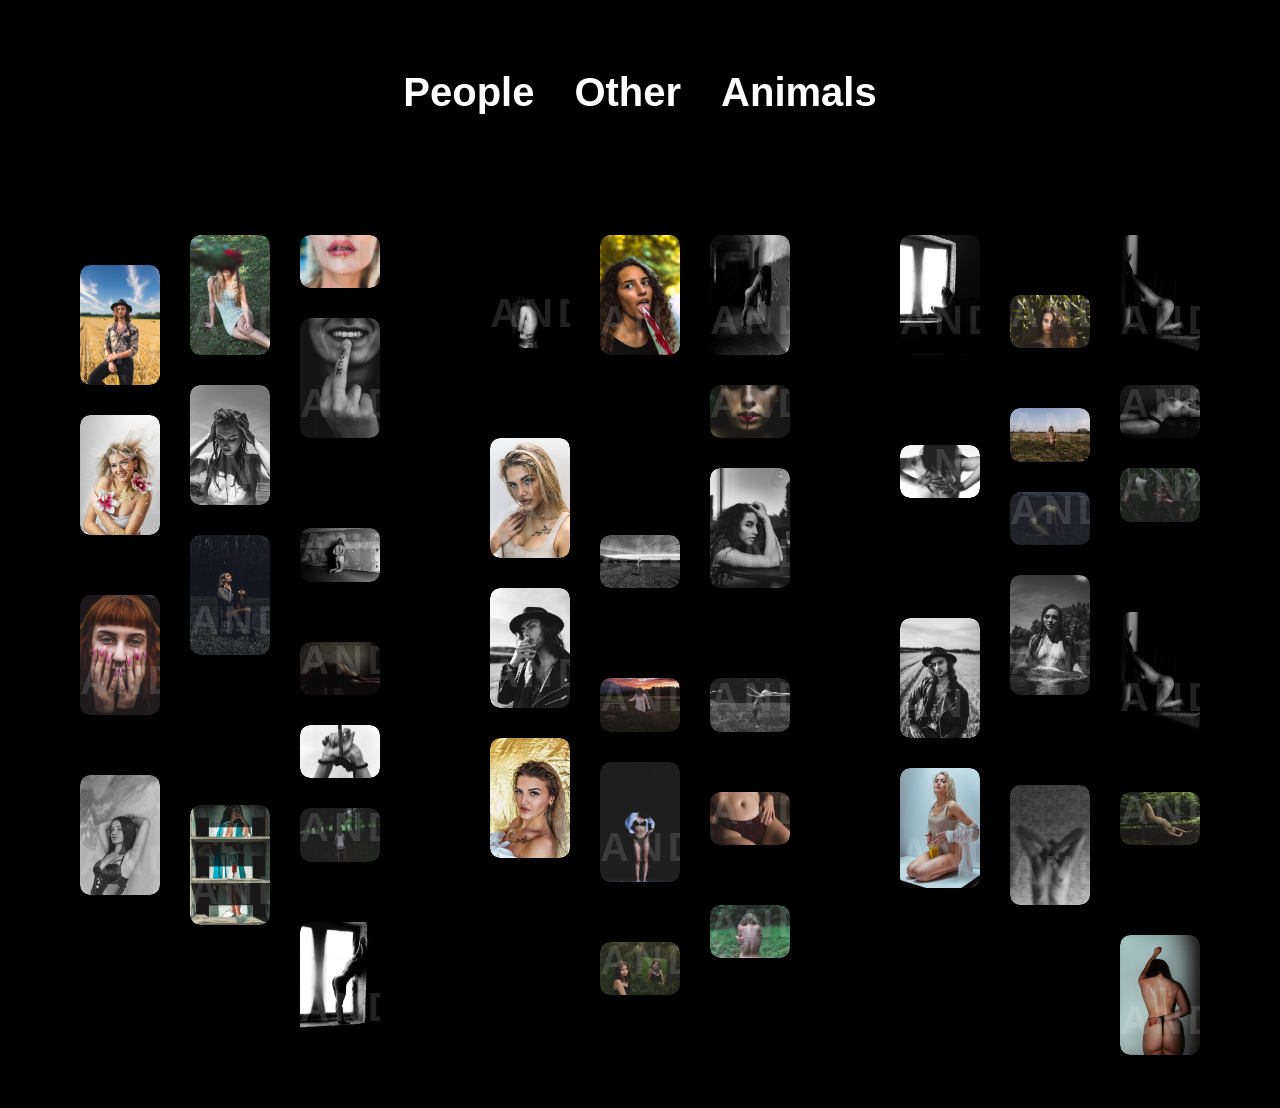
==== index.html @ ce67c170 "Update index.html" ====
<!DOCTYPE html>
<html lang="en">
<head>
  <meta charset="UTF-8">
  <title>Gallery</title>
  <link rel="stylesheet" href="gallery.css">
</head>
<body>


  
  <div class="categories">
 <a href="index.html" class="title">People</a>
  <a href="Other.html" class="title">Other</a>
  <a href="Animals.html" class="title">Animals</a>
    
  </div>

  
  <div class="gallery">


    

 <div class="gallery">

  <!-- Kolona 1 -->
  <div class="img-wrap"><img src="imagespeople/photo1.jpg" alt=""><span class="watermark">ANDVARIUS</span></div>
  <div class="img-wrap"><img src="imagespeople/photo4.jpg" alt=""><span class="watermark">ANDVARIUS</span></div>
  <div class="img-wrap"><img src="imagespeople/photo7.jpg" alt=""><span class="watermark">ANDVARIUS</span></div>
  <div class="img-wrap"><img src="imagespeople/photo10.jpg" alt=""><span class="watermark">ANDVARIUS</span></div>
  <div class="img-wrap"><img src="imagespeople/photo13.jpg" alt=""><span class="watermark">ANDVARIUS</span></div>
  <div class="img-wrap"><img src="imagespeople/photo16.jpg" alt=""><span class="watermark">ANDVARIUS</span></div>
  <div class="img-wrap"><img src="imagespeople/photo19.jpg" alt=""><span class="watermark">ANDVARIUS</span></div>
  <div class="img-wrap"><img src="imagespeople/photo22.jpg" alt=""><span class="watermark">ANDVARIUS</span></div>
  <div class="img-wrap"><img src="imagespeople/photo25.jpg" alt=""><span class="watermark">ANDVARIUS</span></div>
  <div class="img-wrap"><img src="imagespeople/photo28.jpg" alt=""><span class="watermark">ANDVARIUS</span></div>
  <div class="img-wrap"><img src="imagespeople/photo31.jpg" alt=""><span class="watermark">ANDVARIUS</span></div>
  <div class="img-wrap"><img src="imagespeople/photo34.jpg" alt=""><span class="watermark">ANDVARIUS</span></div>
  <div class="img-wrap"><img src="imagespeople/photo37.jpg" alt=""><span class="watermark">ANDVARIUS</span></div>
  <div class="img-wrap"><img src="imagespeople/photo40.jpg" alt=""><span class="watermark">ANDVARIUS</span></div>
  <div class="img-wrap"><img src="imagespeople/photo43.jpg" alt=""><span class="watermark">ANDVARIUS</span></div>
  <div class="img-wrap"><img src="imagespeople/photo46.jpg" alt=""><span class="watermark">ANDVARIUS</span></div>
  <div class="img-wrap"><img src="imagespeople/photo49.jpg" alt=""><span class="watermark">ANDVARIUS</span></div>
  <div class="img-wrap"><img src="imagespeople/photo52.jpg" alt=""><span class="watermark">ANDVARIUS</span></div>
  <div class="img-wrap"><img src="imagespeople/photo55.jpg" alt=""><span class="watermark">ANDVARIUS</span></div>
  <div class="img-wrap"><img src="imagespeople/photo58.jpg" alt=""><span class="watermark">ANDVARIUS</span></div>
  <div class="img-wrap"><img src="imagespeople/photo61.jpg" alt=""><span class="watermark">ANDVARIUS</span></div>
  <div class="img-wrap"><img src="imagespeople/photo64.jpg" alt=""><span class="watermark">ANDVARIUS</span></div>
  <div class="img-wrap"><img src="imagespeople/photo67.jpg" alt=""><span class="watermark">ANDVARIUS</span></div>
  <div class="img-wrap"><img src="imagespeople/photo70.jpg" alt=""><span class="watermark">ANDVARIUS</span></div>
  <div class="img-wrap"><img src="imagespeople/photo73.jpg" alt=""><span class="watermark">ANDVARIUS</span></div>
  <div class="img-wrap"><img src="imagespeople/photo76.jpg" alt=""><span class="watermark">ANDVARIUS</span></div>
  <div class="img-wrap"><img src="imagespeople/photo79.jpg" alt=""><span class="watermark">ANDVARIUS</span></div>
  <div class="img-wrap"><img src="imagespeople/photo82.jpg" alt=""><span class="watermark">ANDVARIUS</span></div>
  <div class="img-wrap"><img src="imagespeople/photo85.jpg" alt=""><span class="watermark">ANDVARIUS</span></div>
  <div class="img-wrap"><img src="imagespeople/photo85q1.jpg" alt=""><span class="watermark">ANDVARIUS</span></div>
  <div class="img-wrap"><img src="imagespeople/photo88.jpg" alt=""><span class="watermark">ANDVARIUS</span></div>
  <div class="img-wrap"><img src="imagespeople/photo91.jpg" alt=""><span class="watermark">ANDVARIUS</span></div>
  <div class="img-wrap"><img src="imagespeople/photo94.jpg" alt=""><span class="watermark">ANDVARIUS</span></div>
  <div class="img-wrap"><img src="imagespeople/photo97.jpg" alt=""><span class="watermark">ANDVARIUS</span></div>
  <div class="img-wrap"><img src="imagespeople/photo100.jpg" alt=""><span class="watermark">ANDVARIUS</span></div>


  <!-- Kolona 2 -->
  <div class="img-wrap"><img src="imagespeople/photo2.jpg" alt=""><span class="watermark">ANDVARIUS</span></div>
  <div class="img-wrap"><img src="imagespeople/photo5.jpg" alt=""><span class="watermark">ANDVARIUS</span></div>
  <div class="img-wrap"><img src="imagespeople/photo8.jpg" alt=""><span class="watermark">ANDVARIUS</span></div>
  <div class="img-wrap"><img src="imagespeople/photo11.jpg" alt=""><span class="watermark">ANDVARIUS</span></div>
  <div class="img-wrap"><img src="imagespeople/photo14.jpg" alt=""><span class="watermark">ANDVARIUS</span></div>
  <div class="img-wrap"><img src="imagespeople/photo17.jpg" alt=""><span class="watermark">ANDVARIUS</span></div>
  <div class="img-wrap"><img src="imagespeople/photo20.jpg" alt=""><span class="watermark">ANDVARIUS</span></div>
  <div class="img-wrap"><img src="imagespeople/photo23.jpg" alt=""><span class="watermark">ANDVARIUS</span></div>
  <div class="img-wrap"><img src="imagespeople/photo26.jpg" alt=""><span class="watermark">ANDVARIUS</span></div>
  <div class="img-wrap"><img src="imagespeople/photo29.jpg" alt=""><span class="watermark">ANDVARIUS</span></div>
  <div class="img-wrap"><img src="imagespeople/photo32.jpg" alt=""><span class="watermark">ANDVARIUS</span></div>
  <div class="img-wrap"><img src="imagespeople/photo35.jpg" alt=""><span class="watermark">ANDVARIUS</span></div>
  <div class="img-wrap"><img src="imagespeople/photo38.jpg" alt=""><span class="watermark">ANDVARIUS</span></div>
  <div class="img-wrap"><img src="imagespeople/photo41.jpg" alt=""><span class="watermark">ANDVARIUS</span></div>
  <div class="img-wrap"><img src="imagespeople/photo44.jpg" alt=""><span class="watermark">ANDVARIUS</span></div>
  <div class="img-wrap"><img src="imagespeople/photo47.jpg" alt=""><span class="watermark">ANDVARIUS</span></div>
  <div class="img-wrap"><img src="imagespeople/photo50.jpg" alt=""><span class="watermark">ANDVARIUS</span></div>
  <div class="img-wrap"><img src="imagespeople/photo53.jpg" alt=""><span class="watermark">ANDVARIUS</span></div>
  <div class="img-wrap"><img src="imagespeople/photo56.jpg" alt=""><span class="watermark">ANDVARIUS</span></div>
  <div class="img-wrap"><img src="imagespeople/photo59.jpg" alt=""><span class="watermark">ANDVARIUS</span></div>
  <div class="img-wrap"><img src="imagespeople/photo62.jpg" alt=""><span class="watermark">ANDVARIUS</span></div>
  <div class="img-wrap"><img src="imagespeople/photo65.jpg" alt=""><span class="watermark">ANDVARIUS</span></div>
  <div class="img-wrap"><img src="imagespeople/photo68.jpg" alt=""><span class="watermark">ANDVARIUS</span></div>
  <div class="img-wrap"><img src="imagespeople/photo71.jpg" alt=""><span class="watermark">ANDVARIUS</span></div>
  <div class="img-wrap"><img src="imagespeople/photo74.jpg" alt=""><span class="watermark">ANDVARIUS</span></div>
  <div class="img-wrap"><img src="imagespeople/photo77.jpg" alt=""><span class="watermark">ANDVARIUS</span></div>
  <div class="img-wrap"><img src="imagespeople/photo80.jpg" alt=""><span class="watermark">ANDVARIUS</span></div>
  <div class="img-wrap"><img src="imagespeople/photo83.jpg" alt=""><span class="watermark">ANDVARIUS</span></div>
  <div class="img-wrap"><img src="imagespeople/photo86.jpg" alt=""><span class="watermark">ANDVARIUS</span></div>
  <div class="img-wrap"><img src="imagespeople/photo85q2.jpg" alt=""><span class="watermark">ANDVARIUS</span></div>
  <div class="img-wrap"><img src="imagespeople/photo89.jpg" alt=""><span class="watermark">ANDVARIUS</span></div>
  <div class="img-wrap"><img src="imagespeople/photo92.jpg" alt=""><span class="watermark">ANDVARIUS</span></div>
  <div class="img-wrap"><img src="imagespeople/photo95.jpg" alt=""><span class="watermark">ANDVARIUS</span></div>
  <div class="img-wrap"><img src="imagespeople/photo98.jpg" alt=""><span class="watermark">ANDVARIUS</span></div>
  <div class="img-wrap"><img src="imagespeople/photo101.jpg" alt=""><span class="watermark">ANDVARIUS</span></div>


  <!-- Kolona 3 -->
<div class="img-wrap"><img src="imagespeople/photo3.jpg" alt=""><span class="watermark">ANDVARIUS</span></div>
  <div class="img-wrap"><img src="imagespeople/photo6.jpg" alt=""><span class="watermark">ANDVARIUS</span></div>
  <div class="img-wrap"><img src="imagespeople/photo9.jpg" alt=""><span class="watermark">ANDVARIUS</span></div>
  <div class="img-wrap"><img src="imagespeople/photo12.jpg" alt=""><span class="watermark">ANDVARIUS</span></div>
  <div class="img-wrap"><img src="imagespeople/photo15.jpg" alt=""><span class="watermark">ANDVARIUS</span></div>
  <div class="img-wrap"><img src="imagespeople/photo18.jpg" alt=""><span class="watermark">ANDVARIUS</span></div>
  <div class="img-wrap"><img src="imagespeople/photo21.jpg" alt=""><span class="watermark">ANDVARIUS</span></div>
  <div class="img-wrap"><img src="imagespeople/photo24.jpg" alt=""><span class="watermark">ANDVARIUS</span></div>
  <div class="img-wrap"><img src="imagespeople/photo27.jpg" alt=""><span class="watermark">ANDVARIUS</span></div>
  <div class="img-wrap"><img src="imagespeople/photo30.jpg" alt=""><span class="watermark">ANDVARIUS</span></div>
  <div class="img-wrap"><img src="imagespeople/photo33.jpg" alt=""><span class="watermark">ANDVARIUS</span></div>
  <div class="img-wrap"><img src="imagespeople/photo36.jpg" alt=""><span class="watermark">ANDVARIUS</span></div>
  <div class="img-wrap"><img src="imagespeople/photo39.jpg" alt=""><span class="watermark">ANDVARIUS</span></div>
  <div class="img-wrap"><img src="imagespeople/photo42.jpg" alt=""><span class="watermark">ANDVARIUS</span></div>
  <div class="img-wrap"><img src="imagespeople/photo45.jpg" alt=""><span class="watermark">ANDVARIUS</span></div>
  <div class="img-wrap"><img src="imagespeople/photo48.jpg" alt=""><span class="watermark">ANDVARIUS</span></div>
  <div class="img-wrap"><img src="imagespeople/photo51.jpg" alt=""><span class="watermark">ANDVARIUS</span></div>
  <div class="img-wrap"><img src="imagespeople/photo54.jpg" alt=""><span class="watermark">ANDVARIUS</span></div>
  <div class="img-wrap"><img src="imagespeople/photo57.jpg" alt=""><span class="watermark">ANDVARIUS</span></div>
  <div class="img-wrap"><img src="imagespeople/photo60.jpg" alt=""><span class="watermark">ANDVARIUS</span></div>
  <div class="img-wrap"><img src="imagespeople/photo63.jpg" alt=""><span class="watermark">ANDVARIUS</span></div>
  <div class="img-wrap"><img src="imagespeople/photo66.jpg" alt=""><span class="watermark">ANDVARIUS</span></div>
  <div class="img-wrap"><img src="imagespeople/photo69.jpg" alt=""><span class="watermark">ANDVARIUS</span></div>
  <div class="img-wrap"><img src="imagespeople/photo72.jpg" alt=""><span class="watermark">ANDVARIUS</span></div>
  <div class="img-wrap"><img src="imagespeople/photo75.jpg" alt=""><span class="watermark">ANDVARIUS</span></div>
  <div class="img-wrap"><img src="imagespeople/photo78.jpg" alt=""><span class="watermark">ANDVARIUS</span></div>
  <div class="img-wrap"><img src="imagespeople/photo81.jpg" alt=""><span class="watermark">ANDVARIUS</span></div>
  <div class="img-wrap"><img src="imagespeople/photo84.jpg" alt=""><span class="watermark">ANDVARIUS</span></div>
  <div class="img-wrap"><img src="imagespeople/photo87.jpg" alt=""><span class="watermark">ANDVARIUS</span></div>
  <div class="img-wrap"><img src="imagespeople/photo85q3.jpg" alt=""><span class="watermark">ANDVARIUS</span></div>
  <div class="img-wrap"><img src="imagespeople/photo90.jpg" alt=""><span class="watermark">ANDVARIUS</span></div>
  <div class="img-wrap"><img src="imagespeople/photo93.jpg" alt=""><span class="watermark">ANDVARIUS</span></div>
  <div class="img-wrap"><img src="imagespeople/photo96.jpg" alt=""><span class="watermark">ANDVARIUS</span></div>
  <div class="img-wrap"><img src="imagespeople/photo99.jpg" alt=""><span class="watermark">ANDVARIUS</span></div>
  <div class="img-wrap"><img src="imagespeople/photo102.jpg" alt=""><span class="watermark">ANDVARIUS</span></div>




    
  </div>

</body>
</html>
---- gallery.css ----
* {
  margin: 0;
  padding: 0;
  box-sizing: border-box;
}

body {
  background: #000;
  color: #fff;
  font-family: Arial, sans-serif;
  padding: 40px 0;
}

.title {
  text-align: center;
  font-size: 36px;
  margin-bottom: 60px;
}

/* CSS Columns - bolje za različite proporcije */
.gallery {
  max-width: 1400px;
  margin: 0 auto;
  column-count: 3;
  column-gap: 30px;
  padding: 0 40px;
}

.img-wrap {
  position: relative;
  margin-bottom: 30px;
  break-inside: avoid;
  -webkit-column-break-inside: avoid;
  page-break-inside: avoid;
  border-radius: 10px;
  overflow: hidden;
}

.img-wrap img {
  width: 100%;
  height: auto;
  display: block;
  border-radius: 10px;
}

/* Watermark */
.watermark {
  position: absolute;
  bottom: 12px;
  left: 50%;
  transform: translateX(-50%);
  font-size: 40px;
  font-weight: bold;
  letter-spacing: 5px;
  text-transform: uppercase;
  color: rgba(255,255,255,0.13);
  pointer-events: none;
  text-align: center;
  width: 100%;
}

/* Responsive */
@media (max-width: 1100px) {
  .gallery {
    column-count: 2;
    padding: 0 30px;
  }
}

@media (max-width: 600px) {
  .gallery {
    column-count: 1;
    padding: 0 20px;
  }
}

/* Kategorije */
.categories {
  display: flex;
  justify-content: center;
  gap: 40px;
  margin: 30px 0 60px 0;
  flex-wrap: wrap;
}

.title {
  font-size: 2.5rem;
  font-weight: bold;
  text-decoration: none;
  color: white;
  cursor: pointer;
  transition: color 0.3s;
}

.title:hover {
  color: #c9a46b;
}
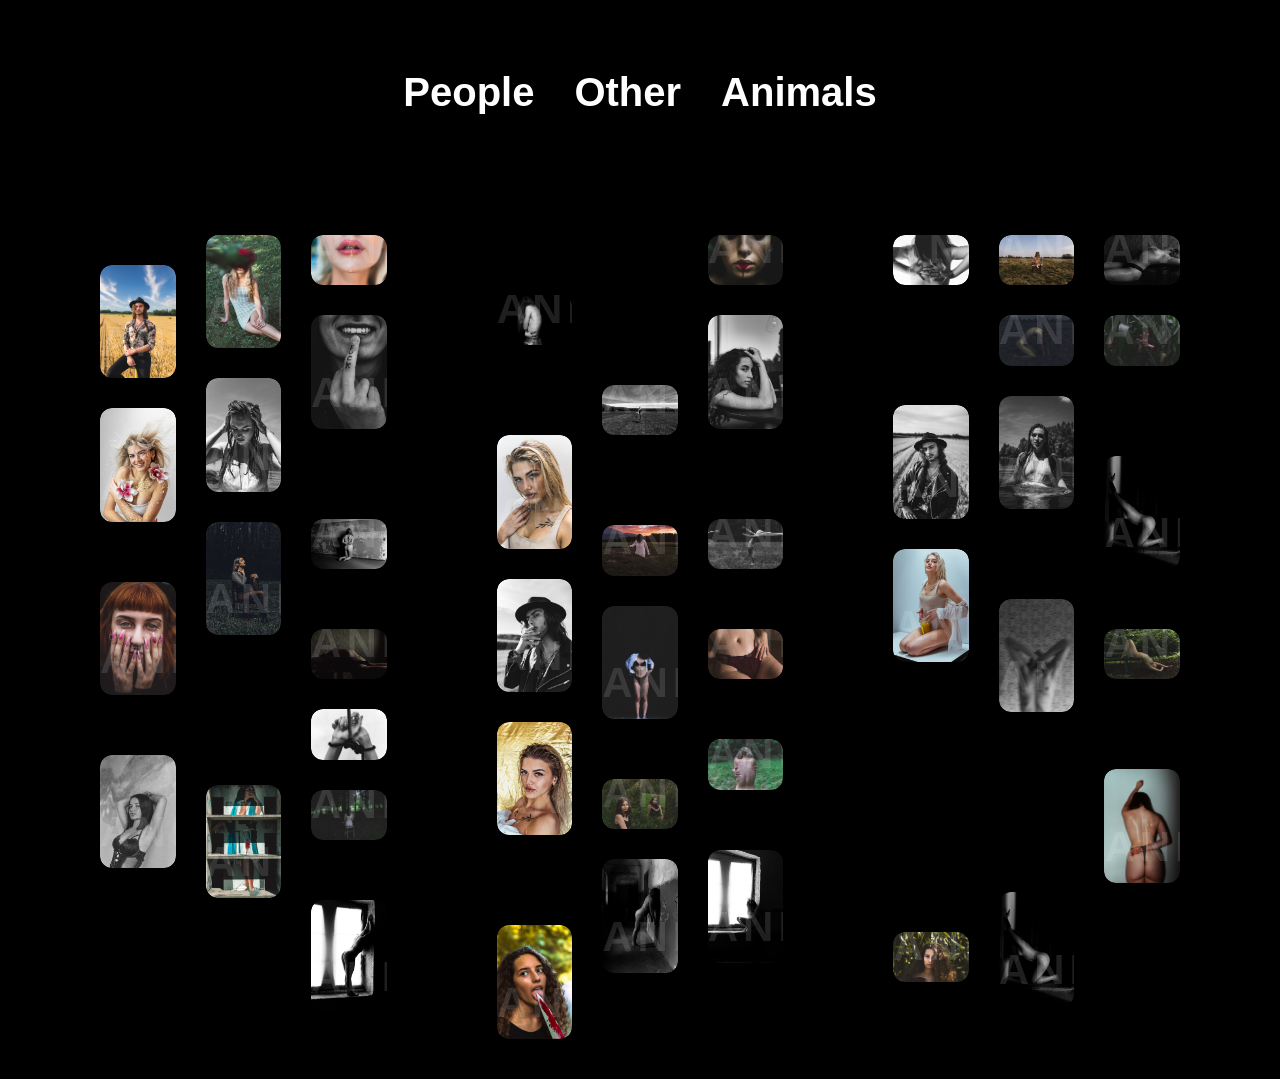
==== commit 281be443: "Update index.html" ====
--- a/index.html
+++ b/index.html
@@ -3,7 +3,7 @@
 <head>
   <meta charset="UTF-8">
   <title>Gallery</title>
-  <link rel="stylesheet" href="gallery.css">
+  <link rel="stylesheet" href="gallery2.css">
 </head>
 <body>
 
--- a/gallery2.css
+++ b/gallery2.css
@@ -0,0 +1,98 @@
+* {
+  margin: 0;
+  padding: 0;
+  box-sizing: border-box;
+}
+
+body {
+  background: #000;
+  color: #fff;
+  font-family: Arial, sans-serif;
+  padding: 40px 20px;
+}
+
+.title {
+  text-align: center;
+  font-size: 36px;
+  margin-bottom: 60px;
+}
+
+/* Masonry sa punim slikama */
+.gallery {
+  max-width: 1400px;
+  margin: 0 auto;
+  column-count: 3;
+  column-gap: 30px;
+  padding: 0 40px;
+}
+
+.img-wrap {
+  position: relative;
+  margin-bottom: 30px;
+  break-inside: avoid;
+  -webkit-column-break-inside: avoid;
+  page-break-inside: avoid;
+  border-radius: 12px;
+  overflow: hidden;
+}
+
+.img-wrap img {
+  width: 100%;
+  height: auto;
+  display: block;
+  border-radius: 12px;
+  /* Bez sečenja - cela slika se vidi */
+}
+
+/* Watermark */
+.watermark {
+  position: absolute;
+  bottom: 12px;
+  left: 50%;
+  transform: translateX(-50%);
+  font-size: 42px;
+  font-weight: bold;
+  letter-spacing: 5px;
+  text-transform: uppercase;
+  color: rgba(255,255,255,0.12);
+  pointer-events: none;
+  text-align: center;
+  width: 100%;
+}
+
+/* Responsive */
+@media (max-width: 1100px) {
+  .gallery {
+    column-count: 2;
+    padding: 0 30px;
+  }
+}
+
+@media (max-width: 600px) {
+  .gallery {
+    column-count: 1;
+    padding: 0 20px;
+  }
+}
+
+/* Kategorije */
+.categories {
+  display: flex;
+  justify-content: center;
+  gap: 40px;
+  margin: 30px 0 60px 0;
+  flex-wrap: wrap;
+}
+
+.title {
+  font-size: 2.5rem;
+  font-weight: bold;
+  text-decoration: none;
+  color: white;
+  cursor: pointer;
+  transition: color 0.3s;
+}
+
+.title:hover {
+  color: #c9a46b;
+}
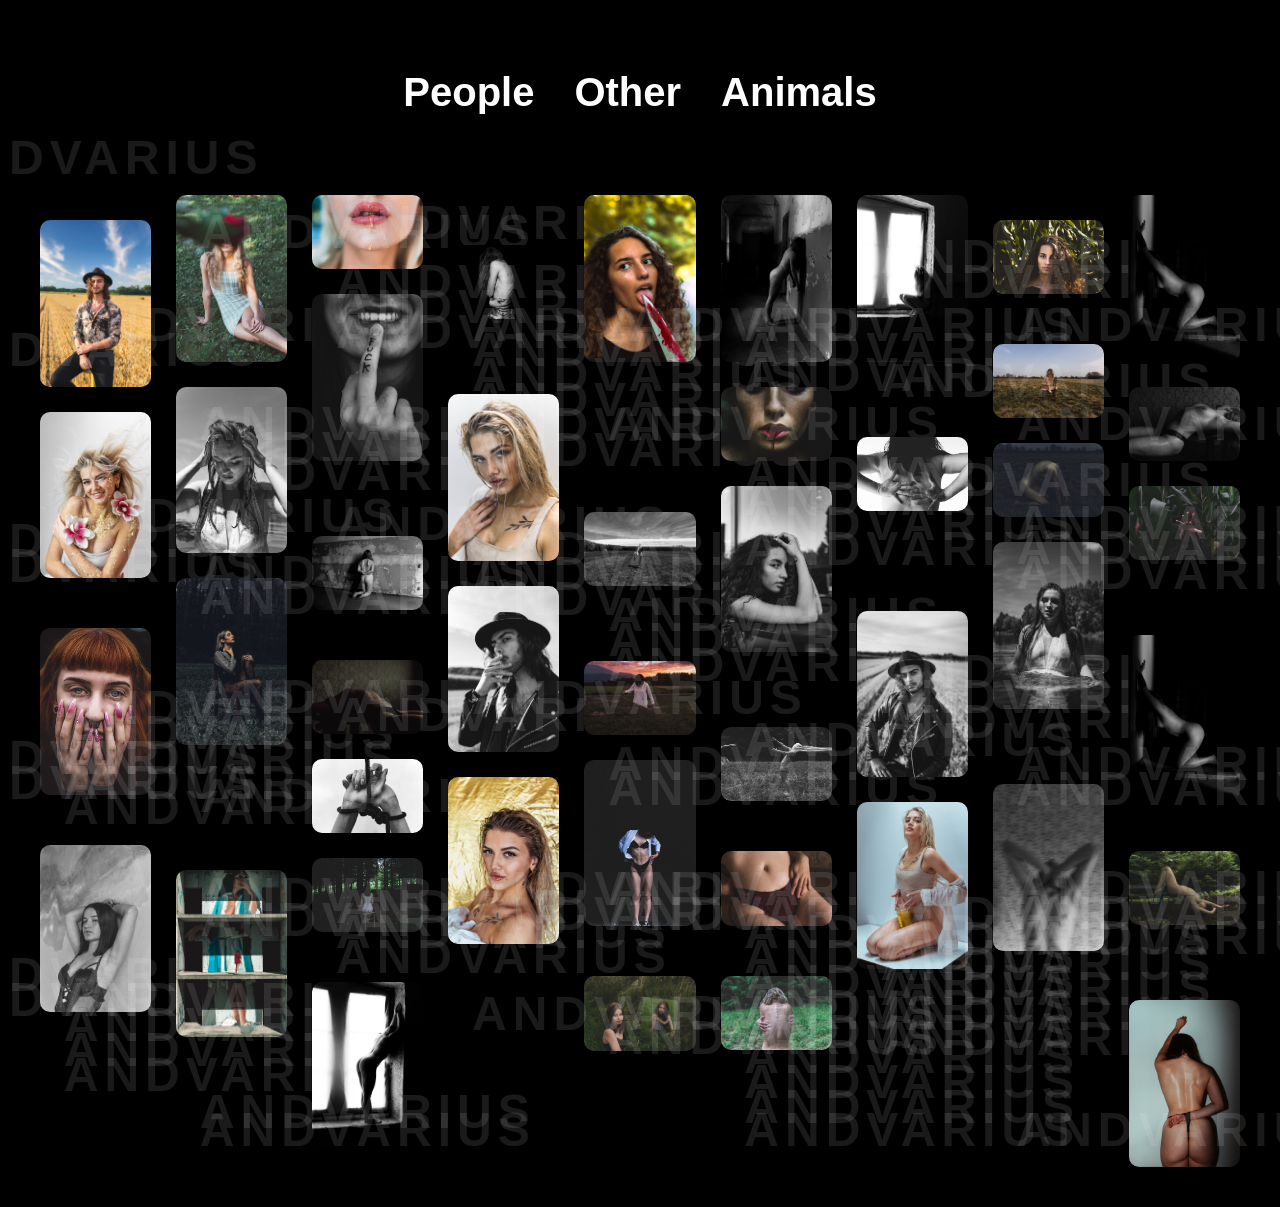
==== commit 6165d27f: "Update index.html" ====
--- a/index.html
+++ b/index.html
@@ -3,7 +3,7 @@
 <head>
   <meta charset="UTF-8">
   <title>Gallery</title>
-  <link rel="stylesheet" href="gallery2.css">
+  <link rel="stylesheet" href="gallery.css">
 </head>
 <body>
 
--- a/gallery.css
+++ b/gallery.css
@@ -0,0 +1,102 @@
+* {
+  margin: 0;
+  padding: 0;
+  box-sizing: border-box;
+}
+
+body {
+  background: #000;
+  color: #fff;
+  font-family: Arial, sans-serif;
+  padding: 40px;
+}
+
+.title {
+  text-align: center;
+  font-size: 36px;
+  margin-bottom: 50px;
+}
+
+/* Masonry gallery */
+.gallery {
+  column-count: 3;
+  column-gap: 25px;
+  max-width: 1600px;
+  margin: 0 auto;
+}
+
+/* Image wrapper */
+.img-wrap {
+  position: relative;
+  margin-bottom: 25px;
+  break-inside: avoid;
+  -webkit-column-break-inside: avoid;
+  page-break-inside: avoid;
+}
+
+.img-wrap img {
+  width: 100%;
+  height: auto;
+  display: block;
+  border-radius: 10px;
+  pointer-events: none;
+  user-select: none;
+  -webkit-user-drag: none;
+}
+
+/* Watermark */
+.watermark {
+  position: absolute;
+  bottom: 10px;   /* udaljenost od dna */
+  left: 50%;
+  transform: translateX(-50%);
+
+  font-size: 48px;
+  font-weight: bold;
+  letter-spacing: 6px;
+  text-transform: uppercase;
+
+  color: rgba(255,255,255,0.10);
+
+  pointer-events: none;
+
+}
+
+
+
+
+/* Responsive */
+@media (max-width: 1024px) {
+  .gallery {
+    column-count: 2;
+  }
+}
+
+@media (max-width: 600px) {
+  .gallery {
+    column-count: 1;
+  }
+}
+
+
+
+
+.categories {
+    display: flex;
+    justify-content: center;
+    gap: 40px;
+    margin: 30px 0;
+}
+
+.title {
+    font-size: 2.5rem;
+    font-weight: bold;
+    text-decoration: none;
+    color: white; /* ili boja koju koristiš */
+    cursor: pointer;
+    transition: color 0.3s;
+}
+
+.title:hover {
+    color: #c9a46b; /* boja pri prelasku mišem */
+}
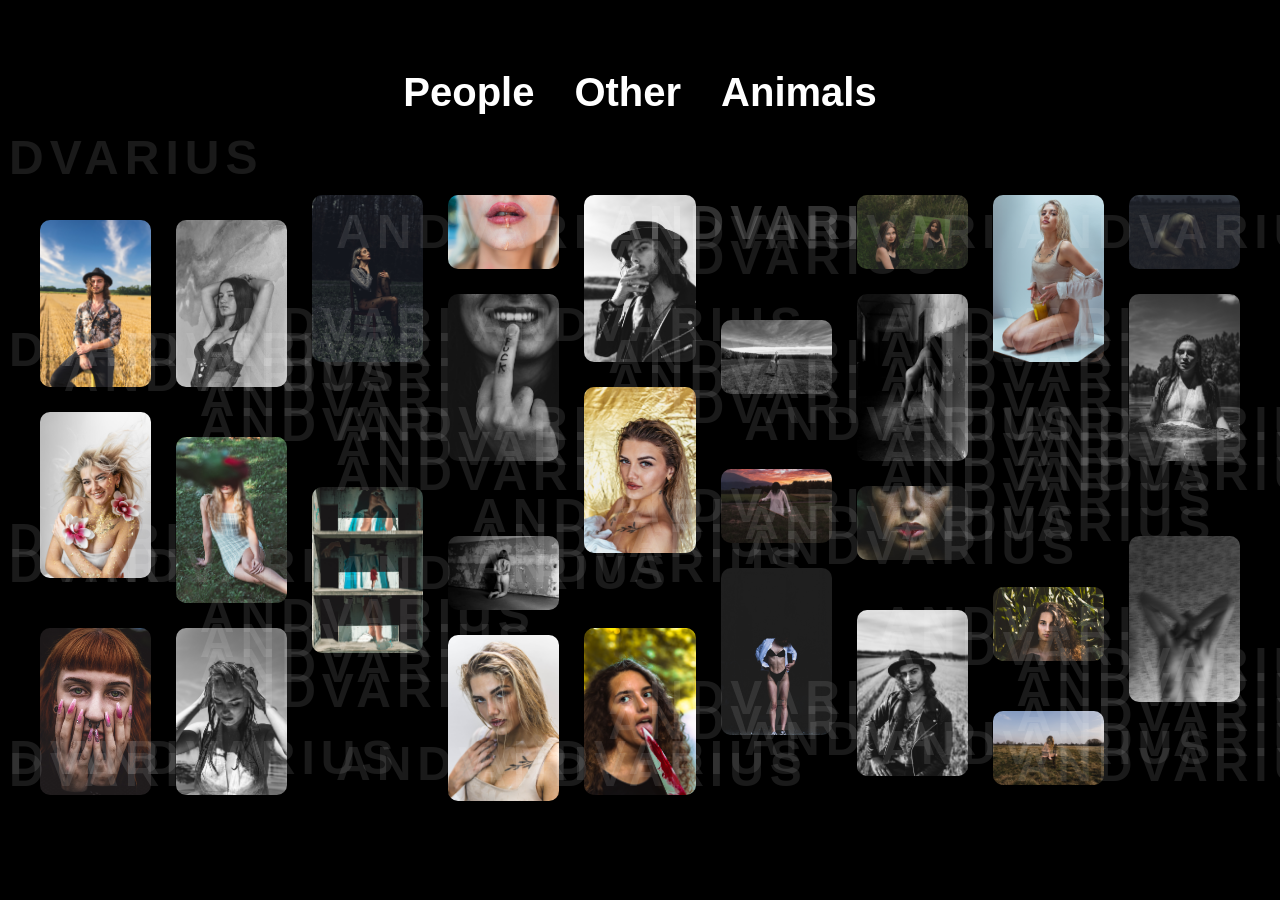
==== commit cc936b3e: "Update index.html" ====
--- a/index.html
+++ b/index.html
@@ -49,17 +49,6 @@
   <div class="img-wrap"><img src="imagespeople/photo64.jpg" alt=""><span class="watermark">ANDVARIUS</span></div>
   <div class="img-wrap"><img src="imagespeople/photo67.jpg" alt=""><span class="watermark">ANDVARIUS</span></div>
   <div class="img-wrap"><img src="imagespeople/photo70.jpg" alt=""><span class="watermark">ANDVARIUS</span></div>
-  <div class="img-wrap"><img src="imagespeople/photo73.jpg" alt=""><span class="watermark">ANDVARIUS</span></div>
-  <div class="img-wrap"><img src="imagespeople/photo76.jpg" alt=""><span class="watermark">ANDVARIUS</span></div>
-  <div class="img-wrap"><img src="imagespeople/photo79.jpg" alt=""><span class="watermark">ANDVARIUS</span></div>
-  <div class="img-wrap"><img src="imagespeople/photo82.jpg" alt=""><span class="watermark">ANDVARIUS</span></div>
-  <div class="img-wrap"><img src="imagespeople/photo85.jpg" alt=""><span class="watermark">ANDVARIUS</span></div>
-  <div class="img-wrap"><img src="imagespeople/photo85q1.jpg" alt=""><span class="watermark">ANDVARIUS</span></div>
-  <div class="img-wrap"><img src="imagespeople/photo88.jpg" alt=""><span class="watermark">ANDVARIUS</span></div>
-  <div class="img-wrap"><img src="imagespeople/photo91.jpg" alt=""><span class="watermark">ANDVARIUS</span></div>
-  <div class="img-wrap"><img src="imagespeople/photo94.jpg" alt=""><span class="watermark">ANDVARIUS</span></div>
-  <div class="img-wrap"><img src="imagespeople/photo97.jpg" alt=""><span class="watermark">ANDVARIUS</span></div>
-  <div class="img-wrap"><img src="imagespeople/photo100.jpg" alt=""><span class="watermark">ANDVARIUS</span></div>
 
 
   <!-- Kolona 2 -->
@@ -83,21 +72,7 @@
   <div class="img-wrap"><img src="imagespeople/photo53.jpg" alt=""><span class="watermark">ANDVARIUS</span></div>
   <div class="img-wrap"><img src="imagespeople/photo56.jpg" alt=""><span class="watermark">ANDVARIUS</span></div>
   <div class="img-wrap"><img src="imagespeople/photo59.jpg" alt=""><span class="watermark">ANDVARIUS</span></div>
-  <div class="img-wrap"><img src="imagespeople/photo62.jpg" alt=""><span class="watermark">ANDVARIUS</span></div>
-  <div class="img-wrap"><img src="imagespeople/photo65.jpg" alt=""><span class="watermark">ANDVARIUS</span></div>
-  <div class="img-wrap"><img src="imagespeople/photo68.jpg" alt=""><span class="watermark">ANDVARIUS</span></div>
-  <div class="img-wrap"><img src="imagespeople/photo71.jpg" alt=""><span class="watermark">ANDVARIUS</span></div>
-  <div class="img-wrap"><img src="imagespeople/photo74.jpg" alt=""><span class="watermark">ANDVARIUS</span></div>
-  <div class="img-wrap"><img src="imagespeople/photo77.jpg" alt=""><span class="watermark">ANDVARIUS</span></div>
-  <div class="img-wrap"><img src="imagespeople/photo80.jpg" alt=""><span class="watermark">ANDVARIUS</span></div>
-  <div class="img-wrap"><img src="imagespeople/photo83.jpg" alt=""><span class="watermark">ANDVARIUS</span></div>
-  <div class="img-wrap"><img src="imagespeople/photo86.jpg" alt=""><span class="watermark">ANDVARIUS</span></div>
-  <div class="img-wrap"><img src="imagespeople/photo85q2.jpg" alt=""><span class="watermark">ANDVARIUS</span></div>
-  <div class="img-wrap"><img src="imagespeople/photo89.jpg" alt=""><span class="watermark">ANDVARIUS</span></div>
-  <div class="img-wrap"><img src="imagespeople/photo92.jpg" alt=""><span class="watermark">ANDVARIUS</span></div>
-  <div class="img-wrap"><img src="imagespeople/photo95.jpg" alt=""><span class="watermark">ANDVARIUS</span></div>
-  <div class="img-wrap"><img src="imagespeople/photo98.jpg" alt=""><span class="watermark">ANDVARIUS</span></div>
-  <div class="img-wrap"><img src="imagespeople/photo101.jpg" alt=""><span class="watermark">ANDVARIUS</span></div>
+
 
 
   <!-- Kolona 3 -->
@@ -124,18 +99,6 @@
   <div class="img-wrap"><img src="imagespeople/photo63.jpg" alt=""><span class="watermark">ANDVARIUS</span></div>
   <div class="img-wrap"><img src="imagespeople/photo66.jpg" alt=""><span class="watermark">ANDVARIUS</span></div>
   <div class="img-wrap"><img src="imagespeople/photo69.jpg" alt=""><span class="watermark">ANDVARIUS</span></div>
-  <div class="img-wrap"><img src="imagespeople/photo72.jpg" alt=""><span class="watermark">ANDVARIUS</span></div>
-  <div class="img-wrap"><img src="imagespeople/photo75.jpg" alt=""><span class="watermark">ANDVARIUS</span></div>
-  <div class="img-wrap"><img src="imagespeople/photo78.jpg" alt=""><span class="watermark">ANDVARIUS</span></div>
-  <div class="img-wrap"><img src="imagespeople/photo81.jpg" alt=""><span class="watermark">ANDVARIUS</span></div>
-  <div class="img-wrap"><img src="imagespeople/photo84.jpg" alt=""><span class="watermark">ANDVARIUS</span></div>
-  <div class="img-wrap"><img src="imagespeople/photo87.jpg" alt=""><span class="watermark">ANDVARIUS</span></div>
-  <div class="img-wrap"><img src="imagespeople/photo85q3.jpg" alt=""><span class="watermark">ANDVARIUS</span></div>
-  <div class="img-wrap"><img src="imagespeople/photo90.jpg" alt=""><span class="watermark">ANDVARIUS</span></div>
-  <div class="img-wrap"><img src="imagespeople/photo93.jpg" alt=""><span class="watermark">ANDVARIUS</span></div>
-  <div class="img-wrap"><img src="imagespeople/photo96.jpg" alt=""><span class="watermark">ANDVARIUS</span></div>
-  <div class="img-wrap"><img src="imagespeople/photo99.jpg" alt=""><span class="watermark">ANDVARIUS</span></div>
-  <div class="img-wrap"><img src="imagespeople/photo102.jpg" alt=""><span class="watermark">ANDVARIUS</span></div>
 
 
 
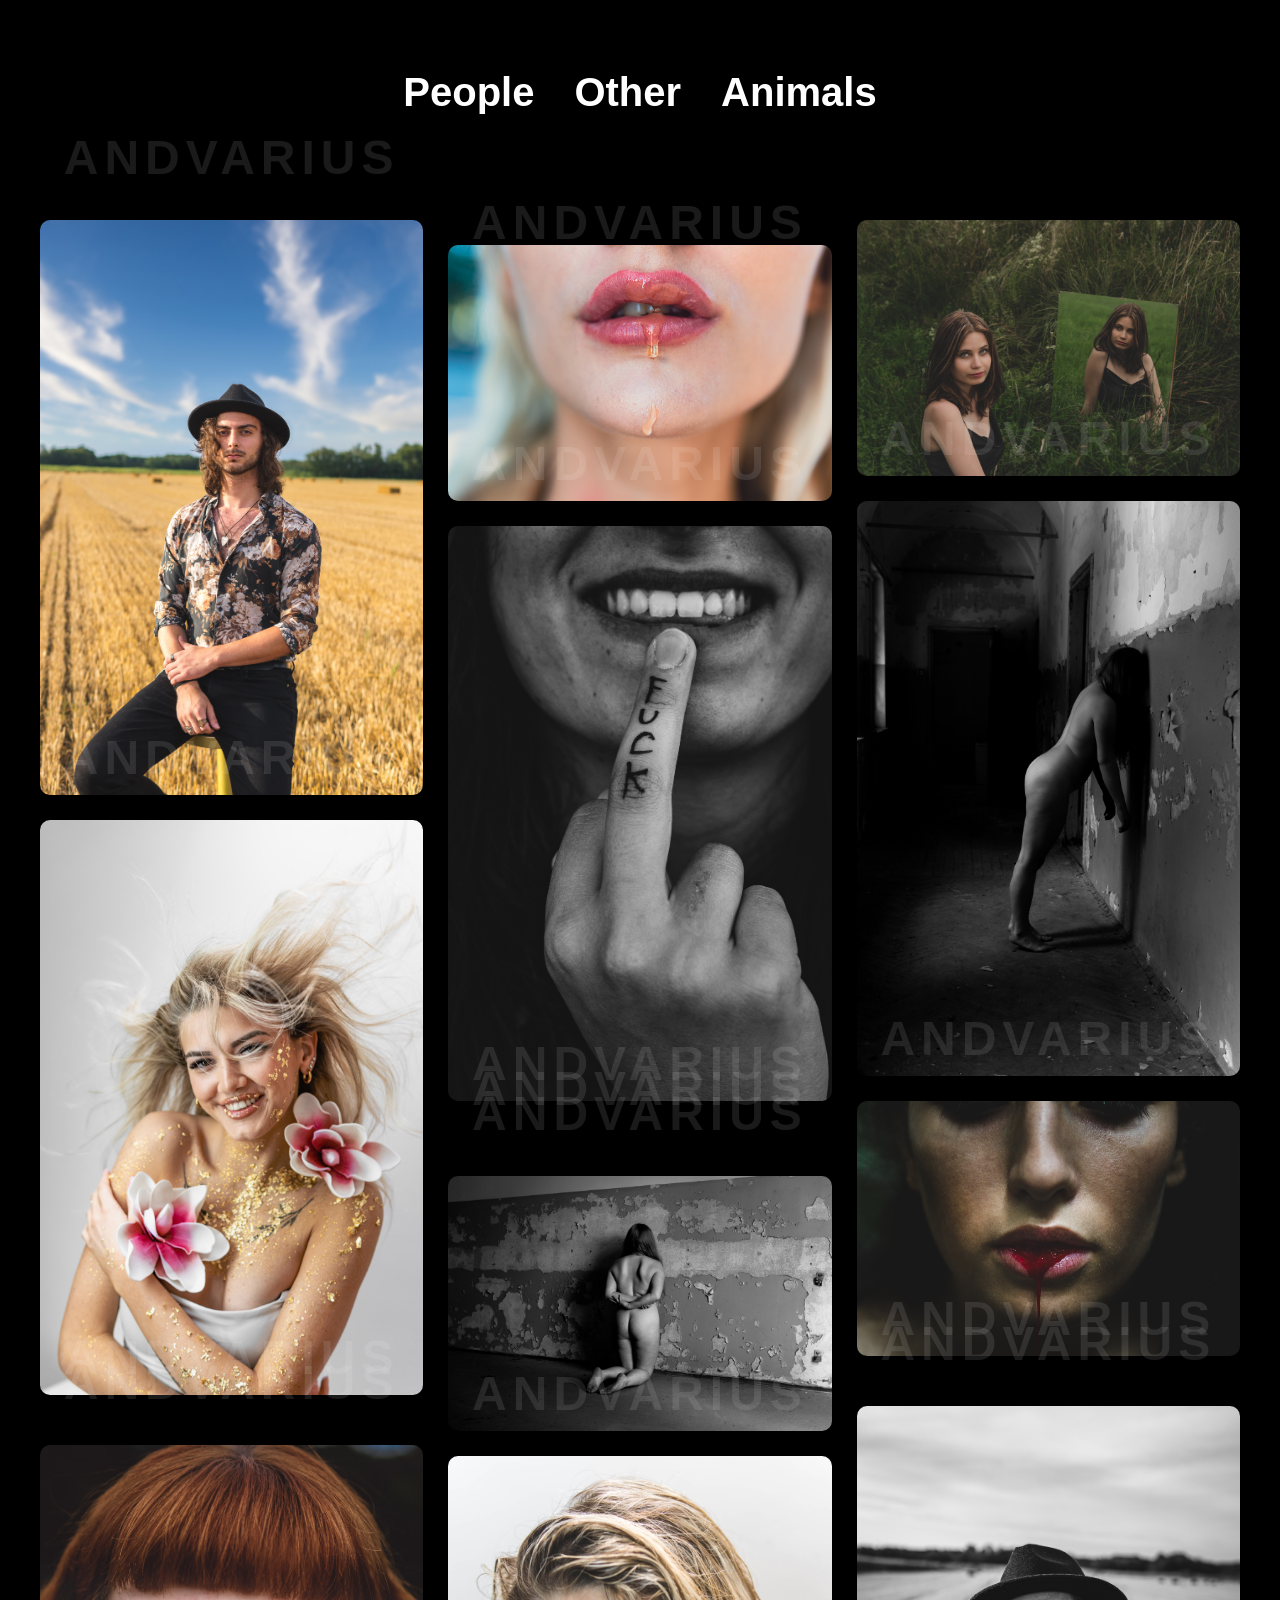
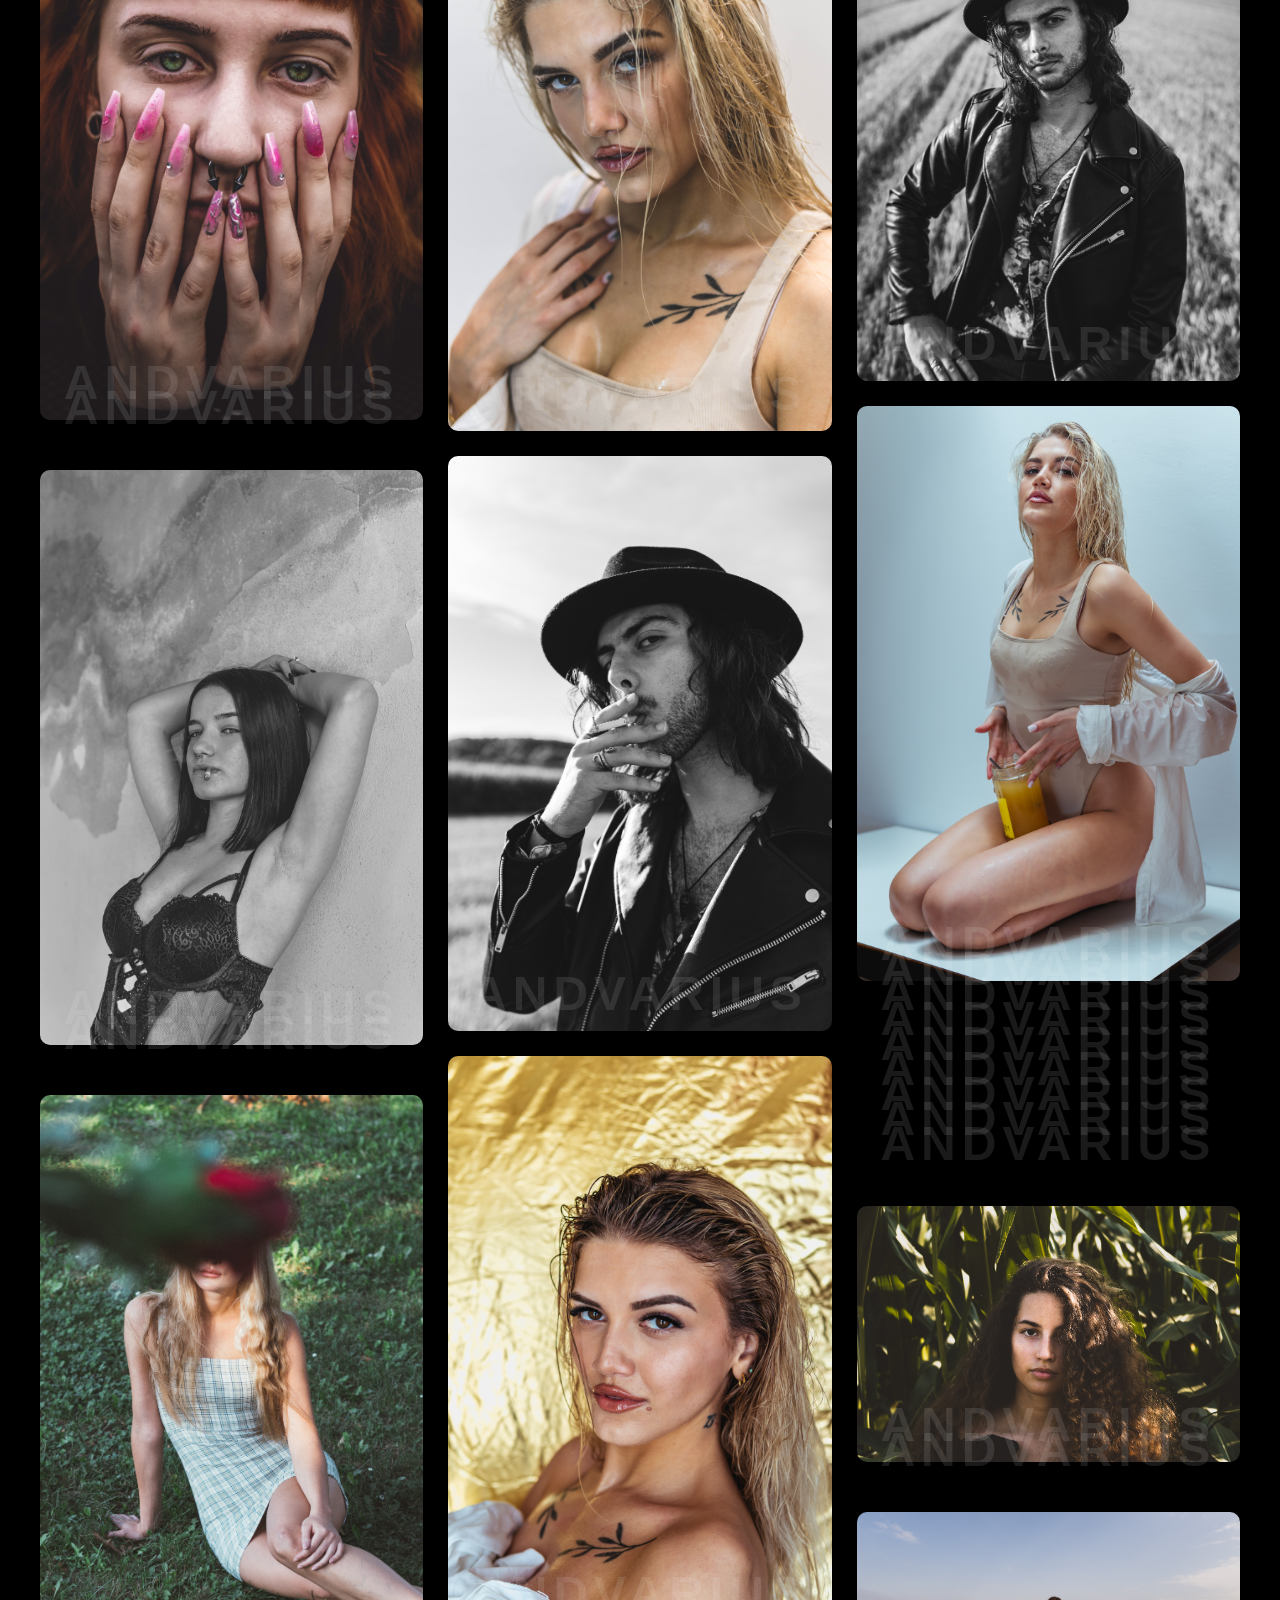
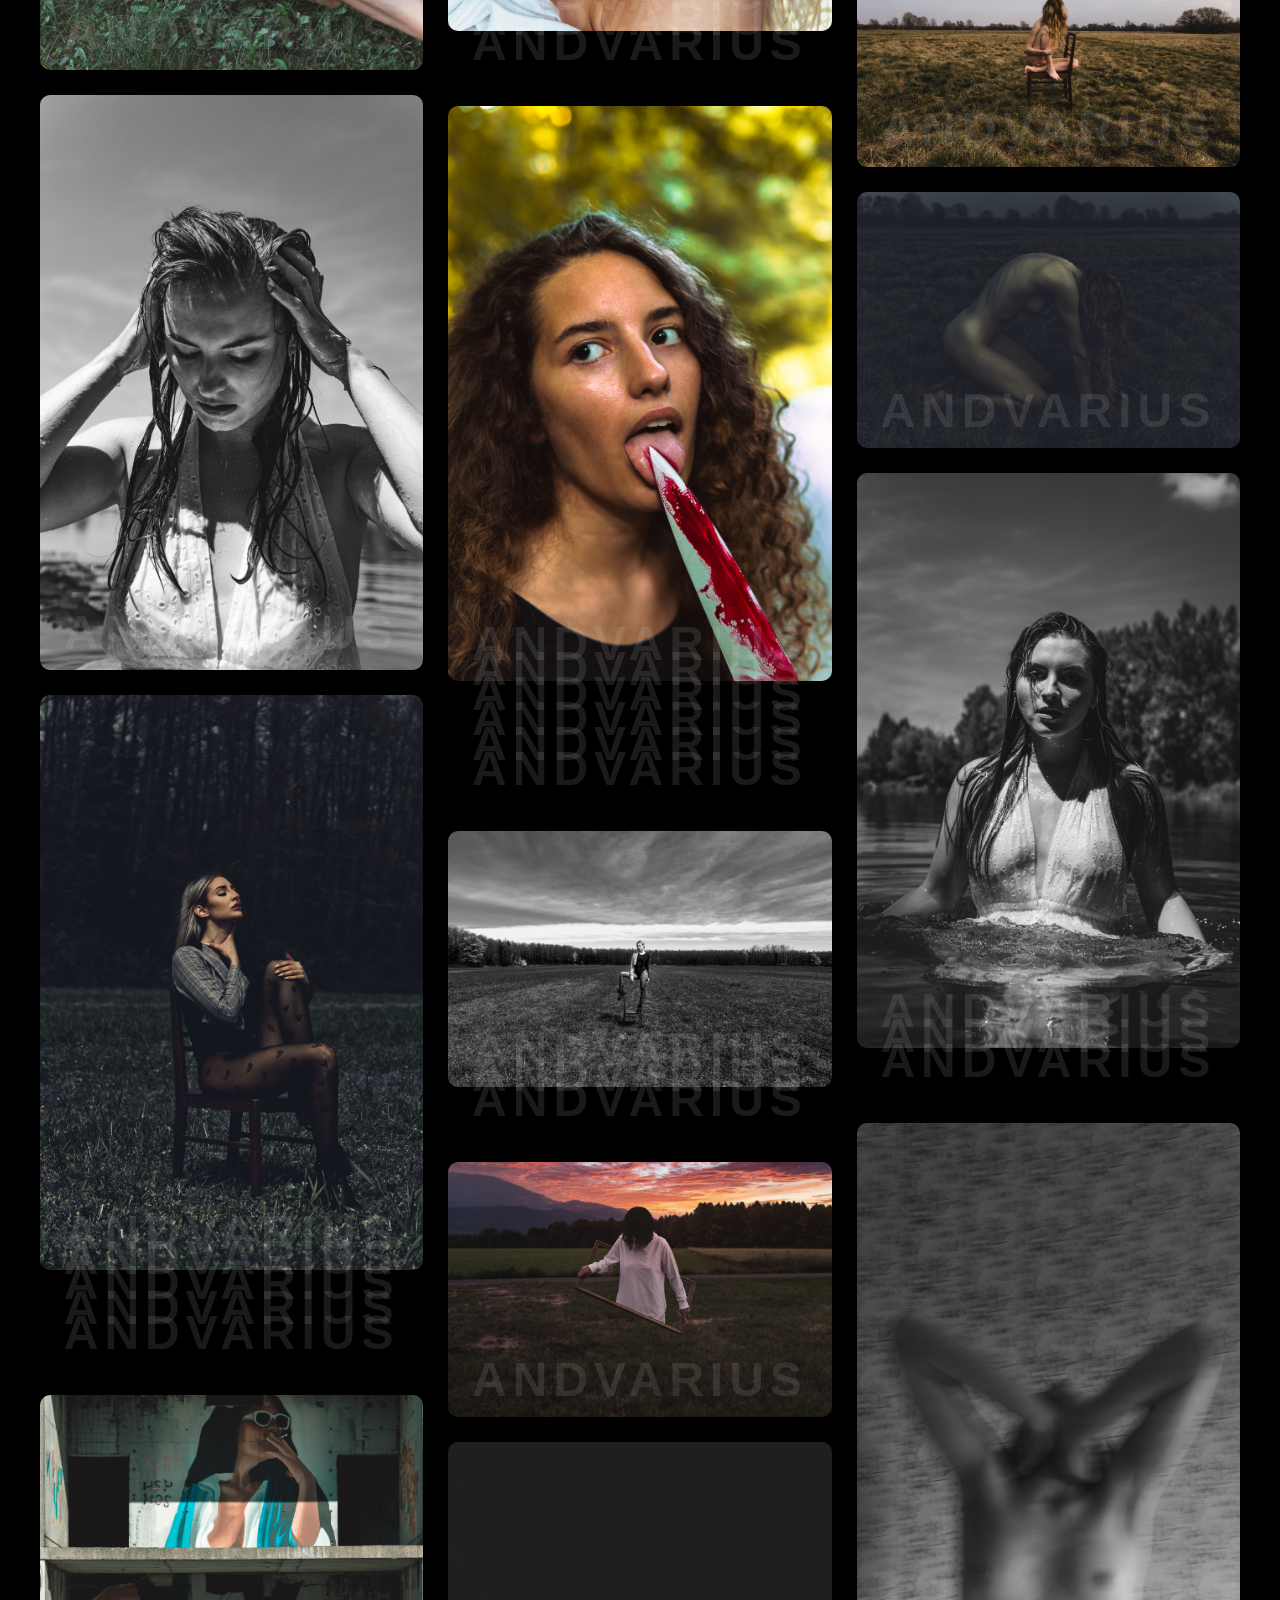
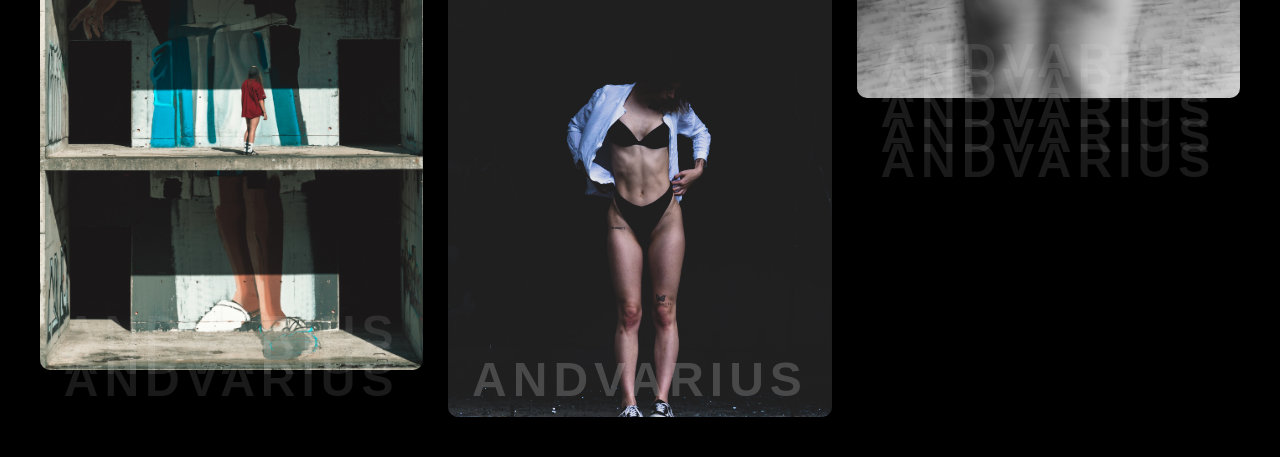
==== commit 24992496: "Update index.html" ====
--- a/index.html
+++ b/index.html
@@ -8,19 +8,14 @@
 <body>
 
 
-  
   <div class="categories">
+    
  <a href="index.html" class="title">People</a>
   <a href="Other.html" class="title">Other</a>
   <a href="Animals.html" class="title">Animals</a>
     
   </div>
 
-  
-  <div class="gallery">
-
-
-    
 
  <div class="gallery">
 
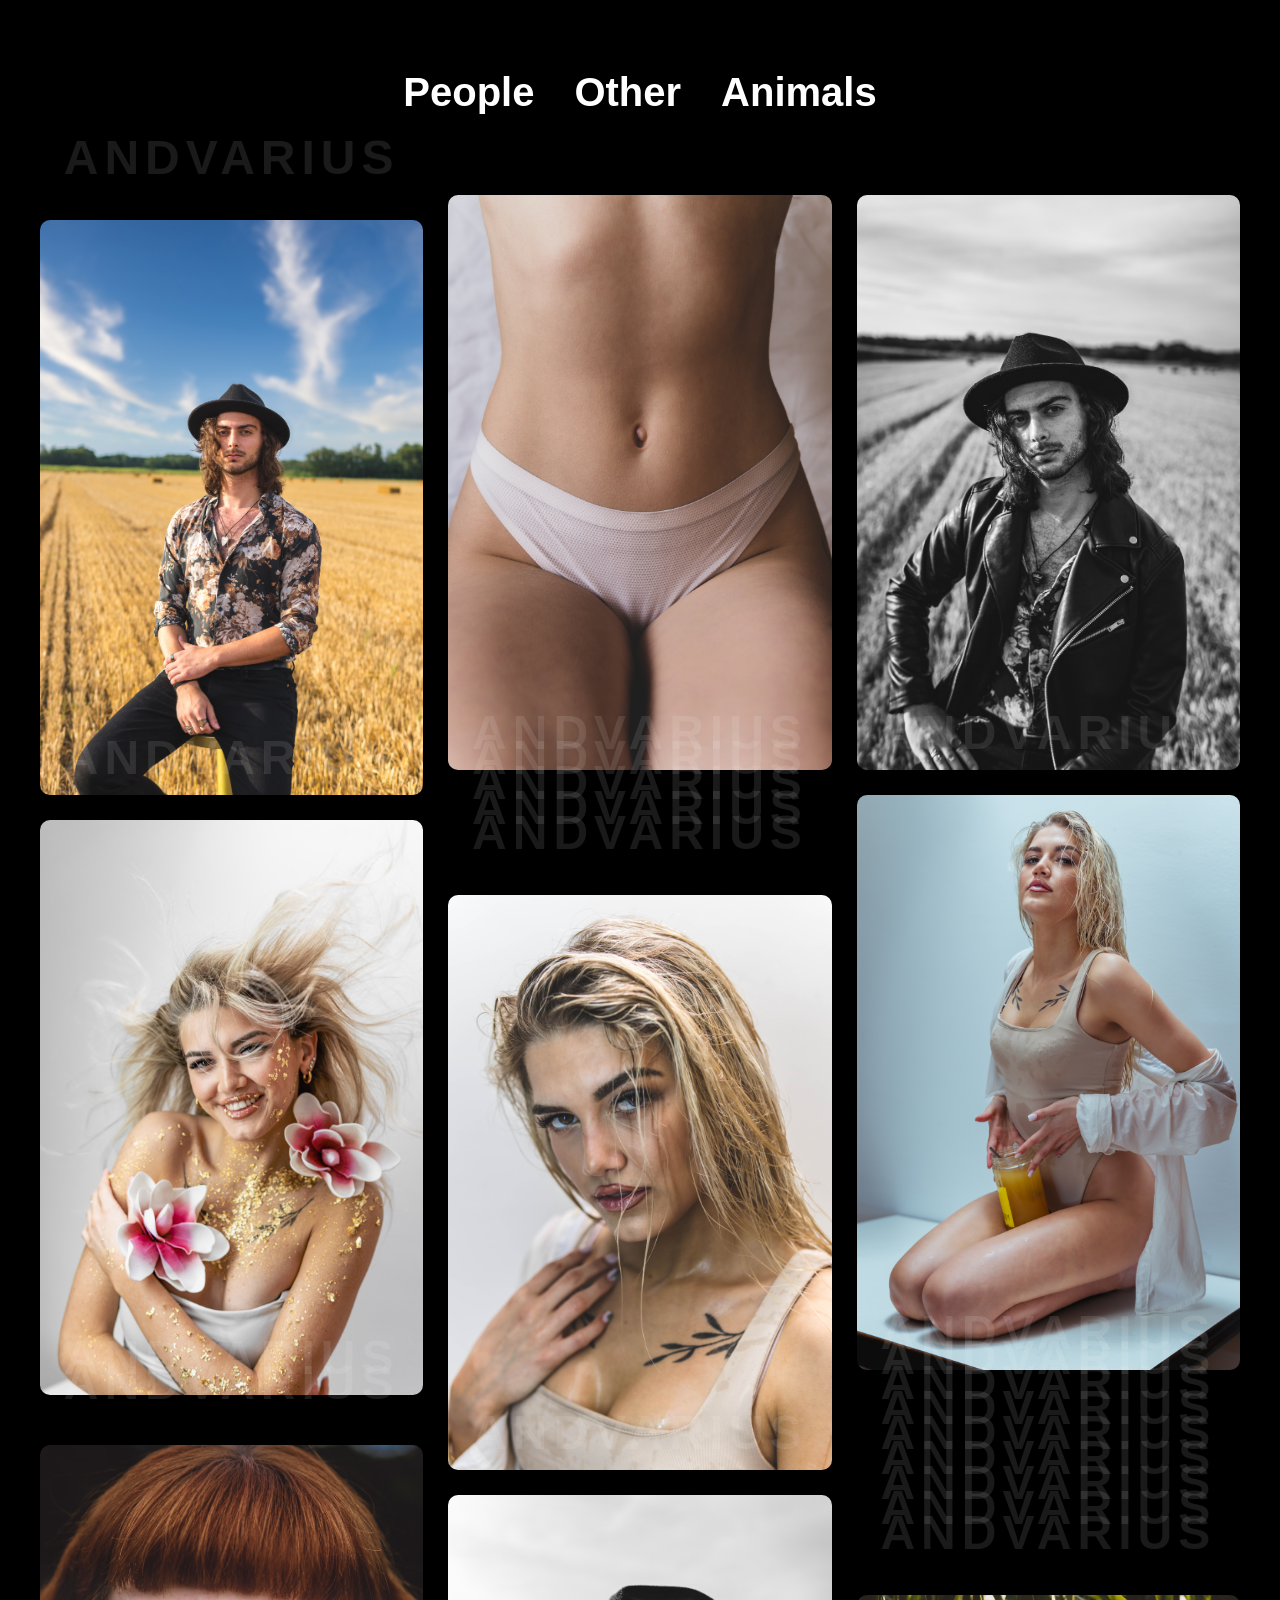
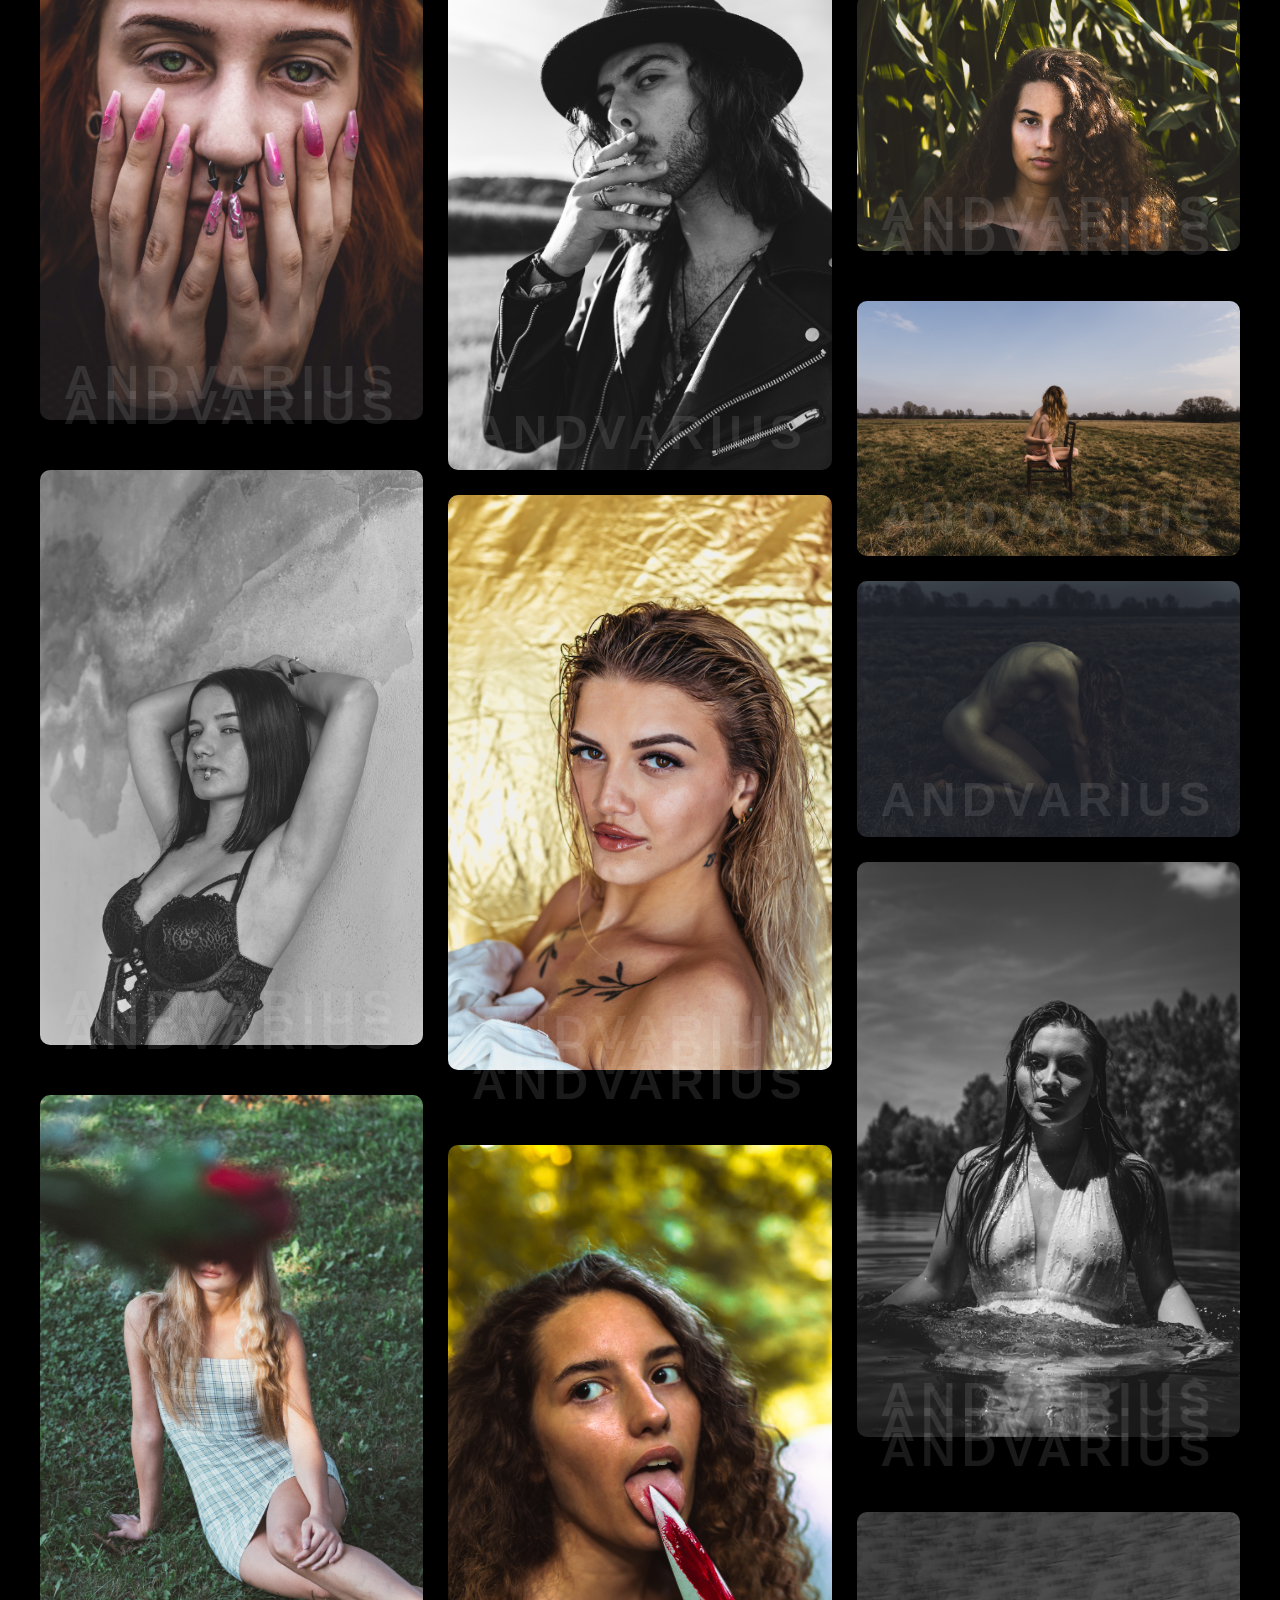
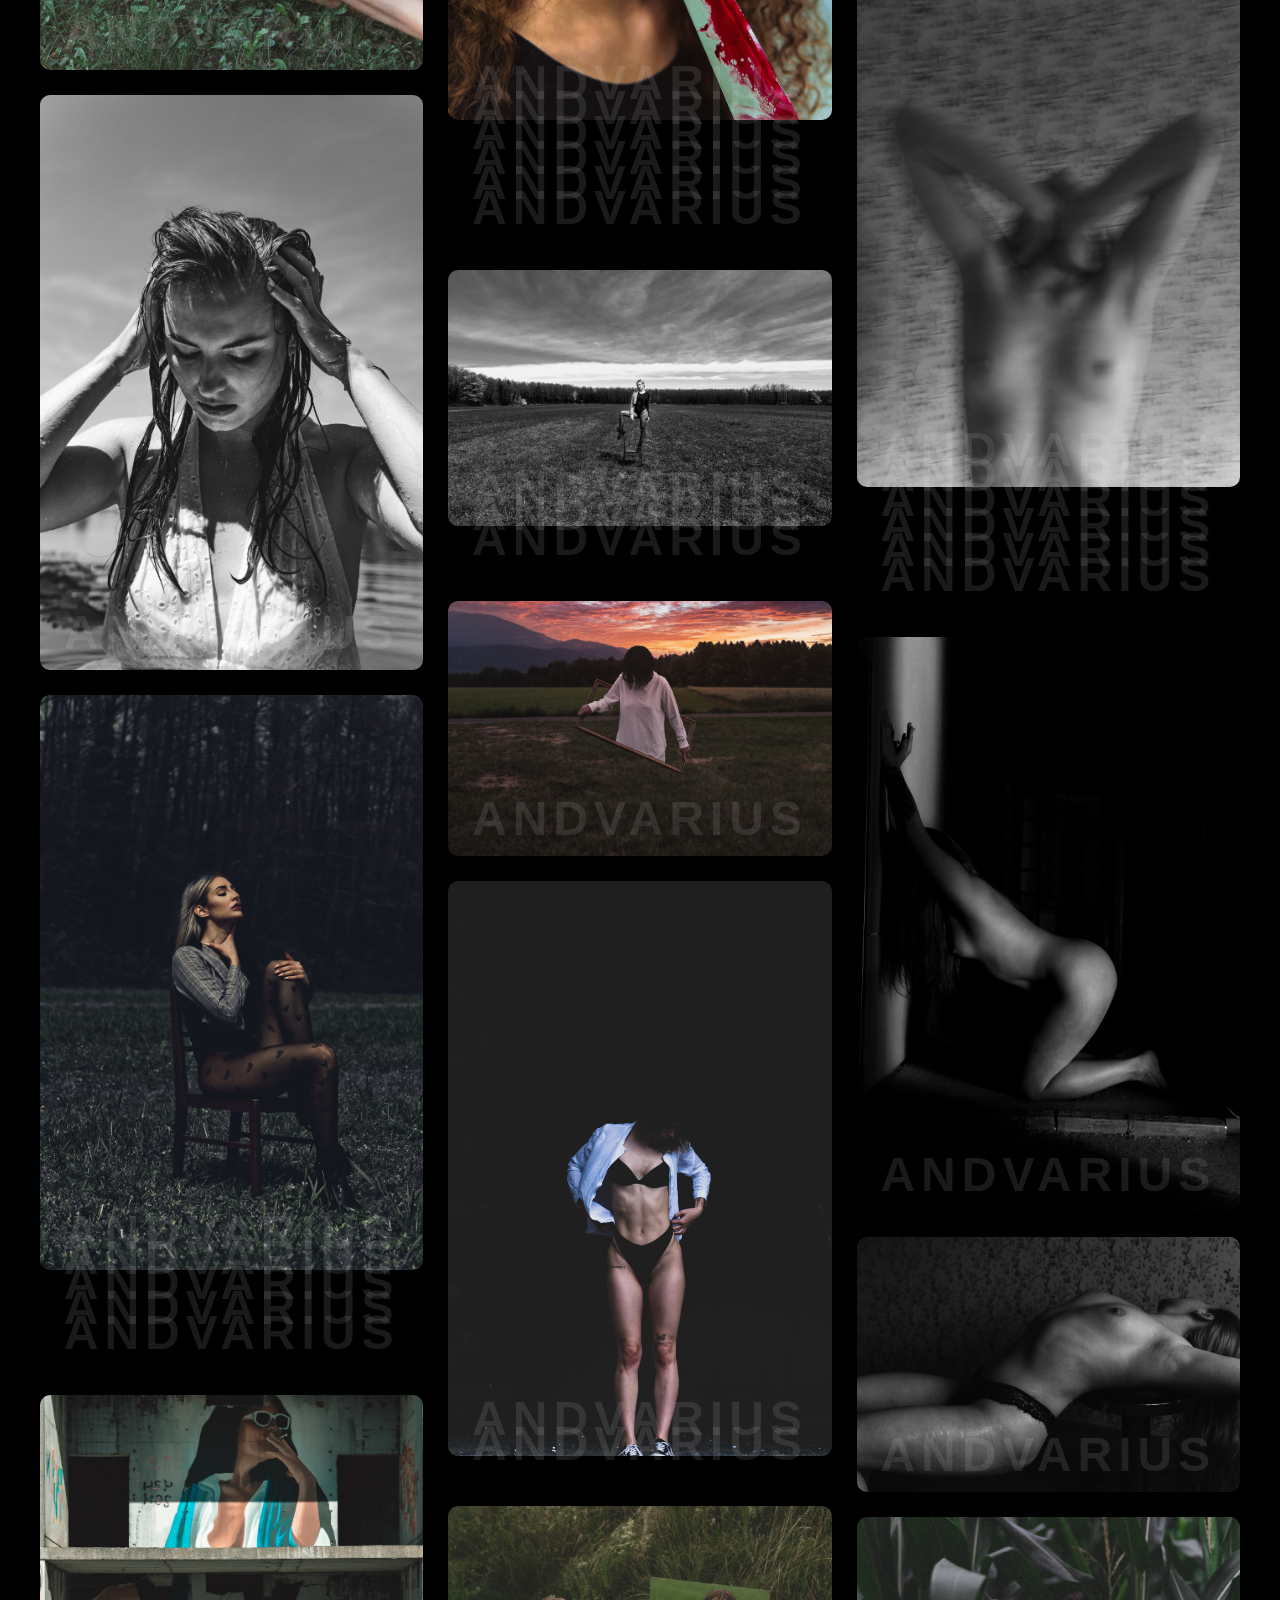
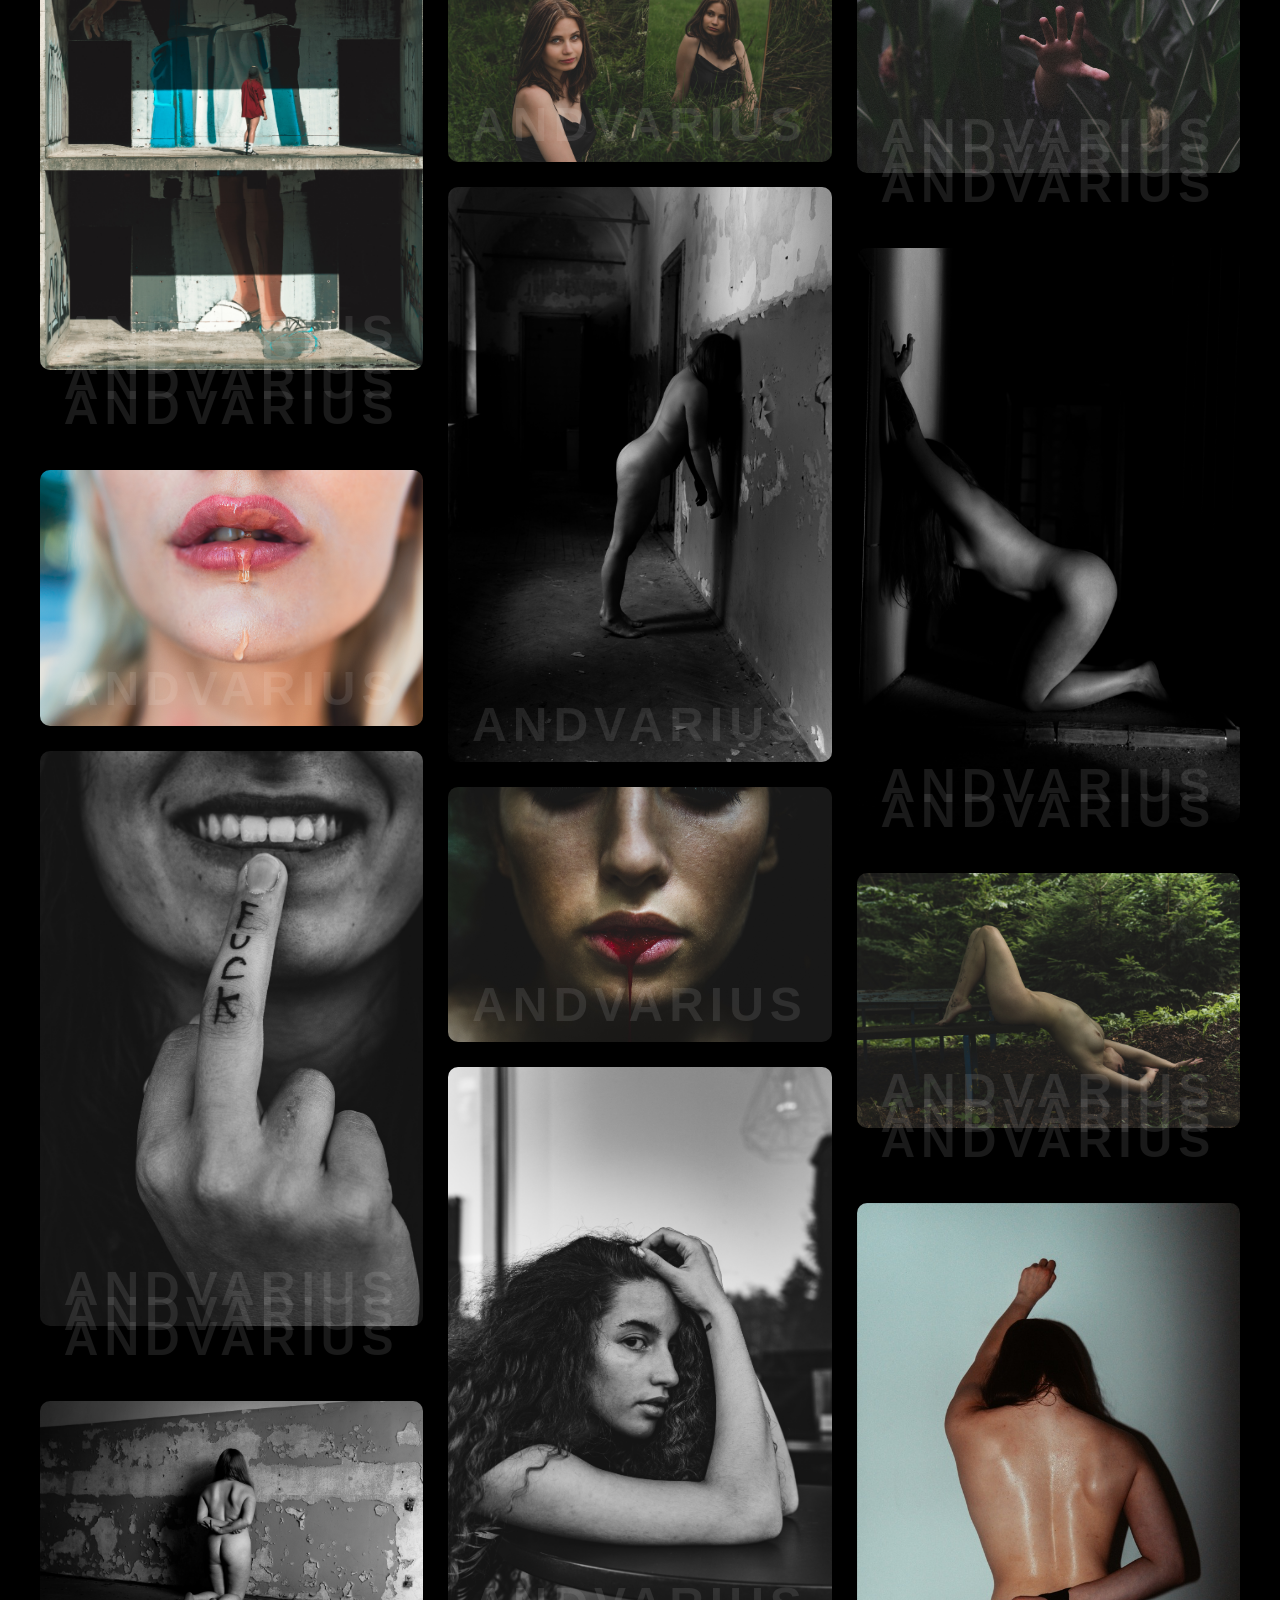
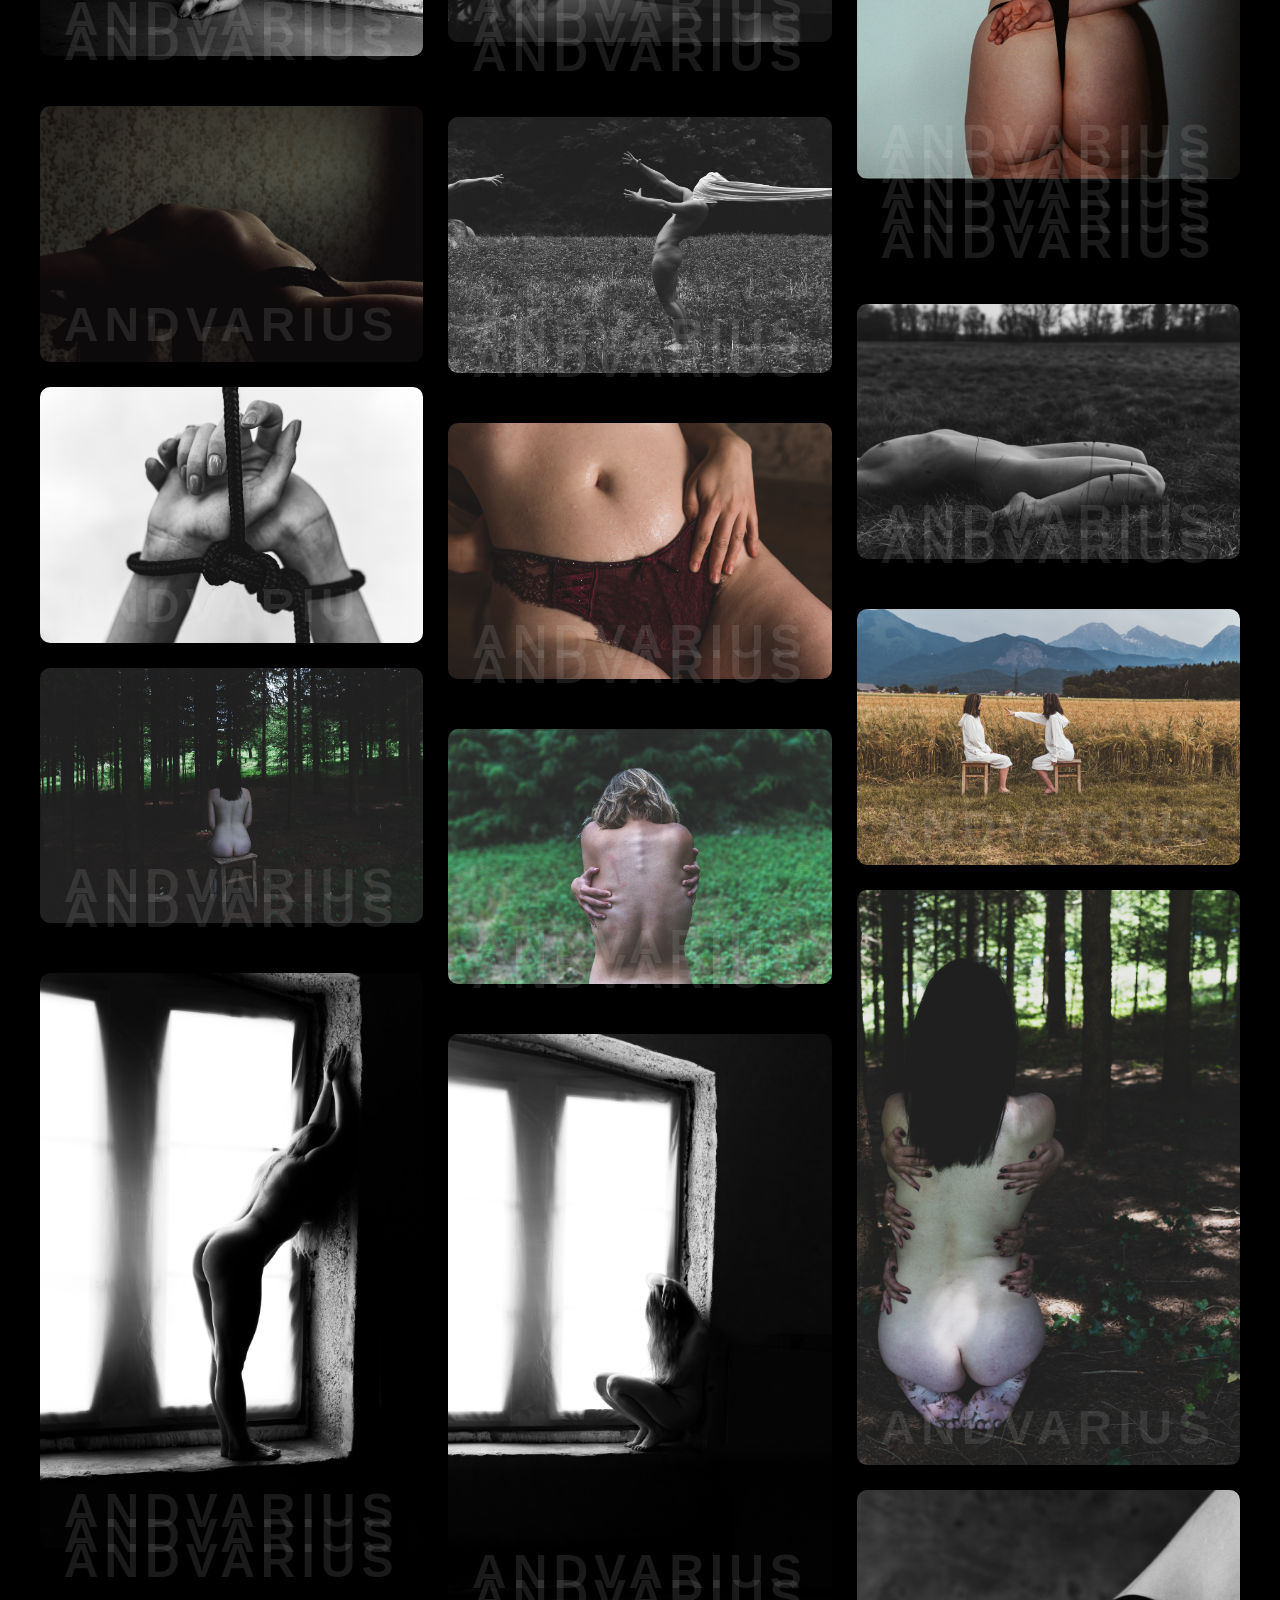
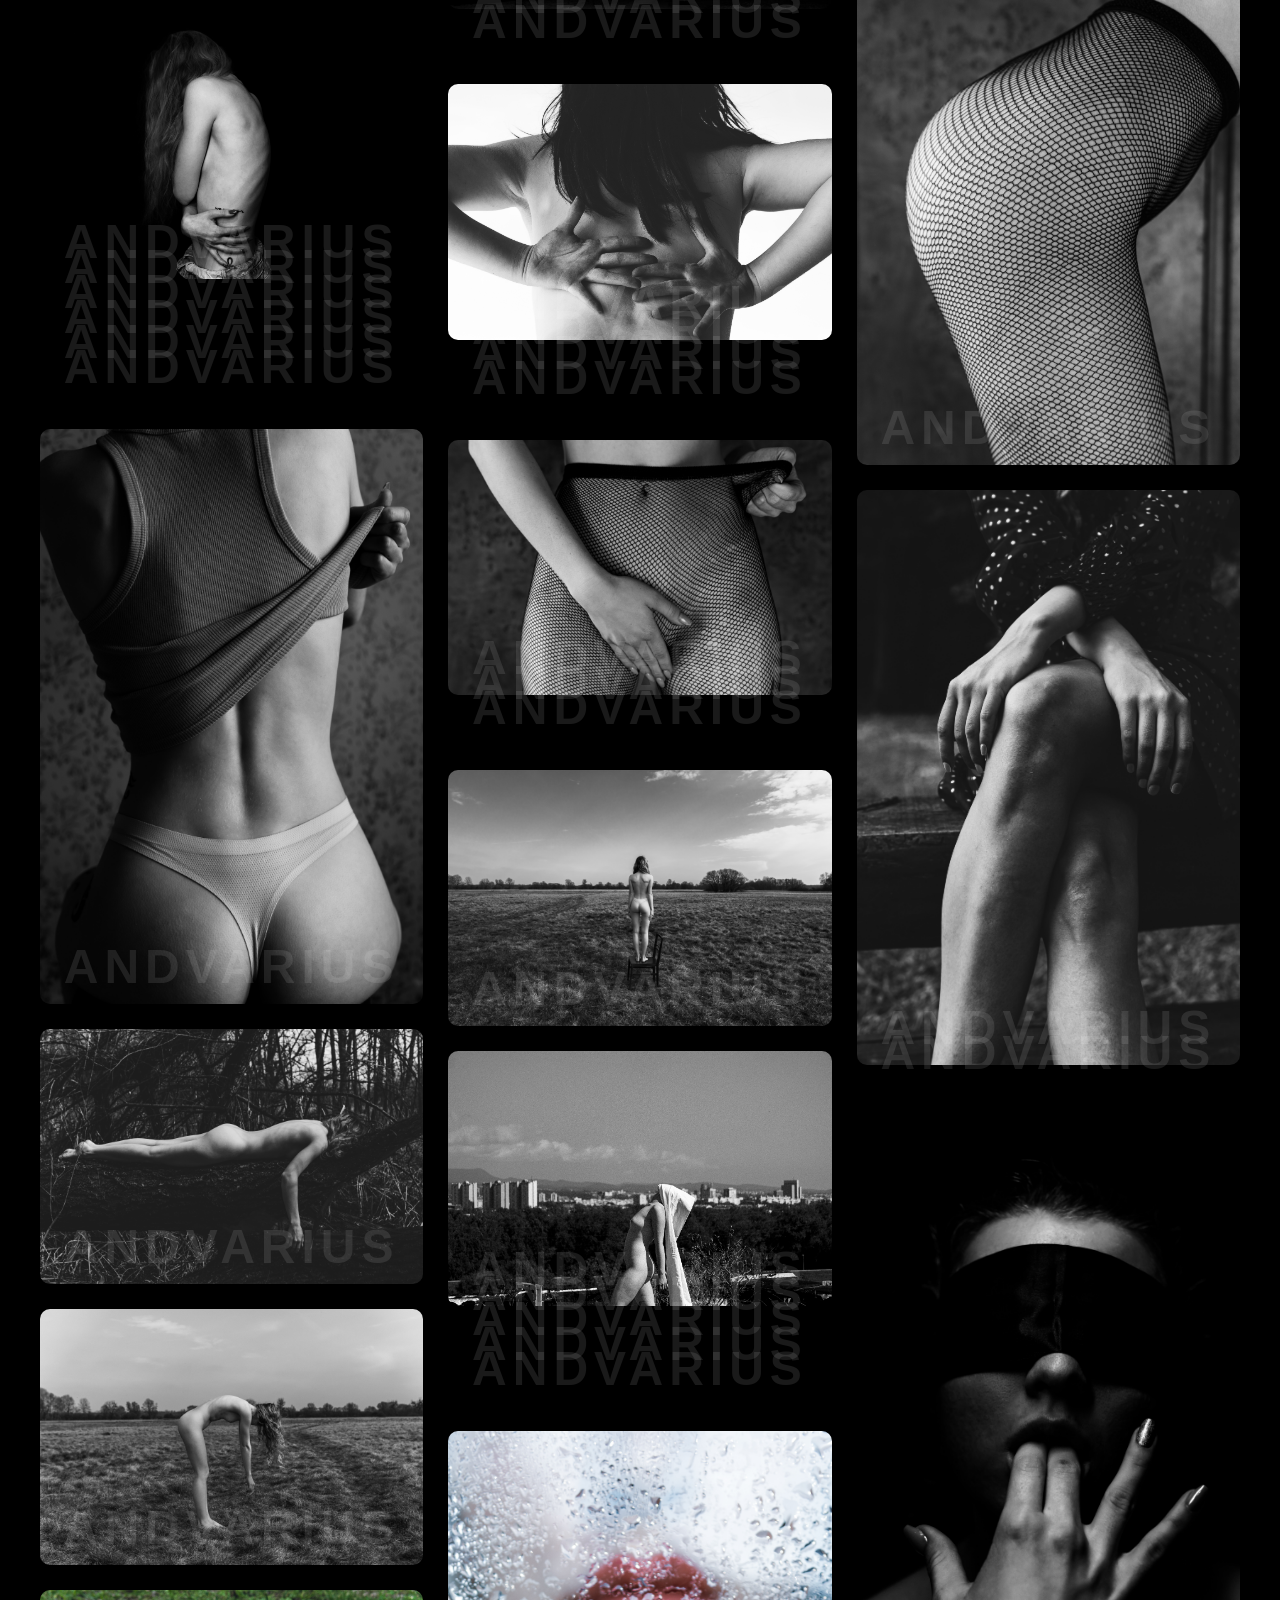
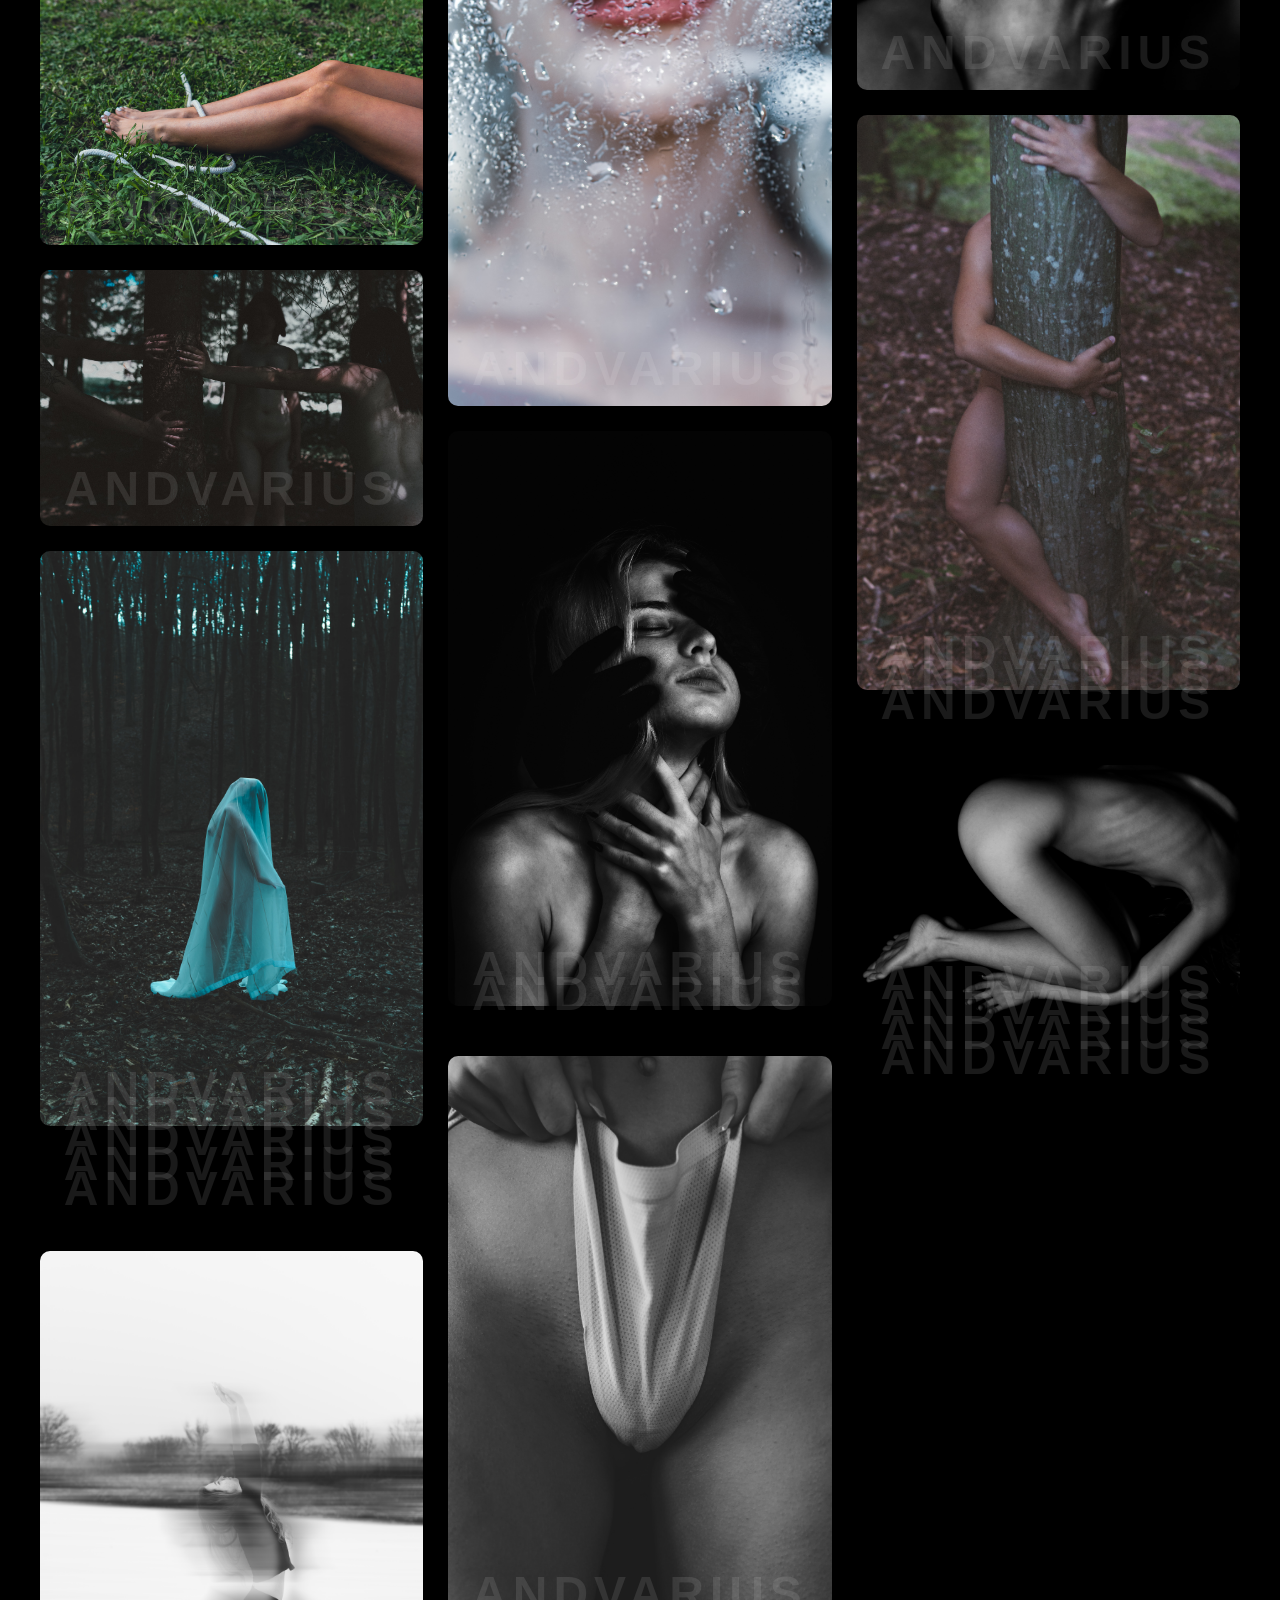
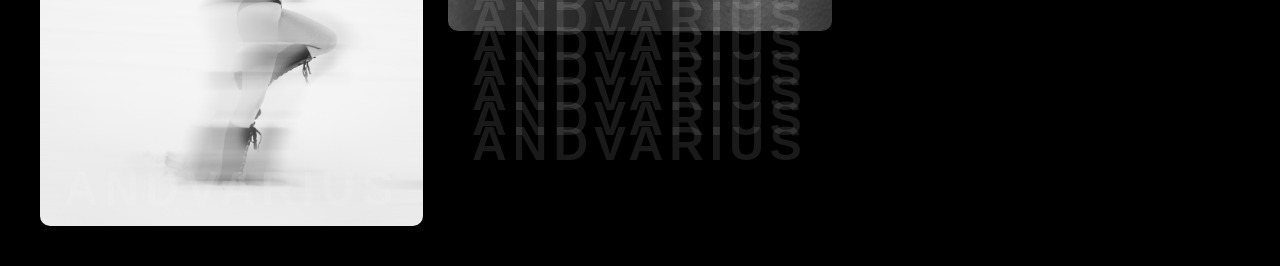
==== commit 4cd44dd2: "Update index.html" ====
--- a/index.html
+++ b/index.html
@@ -44,6 +44,36 @@
   <div class="img-wrap"><img src="imagespeople/photo64.jpg" alt=""><span class="watermark">ANDVARIUS</span></div>
   <div class="img-wrap"><img src="imagespeople/photo67.jpg" alt=""><span class="watermark">ANDVARIUS</span></div>
   <div class="img-wrap"><img src="imagespeople/photo70.jpg" alt=""><span class="watermark">ANDVARIUS</span></div>
+   <div class="img-wrap"><img src="imagespeople/photo73.jpg" alt=""><span class="watermark">ANDVARIUS</span></div>
+  <div class="img-wrap"><img src="imagespeople/photo76.jpg" alt=""><span class="watermark">ANDVARIUS</span></div>
+  <div class="img-wrap"><img src="imagespeople/photo79.jpg" alt=""><span class="watermark">ANDVARIUS</span></div>
+  <div class="img-wrap"><img src="imagespeople/photo82.jpg" alt=""><span class="watermark">ANDVARIUS</span></div>
+  <div class="img-wrap"><img src="imagespeople/photo85.jpg" alt=""><span class="watermark">ANDVARIUS</span></div>
+  <div class="img-wrap"><img src="imagespeople/photo85q1.jpg" alt=""><span class="watermark">ANDVARIUS</span></div>
+  <div class="img-wrap"><img src="imagespeople/photo88.jpg" alt=""><span class="watermark">ANDVARIUS</span></div>
+  <div class="img-wrap"><img src="imagespeople/photo91.jpg" alt=""><span class="watermark">ANDVARIUS</span></div>
+  <div class="img-wrap"><img src="imagespeople/photo94.jpg" alt=""><span class="watermark">ANDVARIUS</span></div>
+  <div class="img-wrap"><img src="imagespeople/photo97.jpg" alt=""><span class="watermark">ANDVARIUS</span></div>
+  <div class="img-wrap"><img src="imagespeople/photo100.jpg" alt=""><span class="watermark">ANDVARIUS</span></div>
+ <div class="img-wrap"><img src="imagespeople/photo103.jpg" alt=""><span class="watermark">ANDVARIUS</span></div>
+  <div class="img-wrap"><img src="imagespeople/photo106.jpg" alt=""><span class="watermark">ANDVARIUS</span></div>
+  <div class="img-wrap"><img src="imagespeople/photo109.jpg" alt=""><span class="watermark">ANDVARIUS</span></div>
+  <div class="img-wrap"><img src="imagespeople/photo112.jpg" alt=""><span class="watermark">ANDVARIUS</span></div>
+  <div class="img-wrap"><img src="imagespeople/photo115.jpg" alt=""><span class="watermark">ANDVARIUS</span></div>
+  <div class="img-wrap"><img src="imagespeople/photo118.jpg" alt=""><span class="watermark">ANDVARIUS</span></div>
+  <div class="img-wrap"><img src="imagespeople/photo121.jpg" alt=""><span class="watermark">ANDVARIUS</span></div>
+  <div class="img-wrap"><img src="imagespeople/photo124.jpg" alt=""><span class="watermark">ANDVARIUS</span></div>
+  <div class="img-wrap"><img src="imagespeople/photo127.jpg" alt=""><span class="watermark">ANDVARIUS</span></div>
+  <div class="img-wrap"><img src="imagespeople/photo130.jpg" alt=""><span class="watermark">ANDVARIUS</span></div>
+  <div class="img-wrap"><img src="imagespeople/photo133.jpg" alt=""><span class="watermark">ANDVARIUS</span></div>
+  <div class="img-wrap"><img src="imagespeople/photo136.jpg" alt=""><span class="watermark">ANDVARIUS</span></div>
+  <div class="img-wrap"><img src="imagespeople/photo139.jpg" alt=""><span class="watermark">ANDVARIUS</span></div>
+  <div class="img-wrap"><img src="imagespeople/photo142.jpg" alt=""><span class="watermark">ANDVARIUS</span></div>
+  <div class="img-wrap"><img src="imagespeople/photo145.jpg" alt=""><span class="watermark">ANDVARIUS</span></div>
+  <div class="img-wrap"><img src="imagespeople/photo148.jpg" alt=""><span class="watermark">ANDVARIUS</span></div>
+  <div class="img-wrap"><img src="imagespeople/photo151.jpg" alt=""><span class="watermark">ANDVARIUS</span></div>
+  <div class="img-wrap"><img src="imagespeople/photo154.jpg" alt=""><span class="watermark">ANDVARIUS</span></div>
+  <div class="img-wrap"><img src="imagespeople/photo157.jpg" alt=""><span class="watermark">ANDVARIUS</span></div>
 
 
   <!-- Kolona 2 -->
@@ -67,6 +97,41 @@
   <div class="img-wrap"><img src="imagespeople/photo53.jpg" alt=""><span class="watermark">ANDVARIUS</span></div>
   <div class="img-wrap"><img src="imagespeople/photo56.jpg" alt=""><span class="watermark">ANDVARIUS</span></div>
   <div class="img-wrap"><img src="imagespeople/photo59.jpg" alt=""><span class="watermark">ANDVARIUS</span></div>
+
+  <div class="img-wrap"><img src="imagespeople/photo62.jpg" alt=""><span class="watermark">ANDVARIUS</span></div>
+  <div class="img-wrap"><img src="imagespeople/photo65.jpg" alt=""><span class="watermark">ANDVARIUS</span></div>
+  <div class="img-wrap"><img src="imagespeople/photo68.jpg" alt=""><span class="watermark">ANDVARIUS</span></div>
+  <div class="img-wrap"><img src="imagespeople/photo71.jpg" alt=""><span class="watermark">ANDVARIUS</span></div>
+  <div class="img-wrap"><img src="imagespeople/photo74.jpg" alt=""><span class="watermark">ANDVARIUS</span></div>
+  <div class="img-wrap"><img src="imagespeople/photo77.jpg" alt=""><span class="watermark">ANDVARIUS</span></div>
+  <div class="img-wrap"><img src="imagespeople/photo80.jpg" alt=""><span class="watermark">ANDVARIUS</span></div>
+  <div class="img-wrap"><img src="imagespeople/photo83.jpg" alt=""><span class="watermark">ANDVARIUS</span></div>
+  <div class="img-wrap"><img src="imagespeople/photo86.jpg" alt=""><span class="watermark">ANDVARIUS</span></div>
+  <div class="img-wrap"><img src="imagespeople/photo85q2.jpg" alt=""><span class="watermark">ANDVARIUS</span></div>
+  <div class="img-wrap"><img src="imagespeople/photo89.jpg" alt=""><span class="watermark">ANDVARIUS</span></div>
+  <div class="img-wrap"><img src="imagespeople/photo92.jpg" alt=""><span class="watermark">ANDVARIUS</span></div>
+  <div class="img-wrap"><img src="imagespeople/photo95.jpg" alt=""><span class="watermark">ANDVARIUS</span></div>
+  <div class="img-wrap"><img src="imagespeople/photo98.jpg" alt=""><span class="watermark">ANDVARIUS</span></div>
+  <div class="img-wrap"><img src="imagespeople/photo101.jpg" alt=""><span class="watermark">ANDVARIUS</span></div>
+  <div class="img-wrap"><img src="imagespeople/photo104.jpg" alt=""><span class="watermark">ANDVARIUS</span></div>
+  <div class="img-wrap"><img src="imagespeople/photo107.jpg" alt=""><span class="watermark">ANDVARIUS</span></div>
+  <div class="img-wrap"><img src="imagespeople/photo110.jpg" alt=""><span class="watermark">ANDVARIUS</span></div>
+  <div class="img-wrap"><img src="imagespeople/photo113.jpg" alt=""><span class="watermark">ANDVARIUS</span></div>
+  <div class="img-wrap"><img src="imagespeople/photo116.jpg" alt=""><span class="watermark">ANDVARIUS</span></div>
+  <div class="img-wrap"><img src="imagespeople/photo119.jpg" alt=""><span class="watermark">ANDVARIUS</span></div>
+  <div class="img-wrap"><img src="imagespeople/photo122.jpg" alt=""><span class="watermark">ANDVARIUS</span></div>
+  <div class="img-wrap"><img src="imagespeople/photo125.jpg" alt=""><span class="watermark">ANDVARIUS</span></div>
+  <div class="img-wrap"><img src="imagespeople/photo128.jpg" alt=""><span class="watermark">ANDVARIUS</span></div>
+  <div class="img-wrap"><img src="imagespeople/photo131.jpg" alt=""><span class="watermark">ANDVARIUS</span></div>
+  <div class="img-wrap"><img src="imagespeople/photo134.jpg" alt=""><span class="watermark">ANDVARIUS</span></div>
+  <div class="img-wrap"><img src="imagespeople/photo137.jpg" alt=""><span class="watermark">ANDVARIUS</span></div>
+  <div class="img-wrap"><img src="imagespeople/photo140.jpg" alt=""><span class="watermark">ANDVARIUS</span></div>
+  <div class="img-wrap"><img src="imagespeople/photo143.jpg" alt=""><span class="watermark">ANDVARIUS</span></div>
+  <div class="img-wrap"><img src="imagespeople/photo146.jpg" alt=""><span class="watermark">ANDVARIUS</span></div>
+  <div class="img-wrap"><img src="imagespeople/photo149.jpg" alt=""><span class="watermark">ANDVARIUS</span></div>
+  <div class="img-wrap"><img src="imagespeople/photo152.jpg" alt=""><span class="watermark">ANDVARIUS</span></div>
+  <div class="img-wrap"><img src="imagespeople/photo155.jpg" alt=""><span class="watermark">ANDVARIUS</span></div>
+  <div class="img-wrap"><img src="imagespeople/photo158.jpg" alt=""><span class="watermark">ANDVARIUS</span></div>
 
 
 
@@ -94,7 +159,37 @@
   <div class="img-wrap"><img src="imagespeople/photo63.jpg" alt=""><span class="watermark">ANDVARIUS</span></div>
   <div class="img-wrap"><img src="imagespeople/photo66.jpg" alt=""><span class="watermark">ANDVARIUS</span></div>
   <div class="img-wrap"><img src="imagespeople/photo69.jpg" alt=""><span class="watermark">ANDVARIUS</span></div>
-
+<div class="img-wrap"><img src="imagespeople/photo72.jpg" alt=""><span class="watermark">ANDVARIUS</span></div>
+  <div class="img-wrap"><img src="imagespeople/photo75.jpg" alt=""><span class="watermark">ANDVARIUS</span></div>
+  <div class="img-wrap"><img src="imagespeople/photo78.jpg" alt=""><span class="watermark">ANDVARIUS</span></div>
+  <div class="img-wrap"><img src="imagespeople/photo81.jpg" alt=""><span class="watermark">ANDVARIUS</span></div>
+  <div class="img-wrap"><img src="imagespeople/photo84.jpg" alt=""><span class="watermark">ANDVARIUS</span></div>
+  <div class="img-wrap"><img src="imagespeople/photo87.jpg" alt=""><span class="watermark">ANDVARIUS</span></div>
+  <div class="img-wrap"><img src="imagespeople/photo85q3.jpg" alt=""><span class="watermark">ANDVARIUS</span></div>
+  <div class="img-wrap"><img src="imagespeople/photo90.jpg" alt=""><span class="watermark">ANDVARIUS</span></div>
+  <div class="img-wrap"><img src="imagespeople/photo93.jpg" alt=""><span class="watermark">ANDVARIUS</span></div>
+  <div class="img-wrap"><img src="imagespeople/photo96.jpg" alt=""><span class="watermark">ANDVARIUS</span></div>
+  <div class="img-wrap"><img src="imagespeople/photo99.jpg" alt=""><span class="watermark">ANDVARIUS</span></div>
+  <div class="img-wrap"><img src="imagespeople/photo102.jpg" alt=""><span class="watermark">ANDVARIUS</span></div>
+  <div class="img-wrap"><img src="imagespeople/photo105.jpg" alt=""><span class="watermark">ANDVARIUS</span></div>
+  <div class="img-wrap"><img src="imagespeople/photo108.jpg" alt=""><span class="watermark">ANDVARIUS</span></div>
+  <div class="img-wrap"><img src="imagespeople/photo111.jpg" alt=""><span class="watermark">ANDVARIUS</span></div>
+  <div class="img-wrap"><img src="imagespeople/photo114.jpg" alt=""><span class="watermark">ANDVARIUS</span></div>
+  <div class="img-wrap"><img src="imagespeople/photo117.jpg" alt=""><span class="watermark">ANDVARIUS</span></div>
+  <div class="img-wrap"><img src="imagespeople/photo120.jpg" alt=""><span class="watermark">ANDVARIUS</span></div>
+  <div class="img-wrap"><img src="imagespeople/photo123.jpg" alt=""><span class="watermark">ANDVARIUS</span></div>
+  <div class="img-wrap"><img src="imagespeople/photo126.jpg" alt=""><span class="watermark">ANDVARIUS</span></div>
+  <div class="img-wrap"><img src="imagespeople/photo129.jpg" alt=""><span class="watermark">ANDVARIUS</span></div>
+  <div class="img-wrap"><img src="imagespeople/photo132.jpg" alt=""><span class="watermark">ANDVARIUS</span></div>
+  <div class="img-wrap"><img src="imagespeople/photo135.jpg" alt=""><span class="watermark">ANDVARIUS</span></div>
+  <div class="img-wrap"><img src="imagespeople/photo138.jpg" alt=""><span class="watermark">ANDVARIUS</span></div>
+  <div class="img-wrap"><img src="imagespeople/photo141.jpg" alt=""><span class="watermark">ANDVARIUS</span></div>
+  <div class="img-wrap"><img src="imagespeople/photo144.jpg" alt=""><span class="watermark">ANDVARIUS</span></div>
+  <div class="img-wrap"><img src="imagespeople/photo147.jpg" alt=""><span class="watermark">ANDVARIUS</span></div>
+  <div class="img-wrap"><img src="imagespeople/photo150.jpg" alt=""><span class="watermark">ANDVARIUS</span></div>
+  <div class="img-wrap"><img src="imagespeople/photo153.jpg" alt=""><span class="watermark">ANDVARIUS</span></div>
+  <div class="img-wrap"><img src="imagespeople/photo156.jpg" alt=""><span class="watermark">ANDVARIUS</span></div>
+  <div class="img-wrap"><img src="imagespeople/photo159.jpg" alt=""><span class="watermark">ANDVARIUS</span></div>
 
 
 
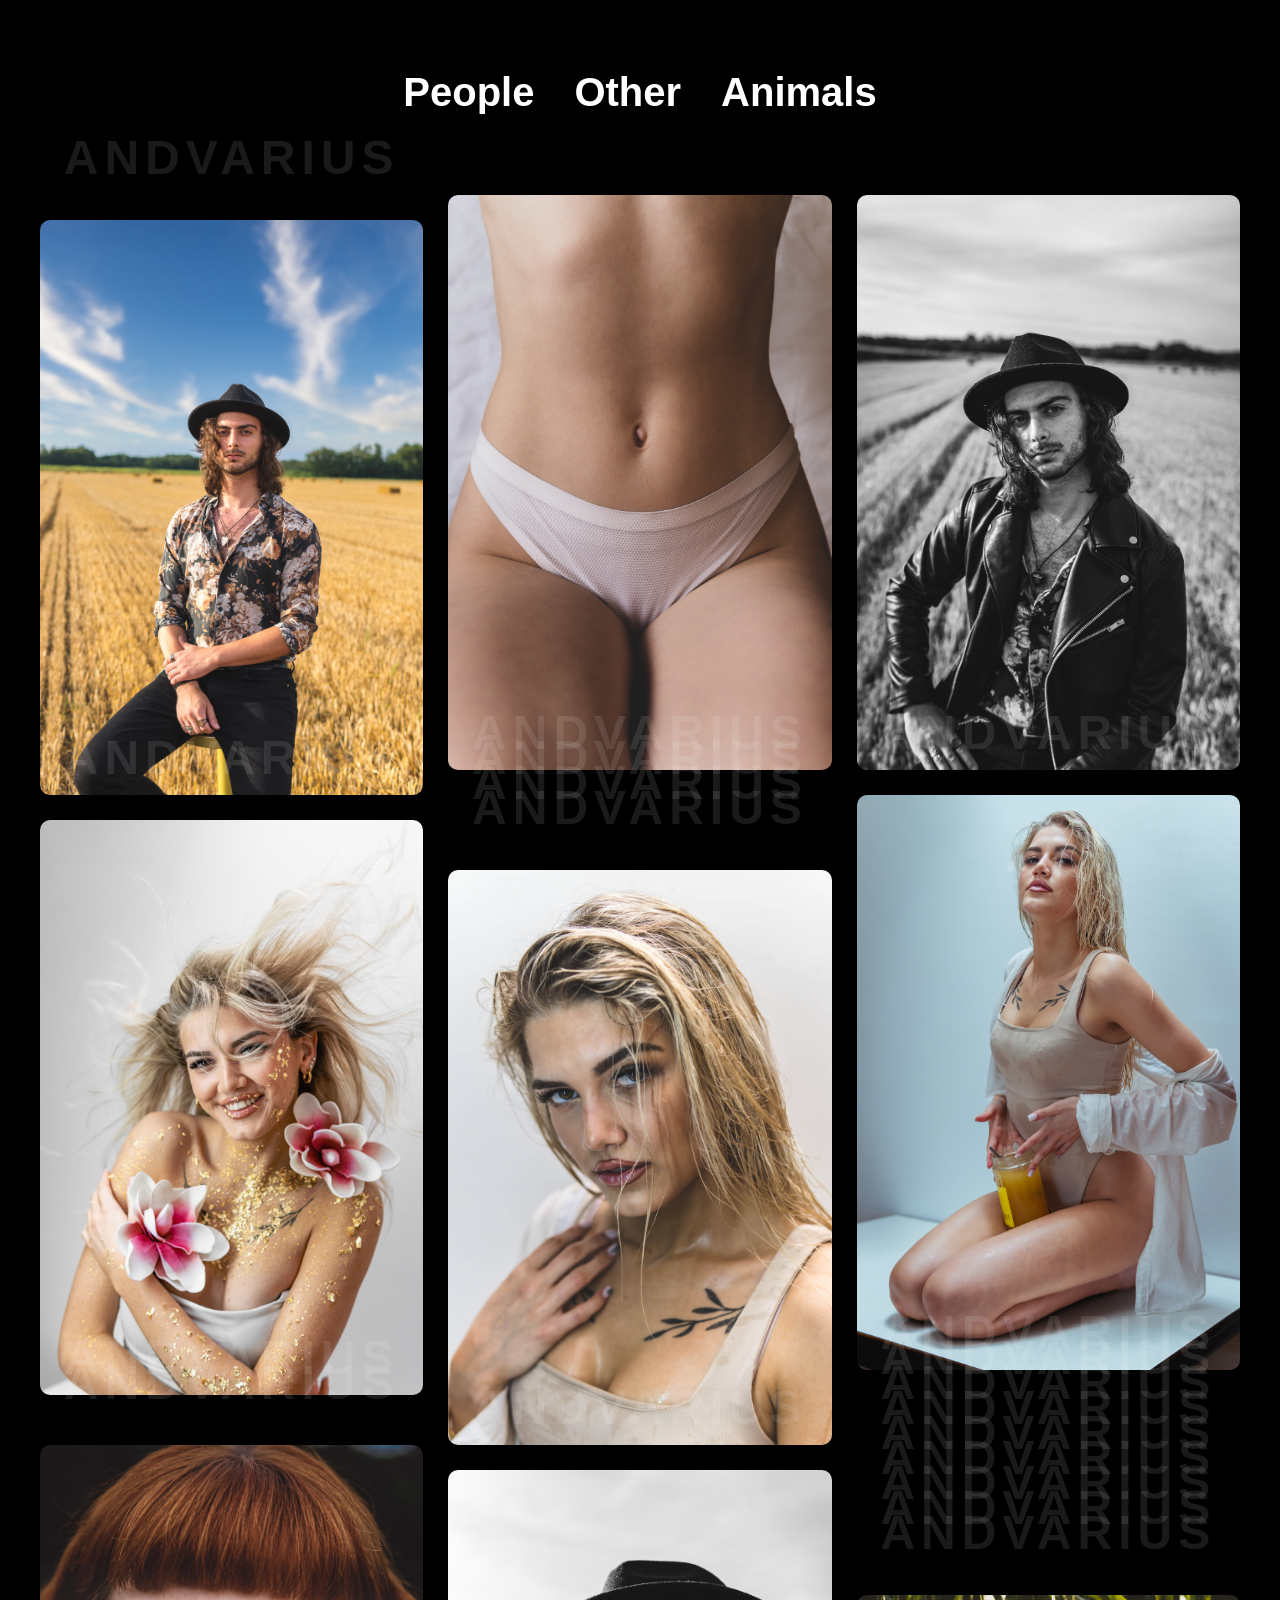
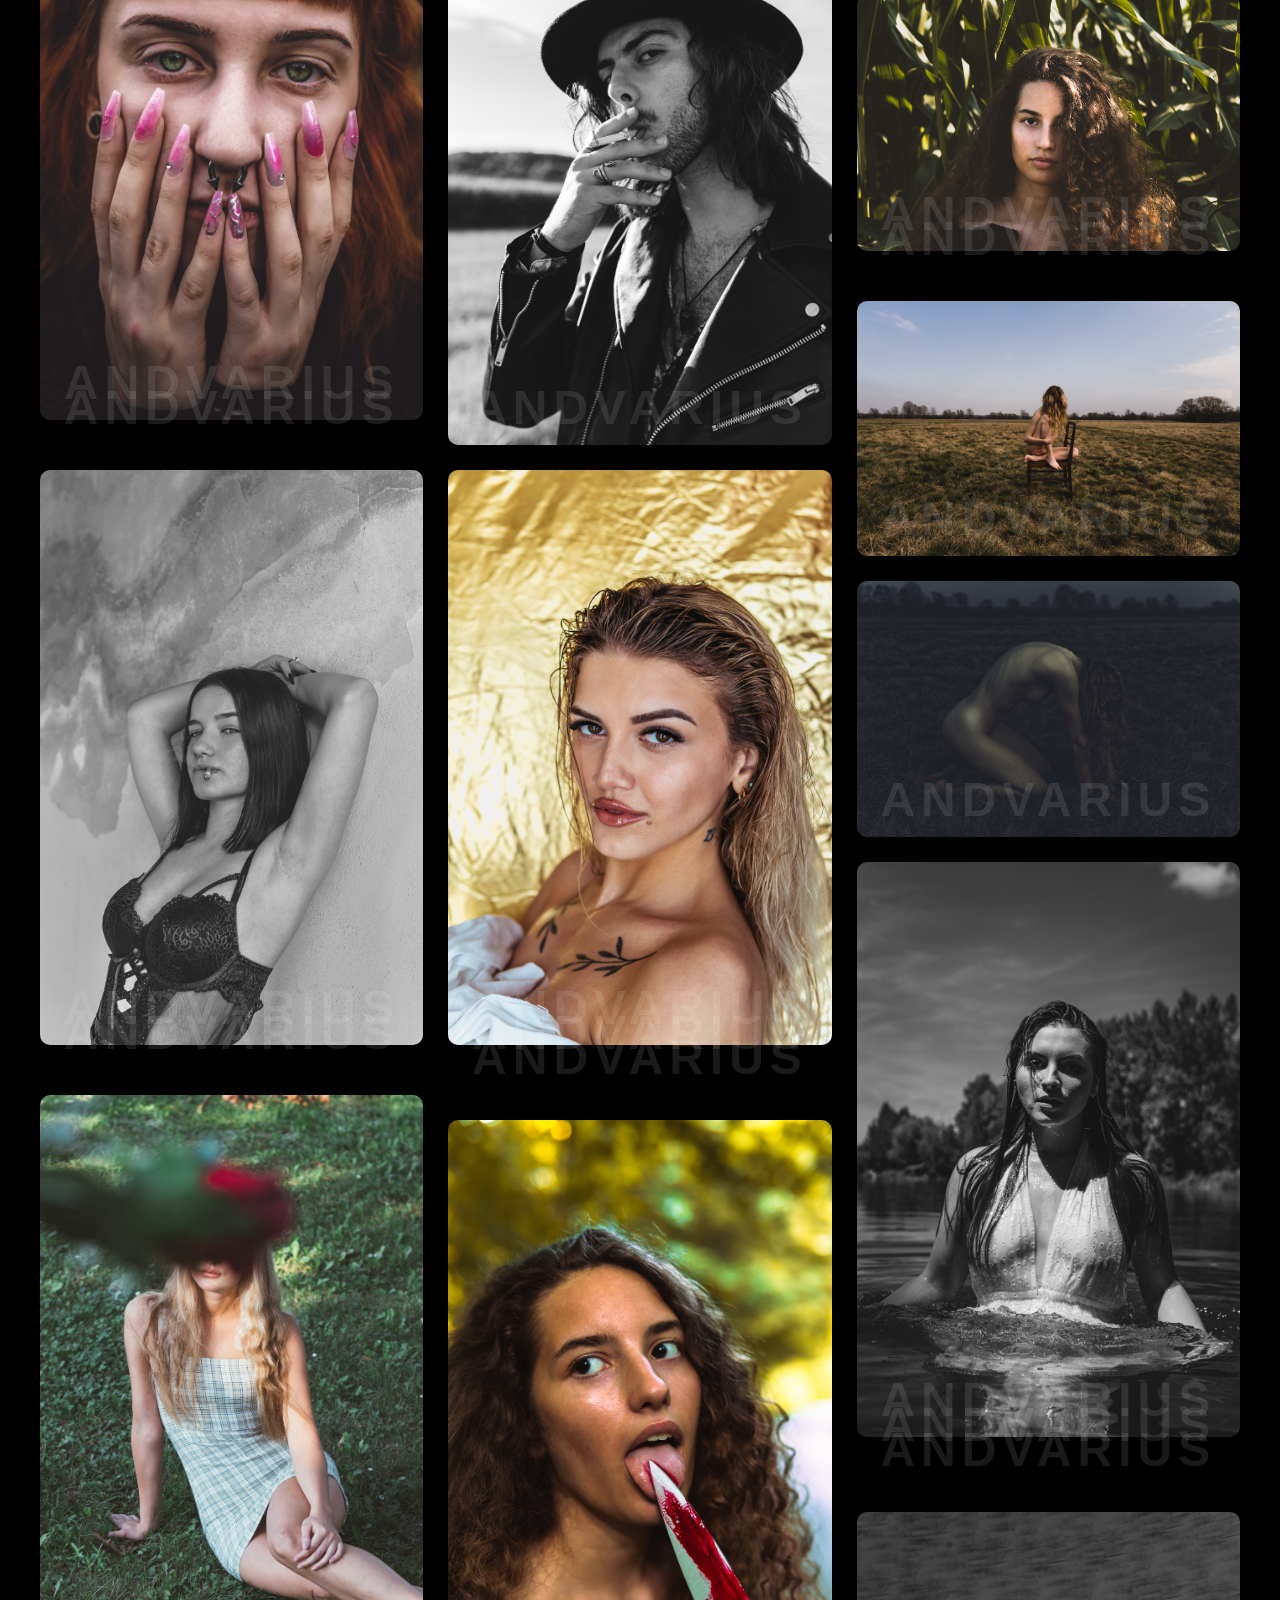
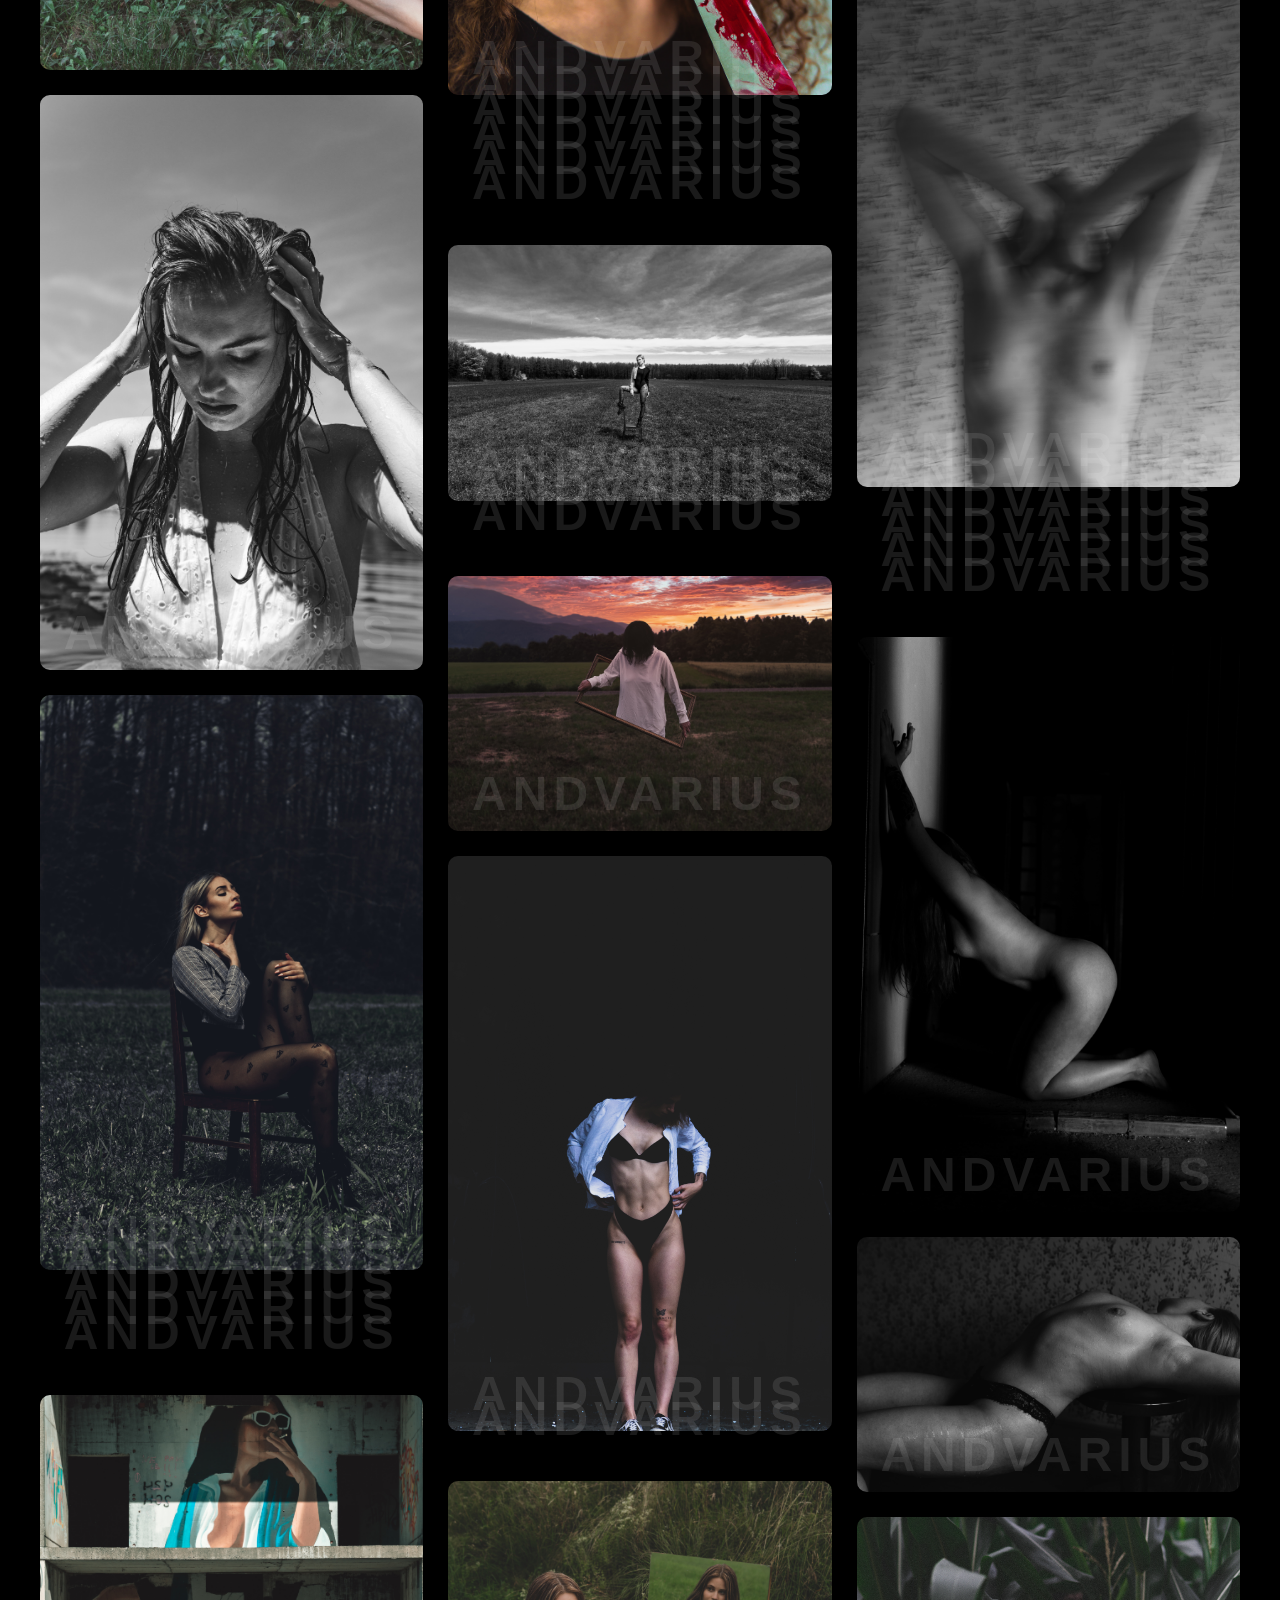
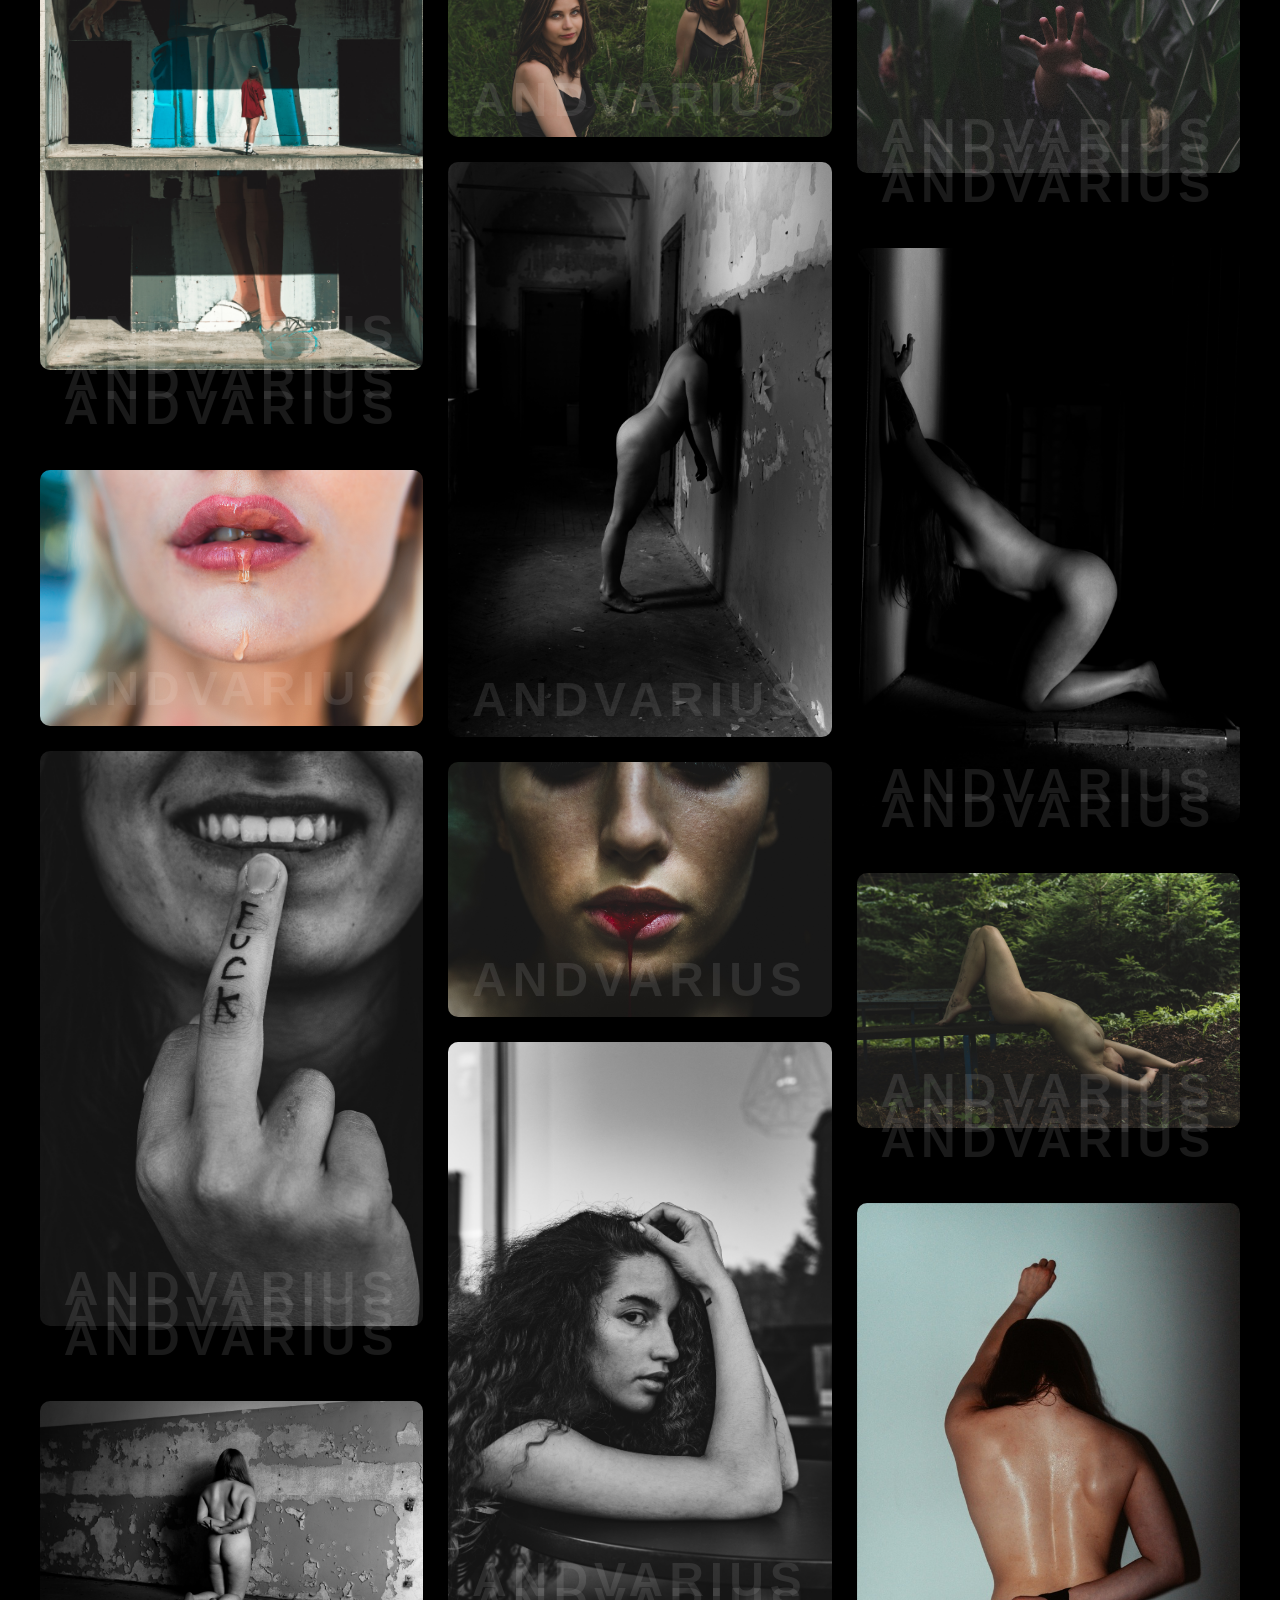
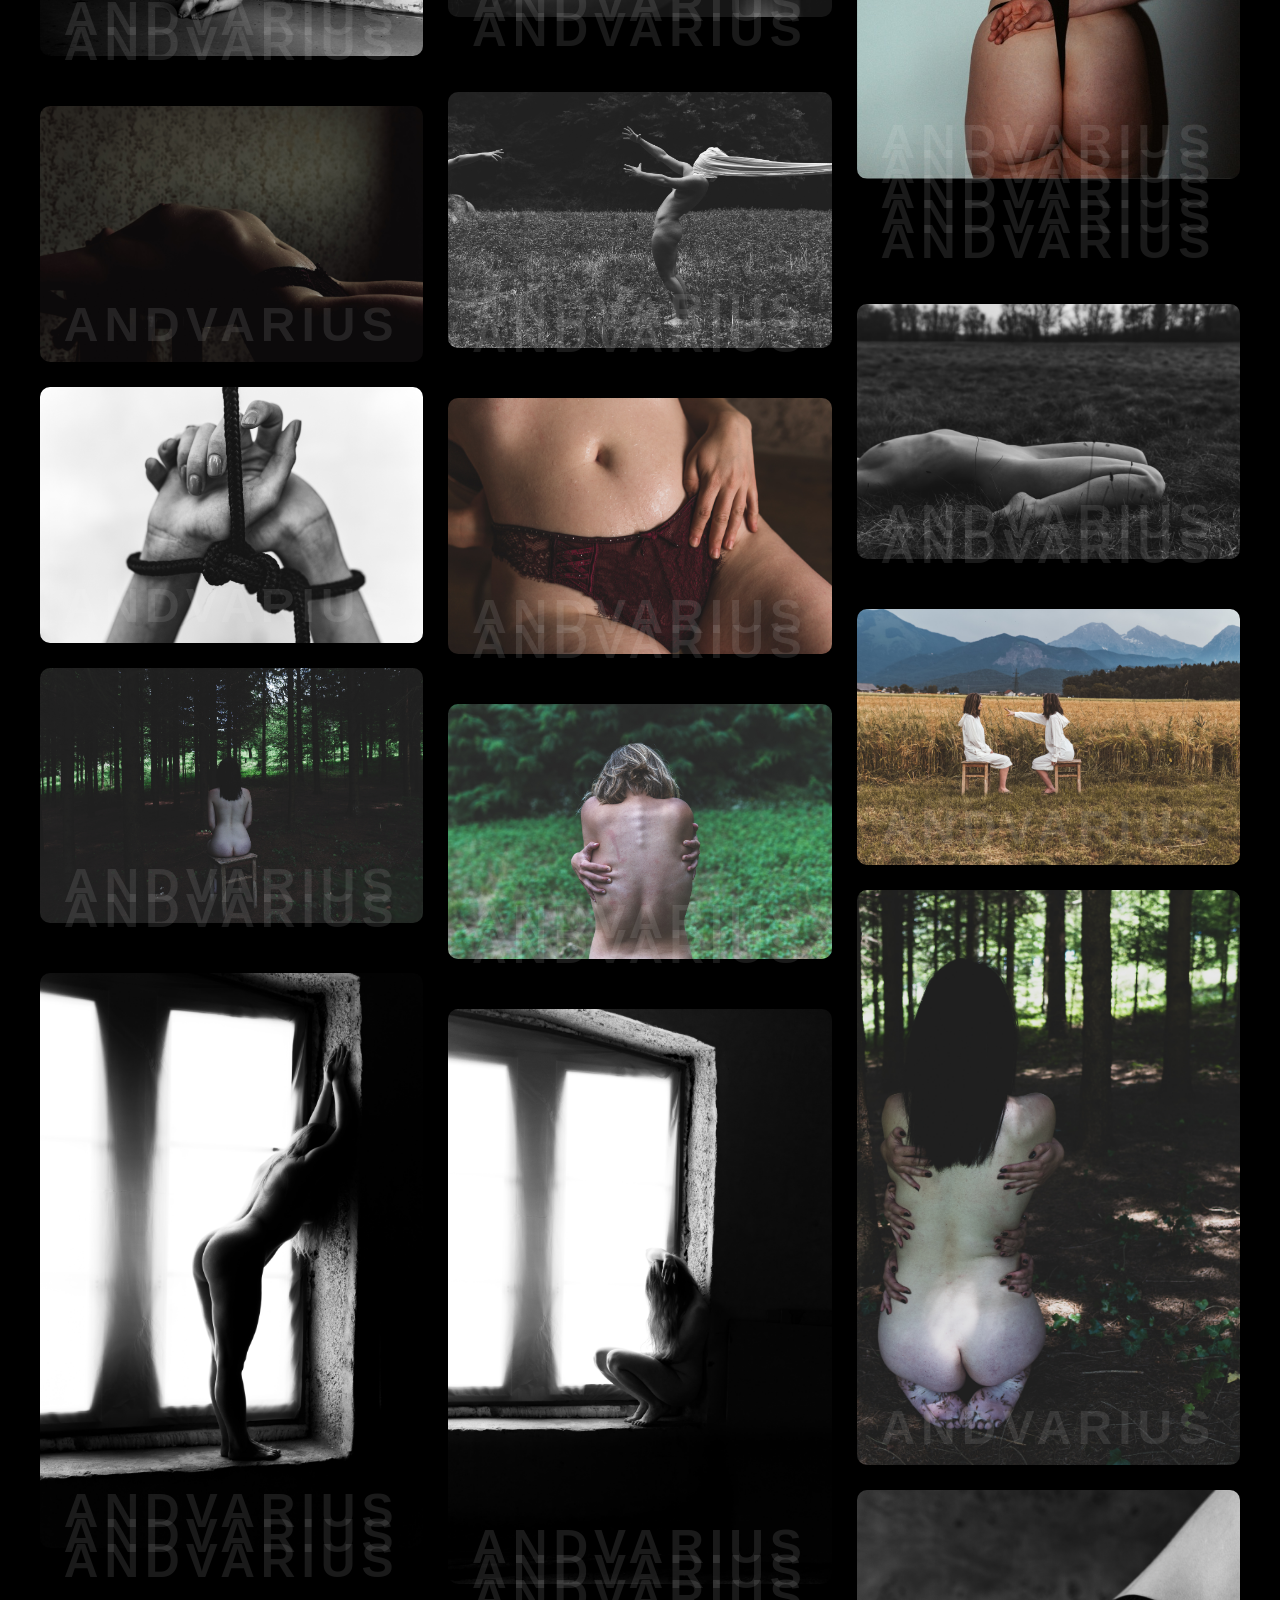
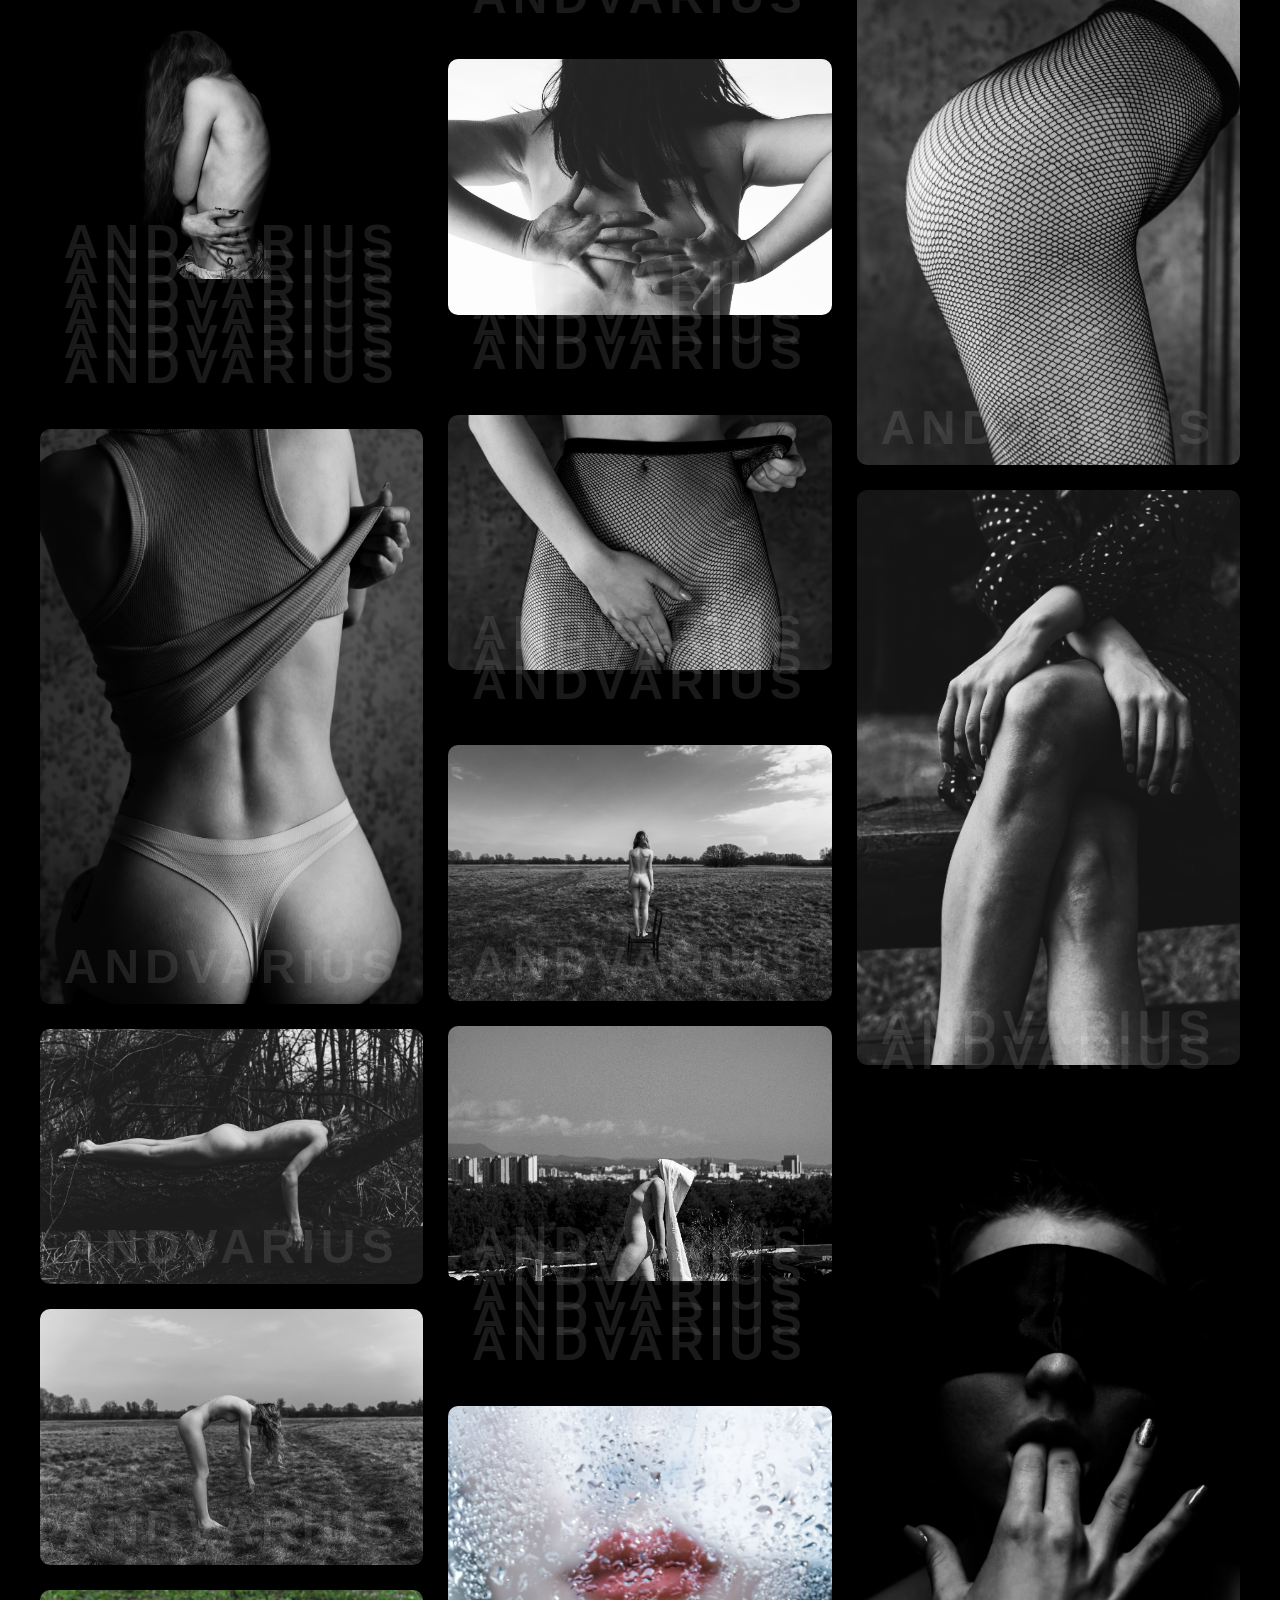
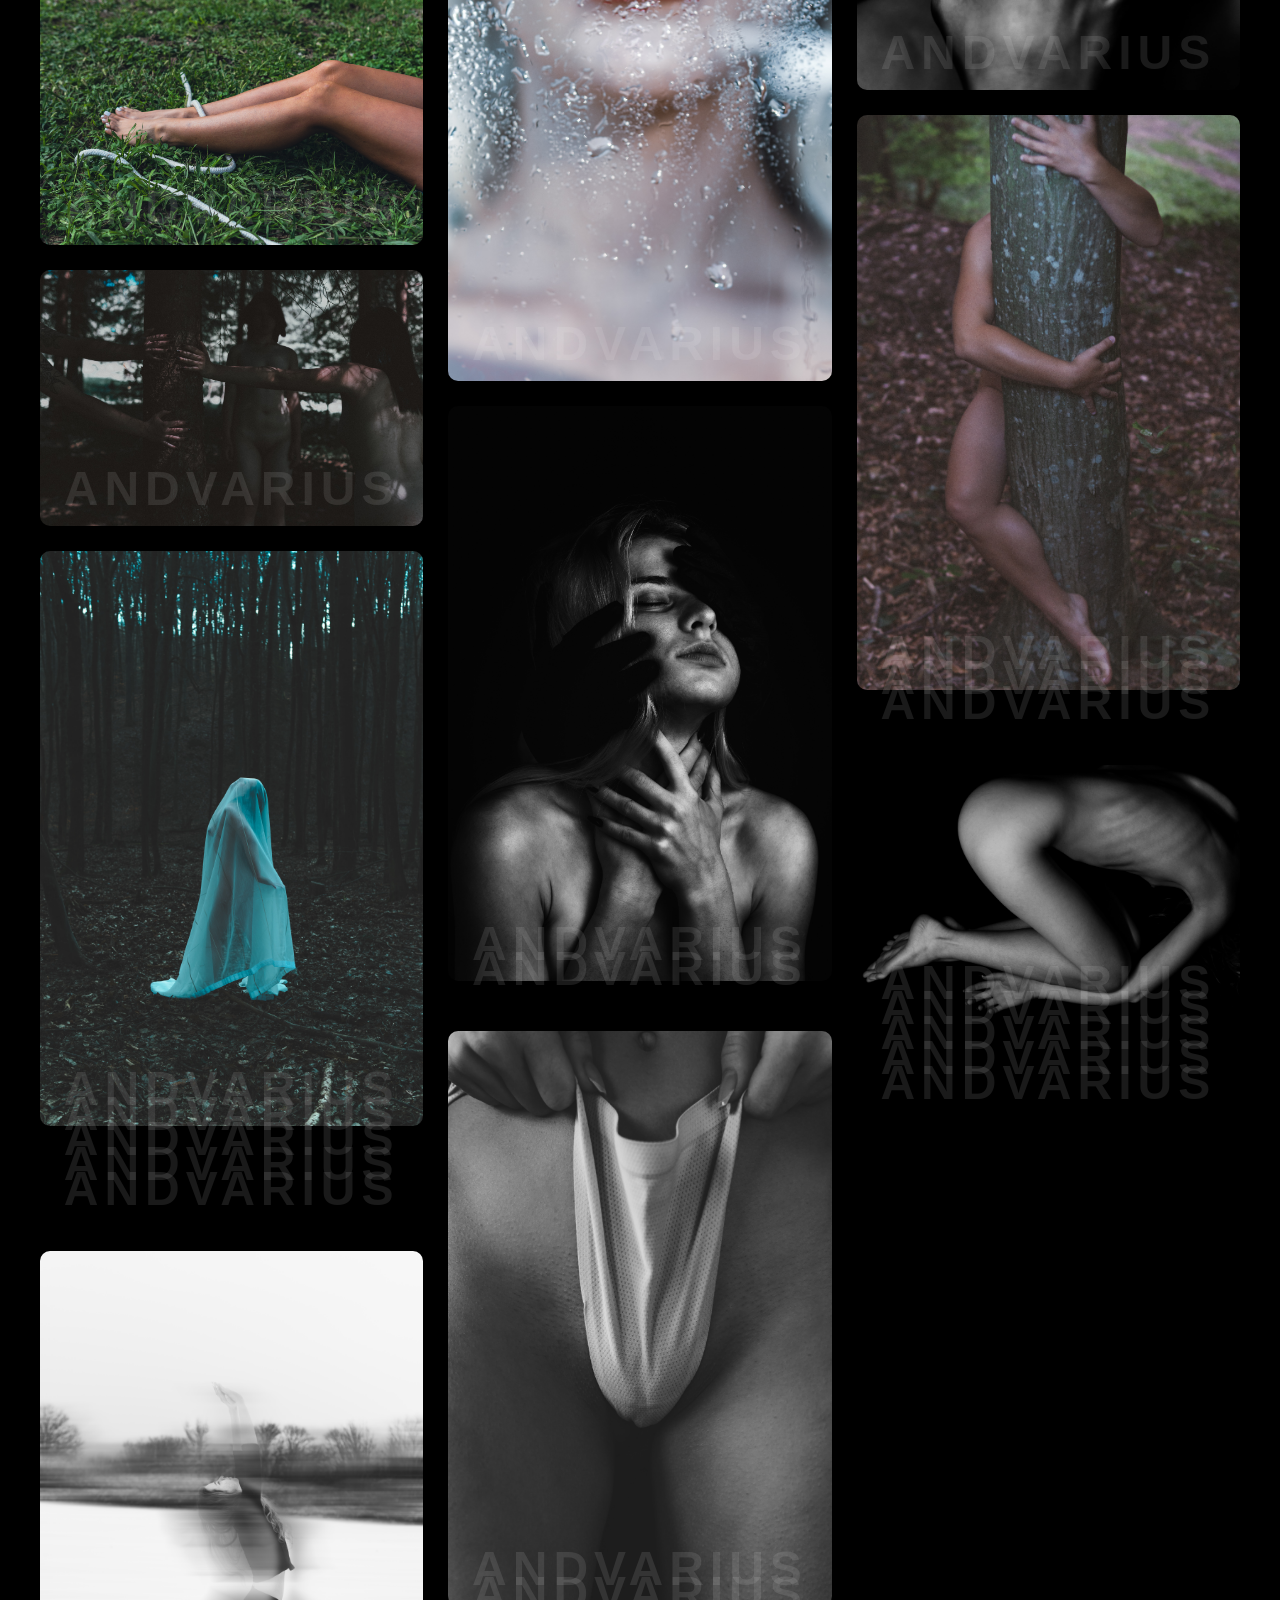
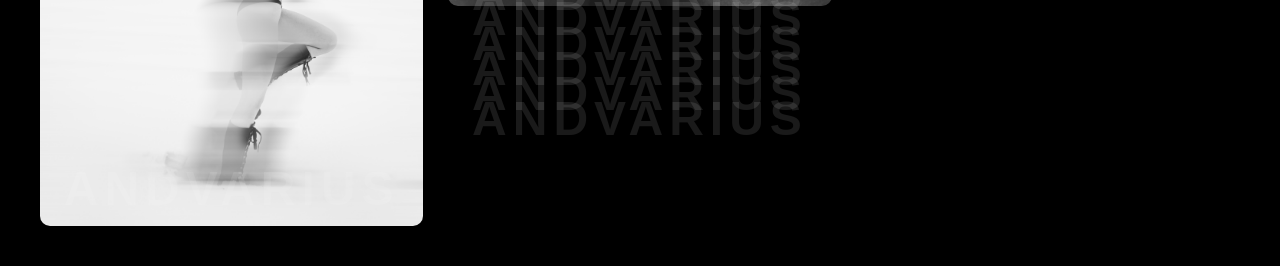
==== commit 3d9795b8: "Update index.html" ====
--- a/index.html
+++ b/index.html
@@ -73,7 +73,7 @@
   <div class="img-wrap"><img src="imagespeople/photo148.jpg" alt=""><span class="watermark">ANDVARIUS</span></div>
   <div class="img-wrap"><img src="imagespeople/photo151.jpg" alt=""><span class="watermark">ANDVARIUS</span></div>
   <div class="img-wrap"><img src="imagespeople/photo154.jpg" alt=""><span class="watermark">ANDVARIUS</span></div>
-  <div class="img-wrap"><img src="imagespeople/photo157.jpg" alt=""><span class="watermark">ANDVARIUS</span></div>
+
 
 
   <!-- Kolona 2 -->
@@ -97,7 +97,6 @@
   <div class="img-wrap"><img src="imagespeople/photo53.jpg" alt=""><span class="watermark">ANDVARIUS</span></div>
   <div class="img-wrap"><img src="imagespeople/photo56.jpg" alt=""><span class="watermark">ANDVARIUS</span></div>
   <div class="img-wrap"><img src="imagespeople/photo59.jpg" alt=""><span class="watermark">ANDVARIUS</span></div>
-
   <div class="img-wrap"><img src="imagespeople/photo62.jpg" alt=""><span class="watermark">ANDVARIUS</span></div>
   <div class="img-wrap"><img src="imagespeople/photo65.jpg" alt=""><span class="watermark">ANDVARIUS</span></div>
   <div class="img-wrap"><img src="imagespeople/photo68.jpg" alt=""><span class="watermark">ANDVARIUS</span></div>
@@ -131,8 +130,7 @@
   <div class="img-wrap"><img src="imagespeople/photo149.jpg" alt=""><span class="watermark">ANDVARIUS</span></div>
   <div class="img-wrap"><img src="imagespeople/photo152.jpg" alt=""><span class="watermark">ANDVARIUS</span></div>
   <div class="img-wrap"><img src="imagespeople/photo155.jpg" alt=""><span class="watermark">ANDVARIUS</span></div>
-  <div class="img-wrap"><img src="imagespeople/photo158.jpg" alt=""><span class="watermark">ANDVARIUS</span></div>
-
+  <div class="img-wrap"><img src="imagespeople/photo157.jpg" alt=""><span class="watermark">ANDVARIUS</span></div>
 
 
   <!-- Kolona 3 -->
@@ -190,7 +188,7 @@
   <div class="img-wrap"><img src="imagespeople/photo153.jpg" alt=""><span class="watermark">ANDVARIUS</span></div>
   <div class="img-wrap"><img src="imagespeople/photo156.jpg" alt=""><span class="watermark">ANDVARIUS</span></div>
   <div class="img-wrap"><img src="imagespeople/photo159.jpg" alt=""><span class="watermark">ANDVARIUS</span></div>
-
+  <div class="img-wrap"><img src="imagespeople/photo158.jpg" alt=""><span class="watermark">ANDVARIUS</span></div>
 
 
     
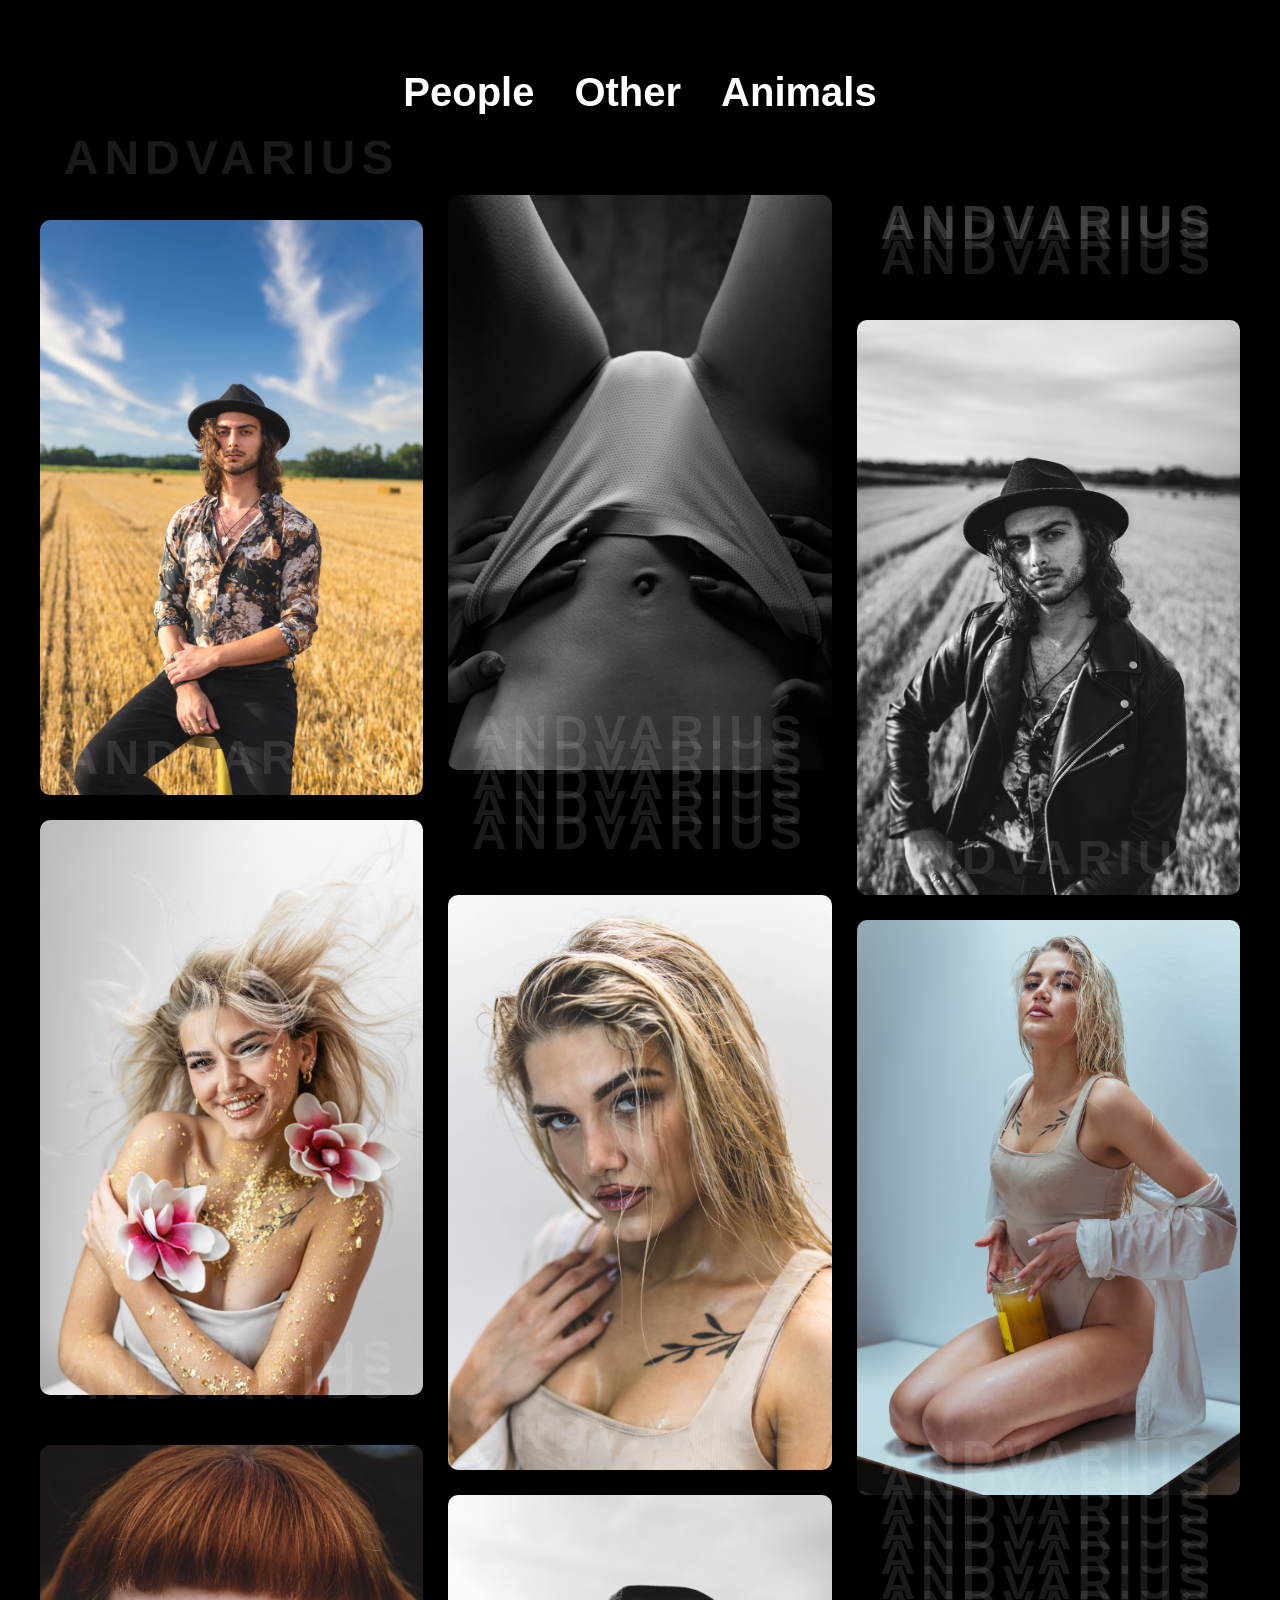
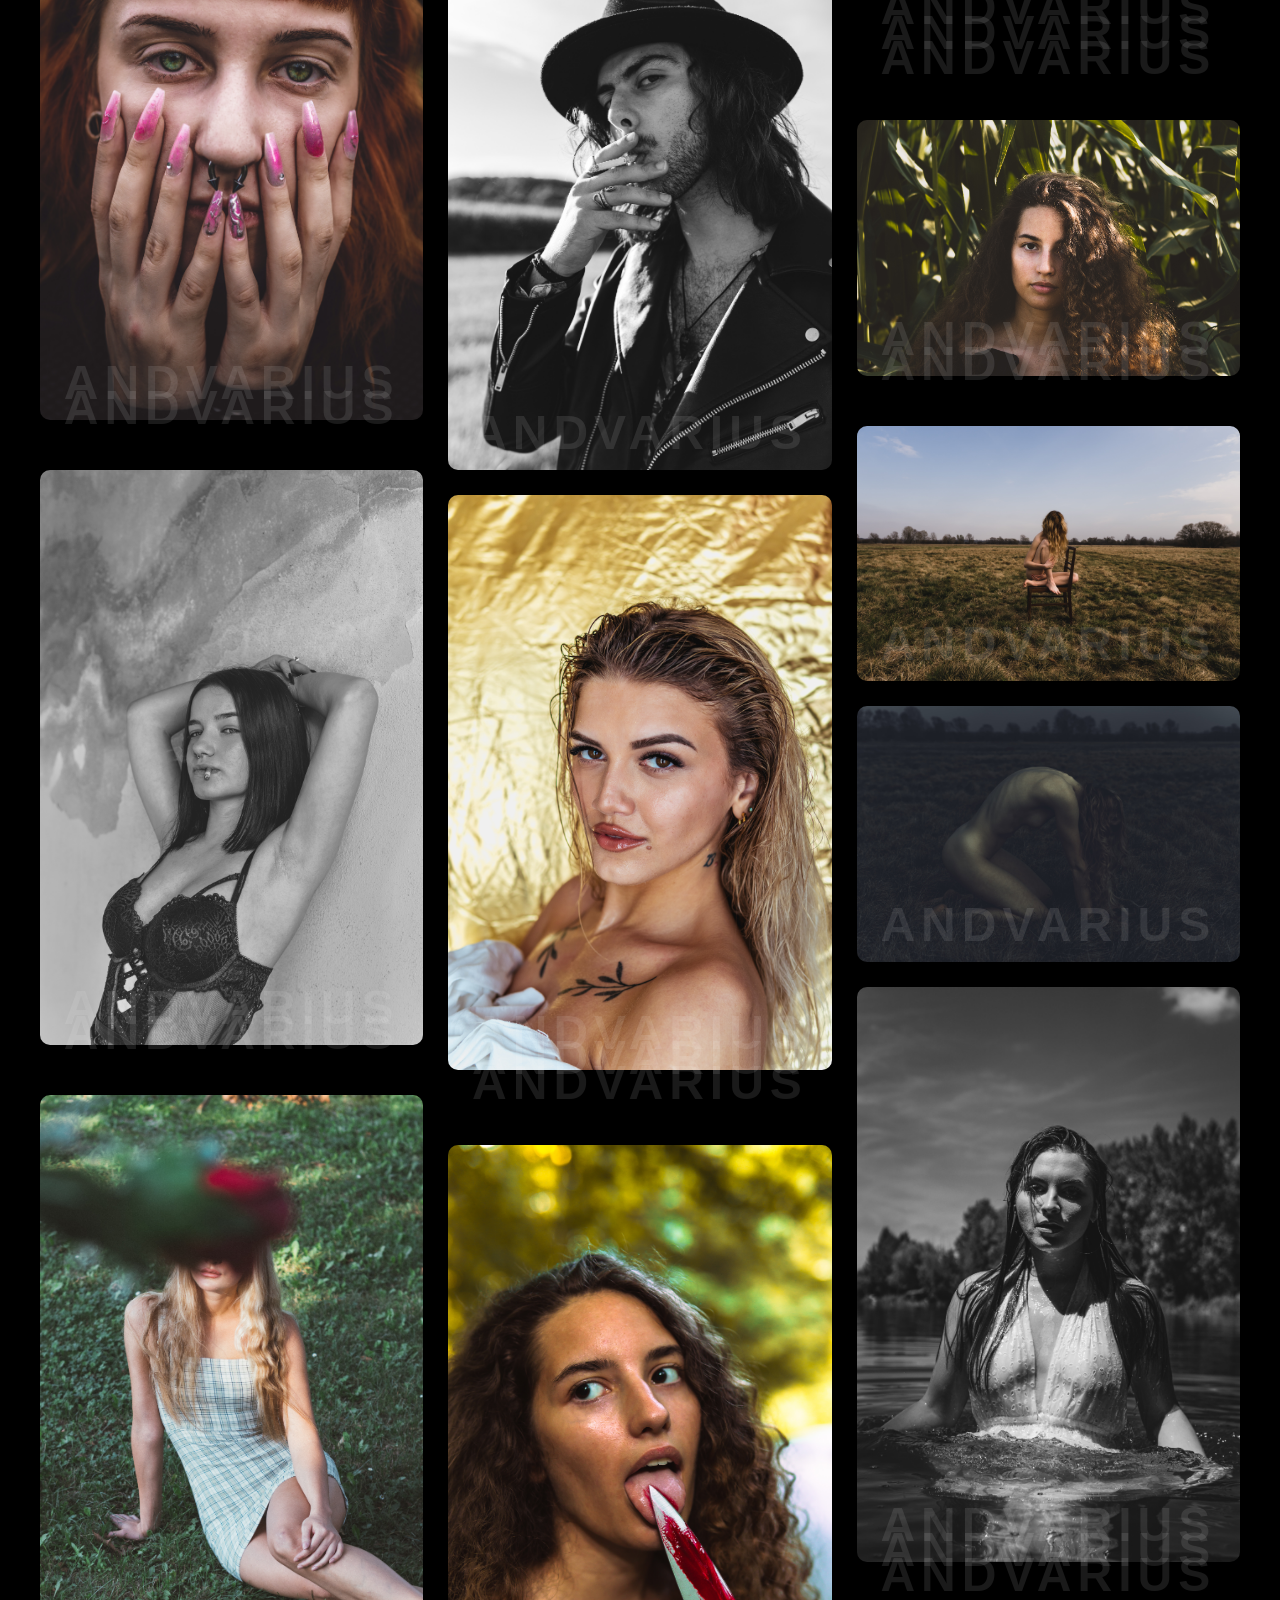
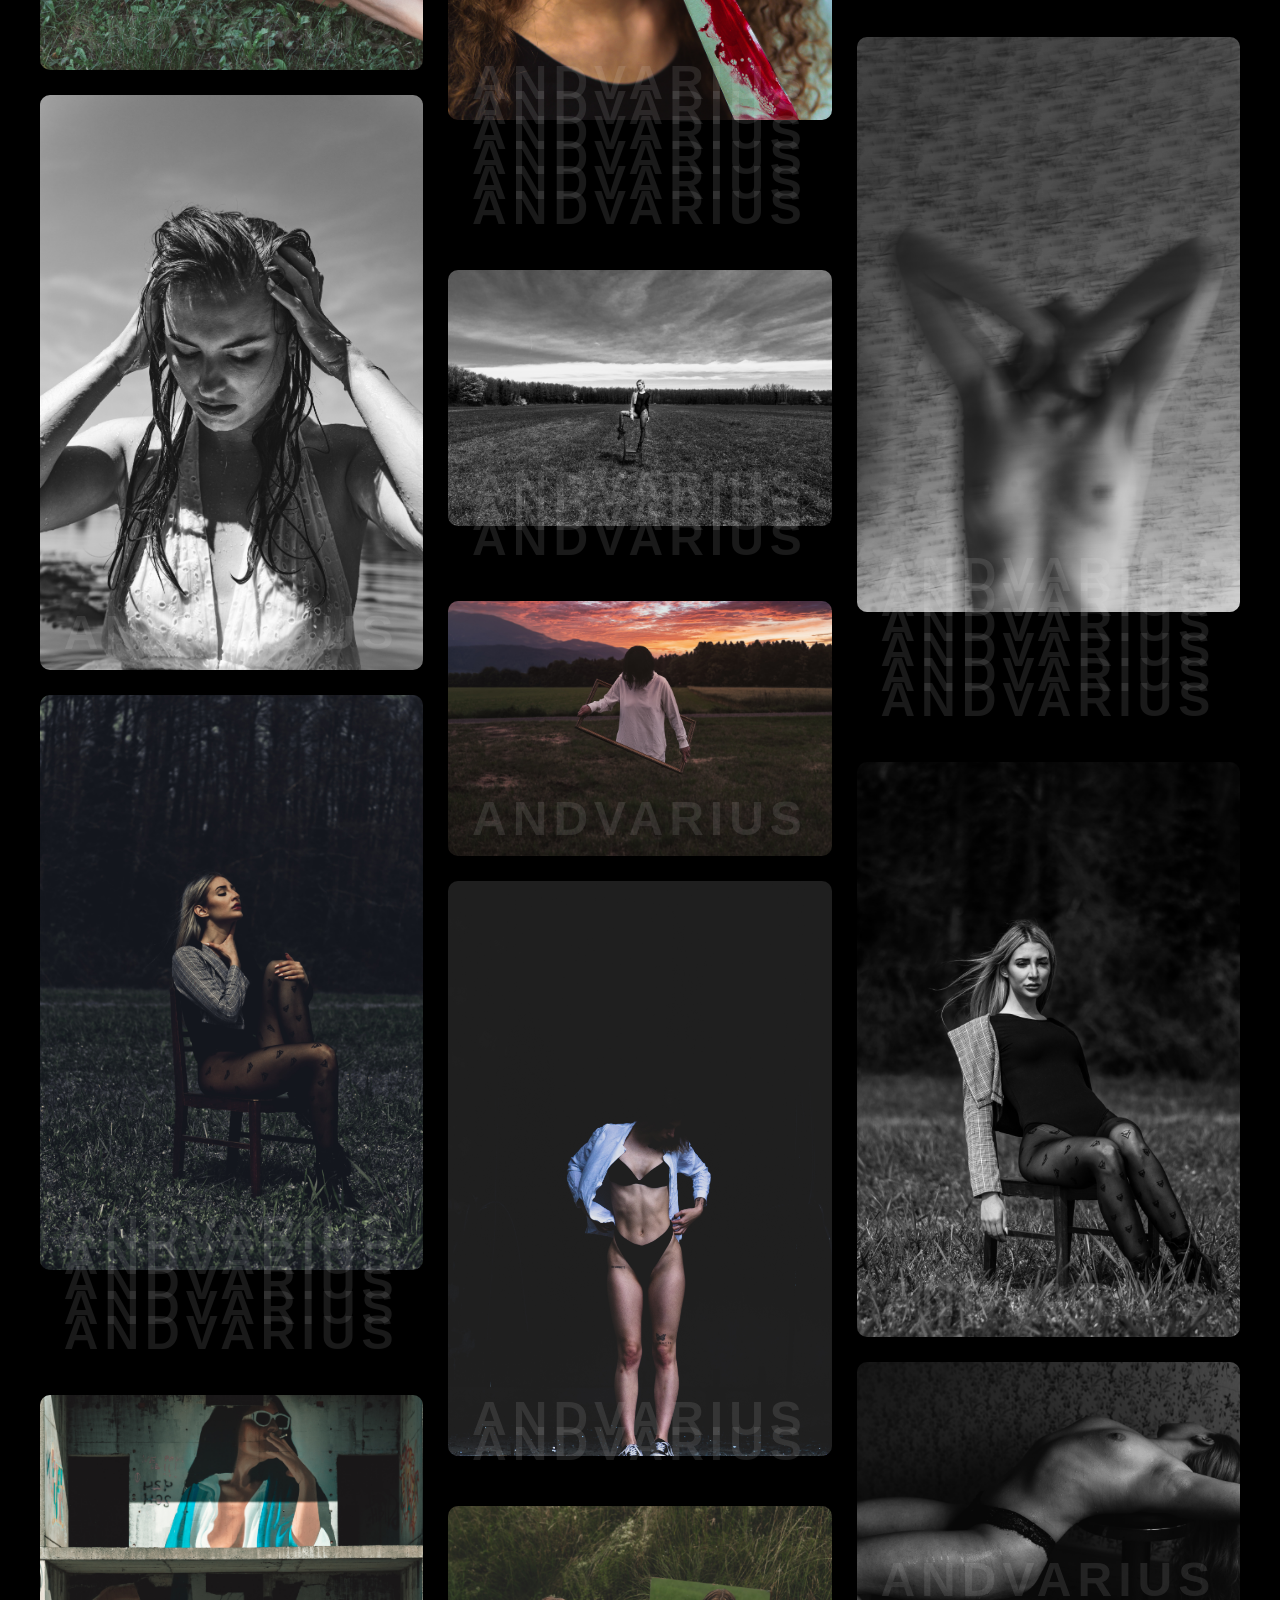
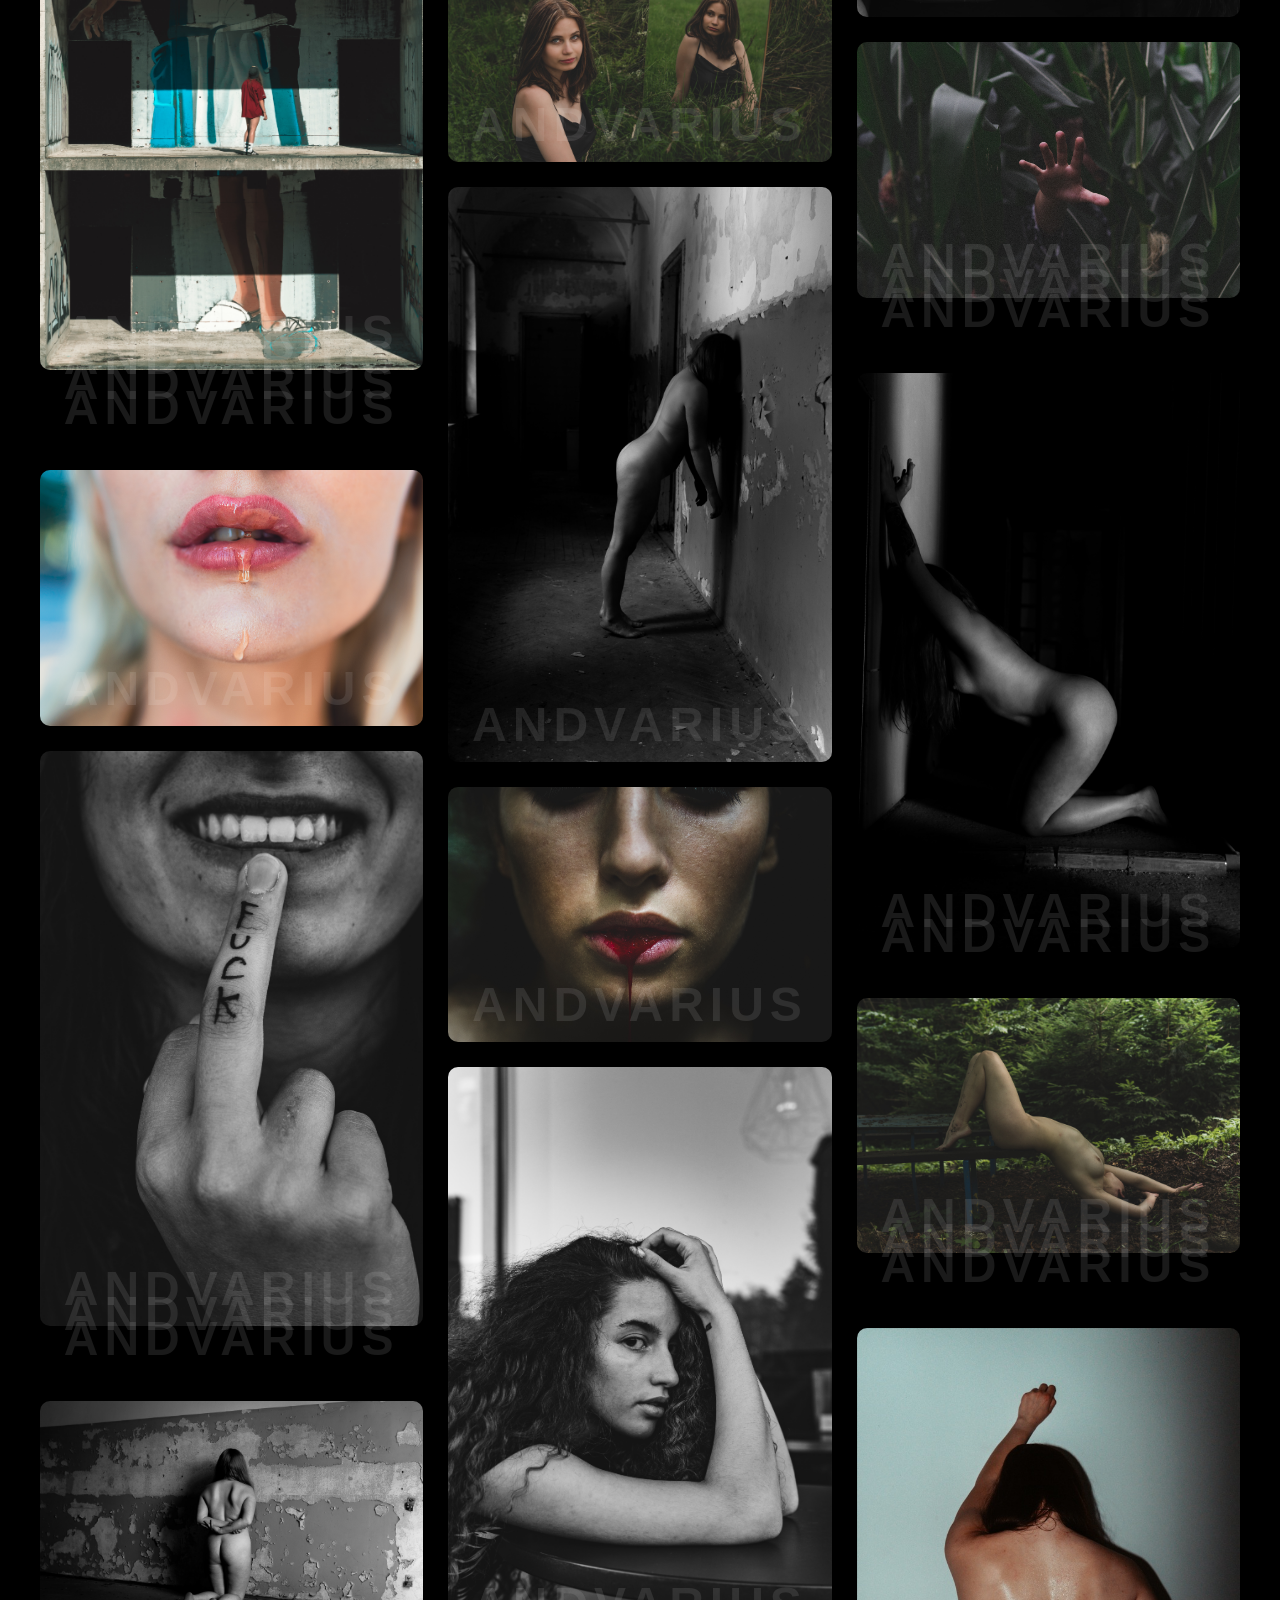
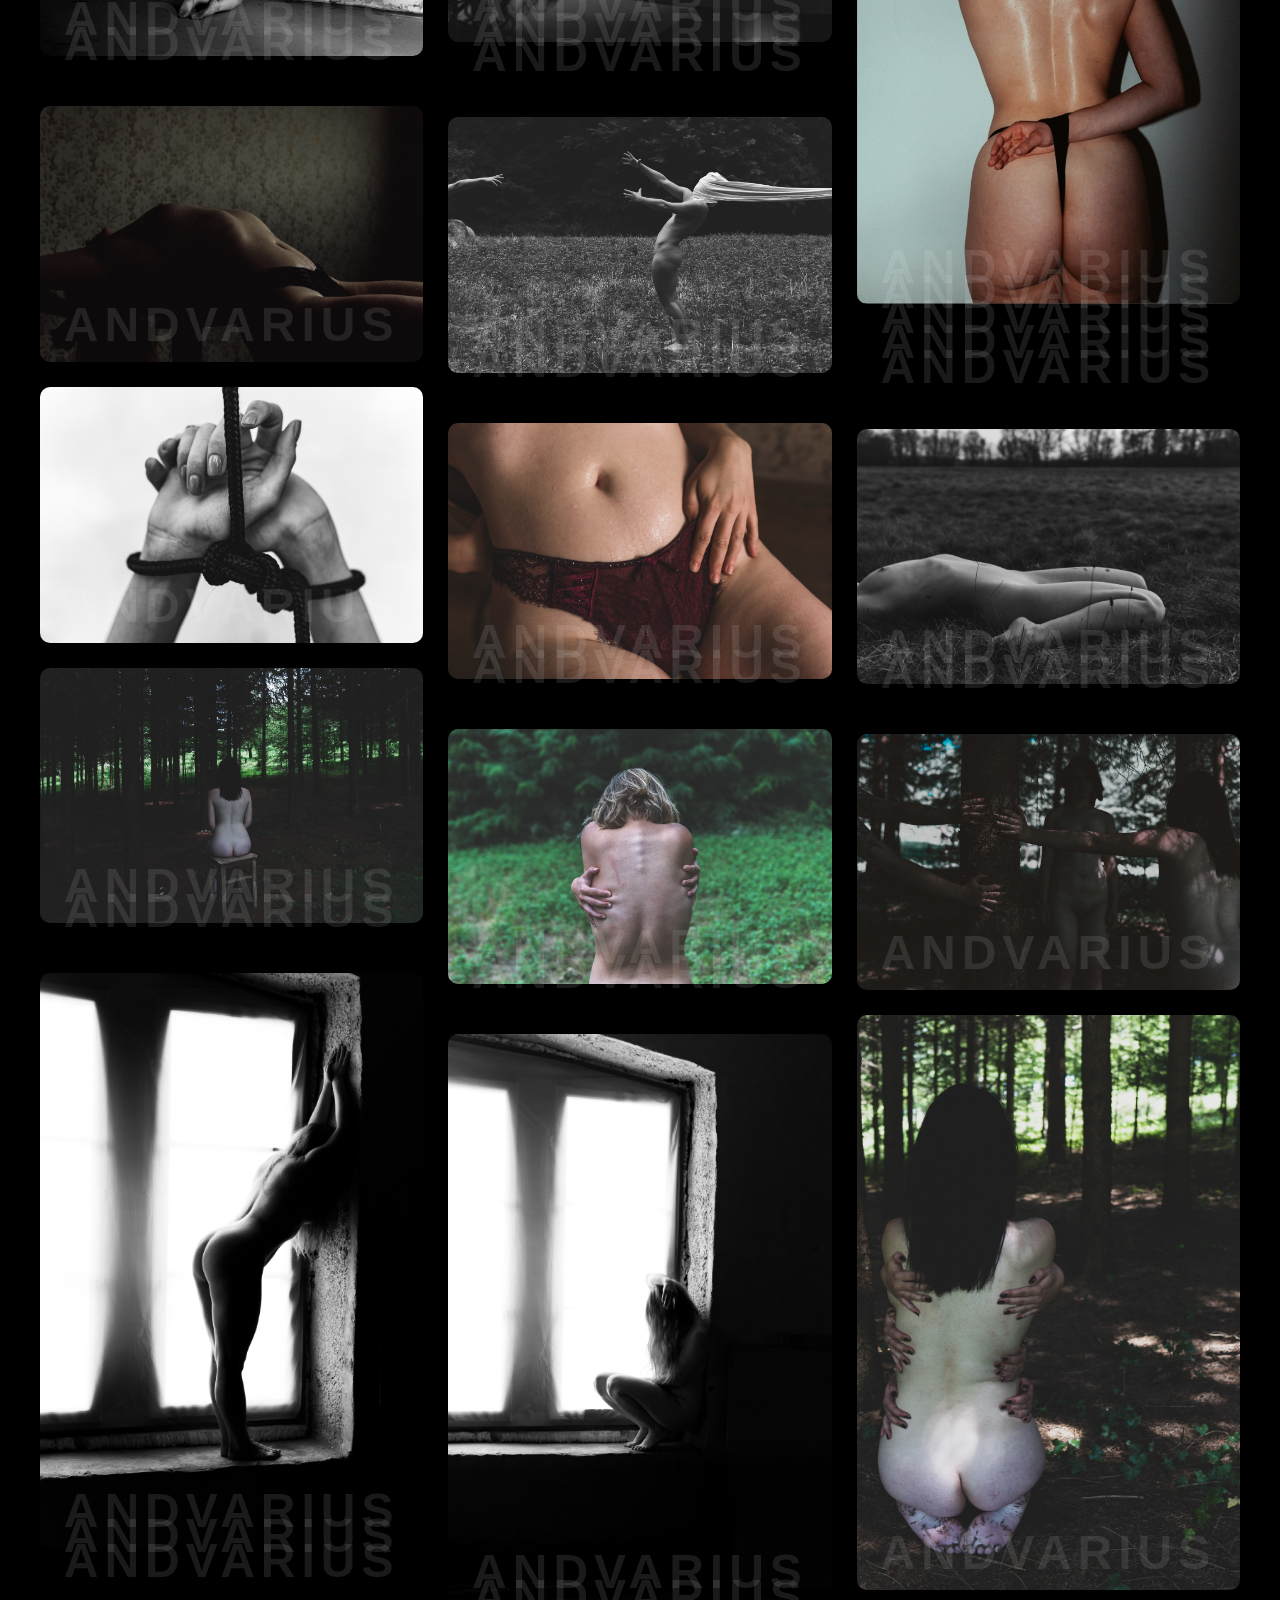
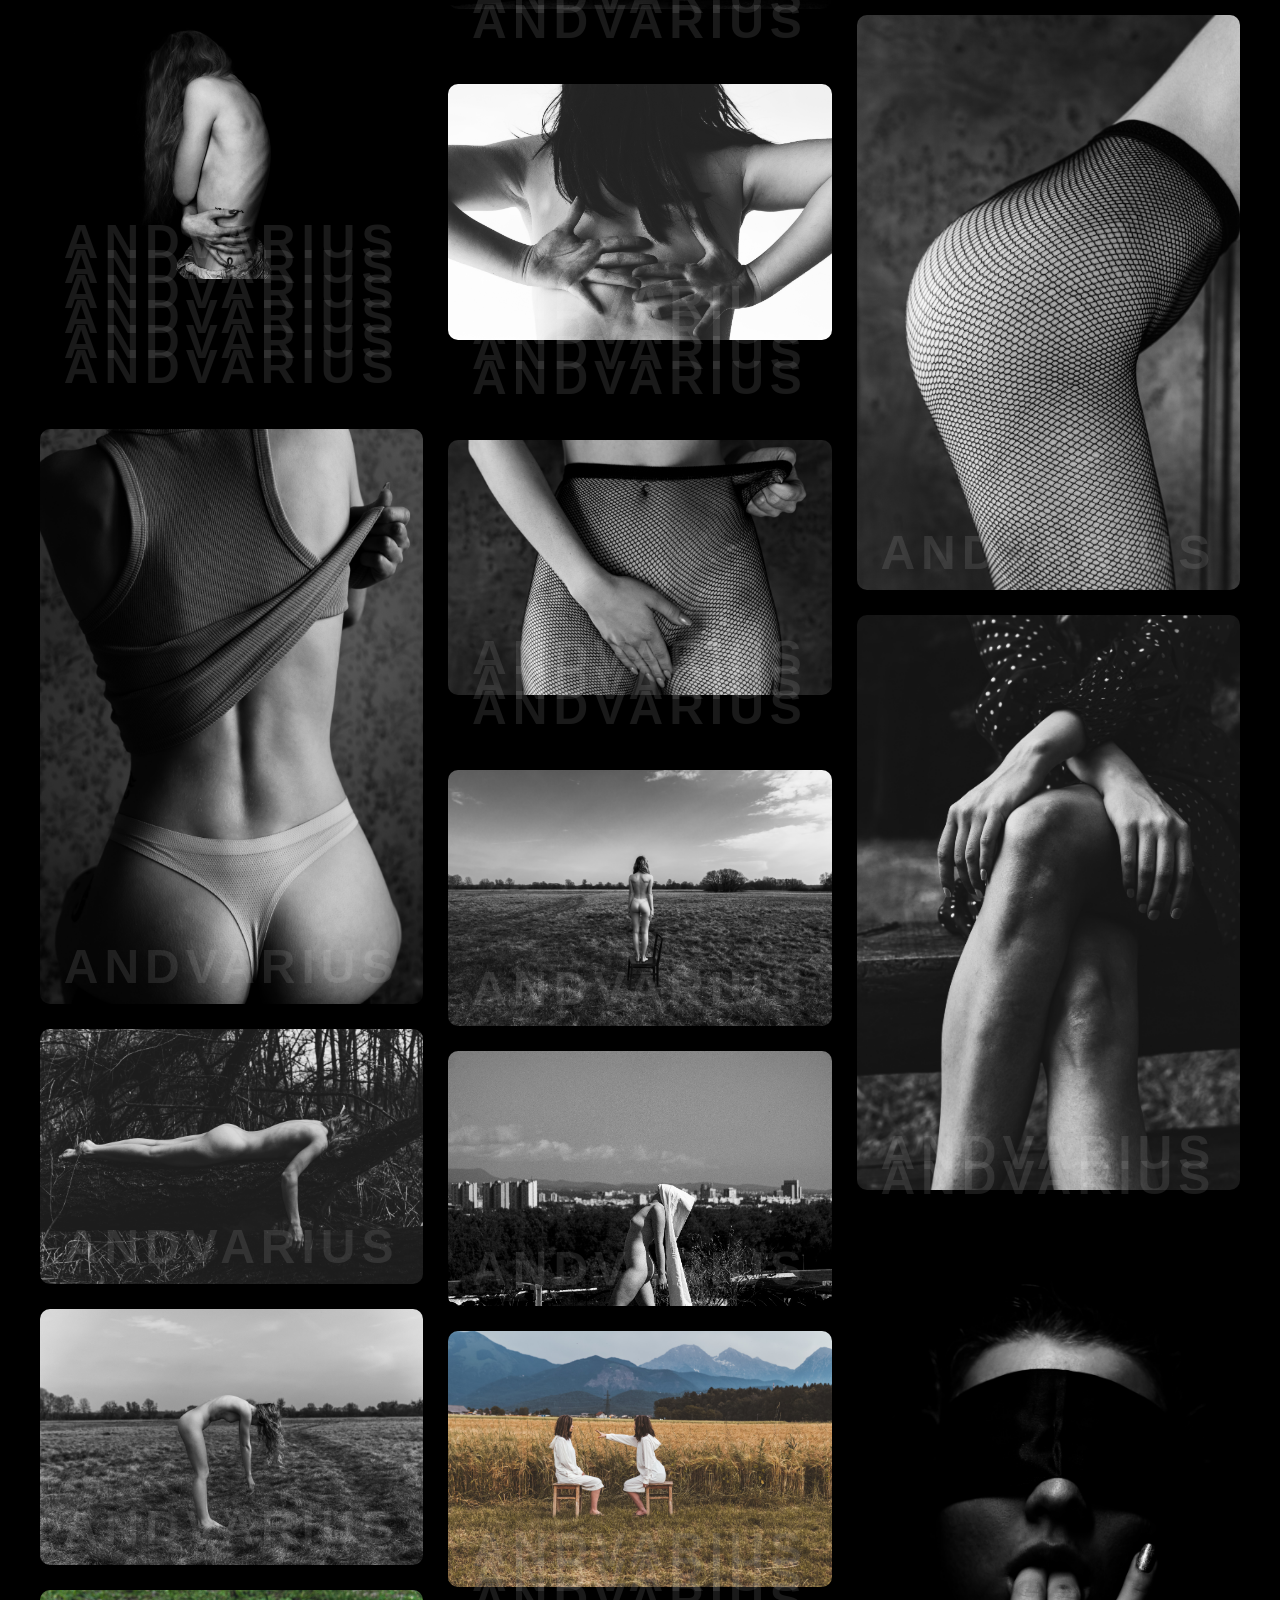
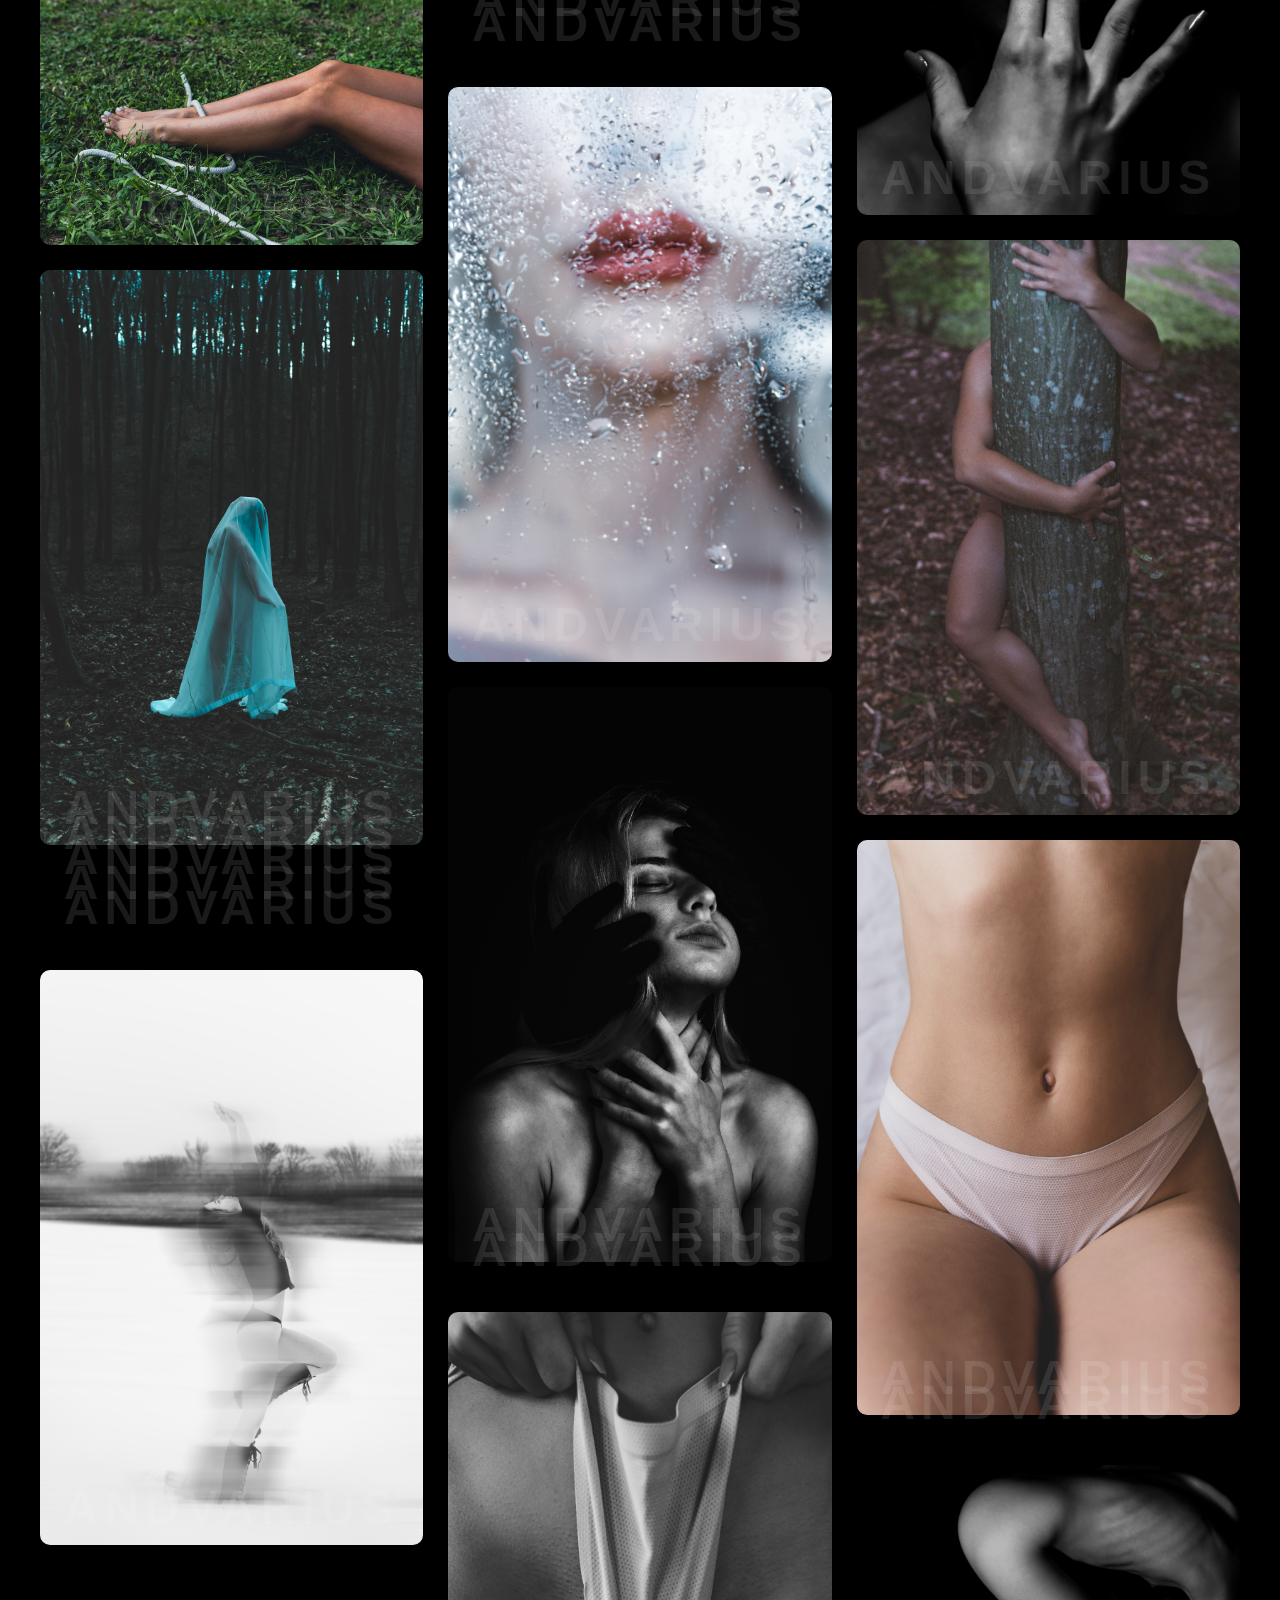
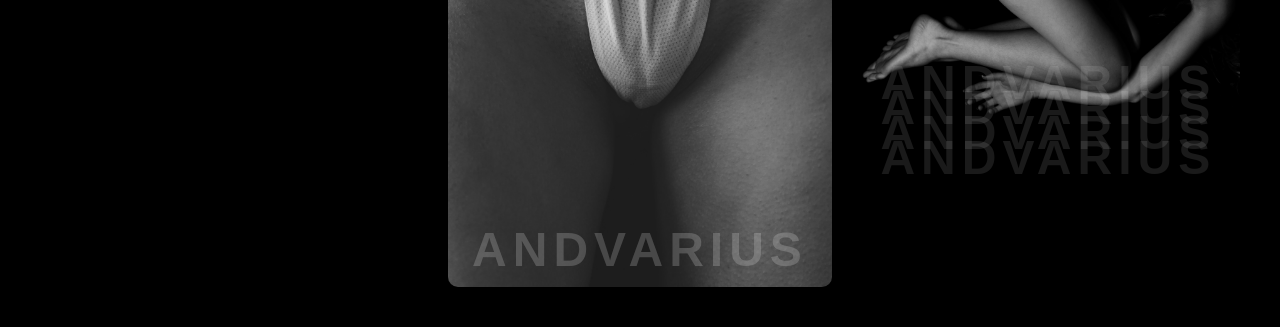
==== commit 738e4bd4: "Update index.html" ====
--- a/index.html
+++ b/index.html
@@ -130,7 +130,6 @@
   <div class="img-wrap"><img src="imagespeople/photo149.jpg" alt=""><span class="watermark">ANDVARIUS</span></div>
   <div class="img-wrap"><img src="imagespeople/photo152.jpg" alt=""><span class="watermark">ANDVARIUS</span></div>
   <div class="img-wrap"><img src="imagespeople/photo155.jpg" alt=""><span class="watermark">ANDVARIUS</span></div>
-  <div class="img-wrap"><img src="imagespeople/photo157.jpg" alt=""><span class="watermark">ANDVARIUS</span></div>
 
 
   <!-- Kolona 3 -->
@@ -188,7 +187,7 @@
   <div class="img-wrap"><img src="imagespeople/photo153.jpg" alt=""><span class="watermark">ANDVARIUS</span></div>
   <div class="img-wrap"><img src="imagespeople/photo156.jpg" alt=""><span class="watermark">ANDVARIUS</span></div>
   <div class="img-wrap"><img src="imagespeople/photo159.jpg" alt=""><span class="watermark">ANDVARIUS</span></div>
-  <div class="img-wrap"><img src="imagespeople/photo158.jpg" alt=""><span class="watermark">ANDVARIUS</span></div>
+
 
 
     
